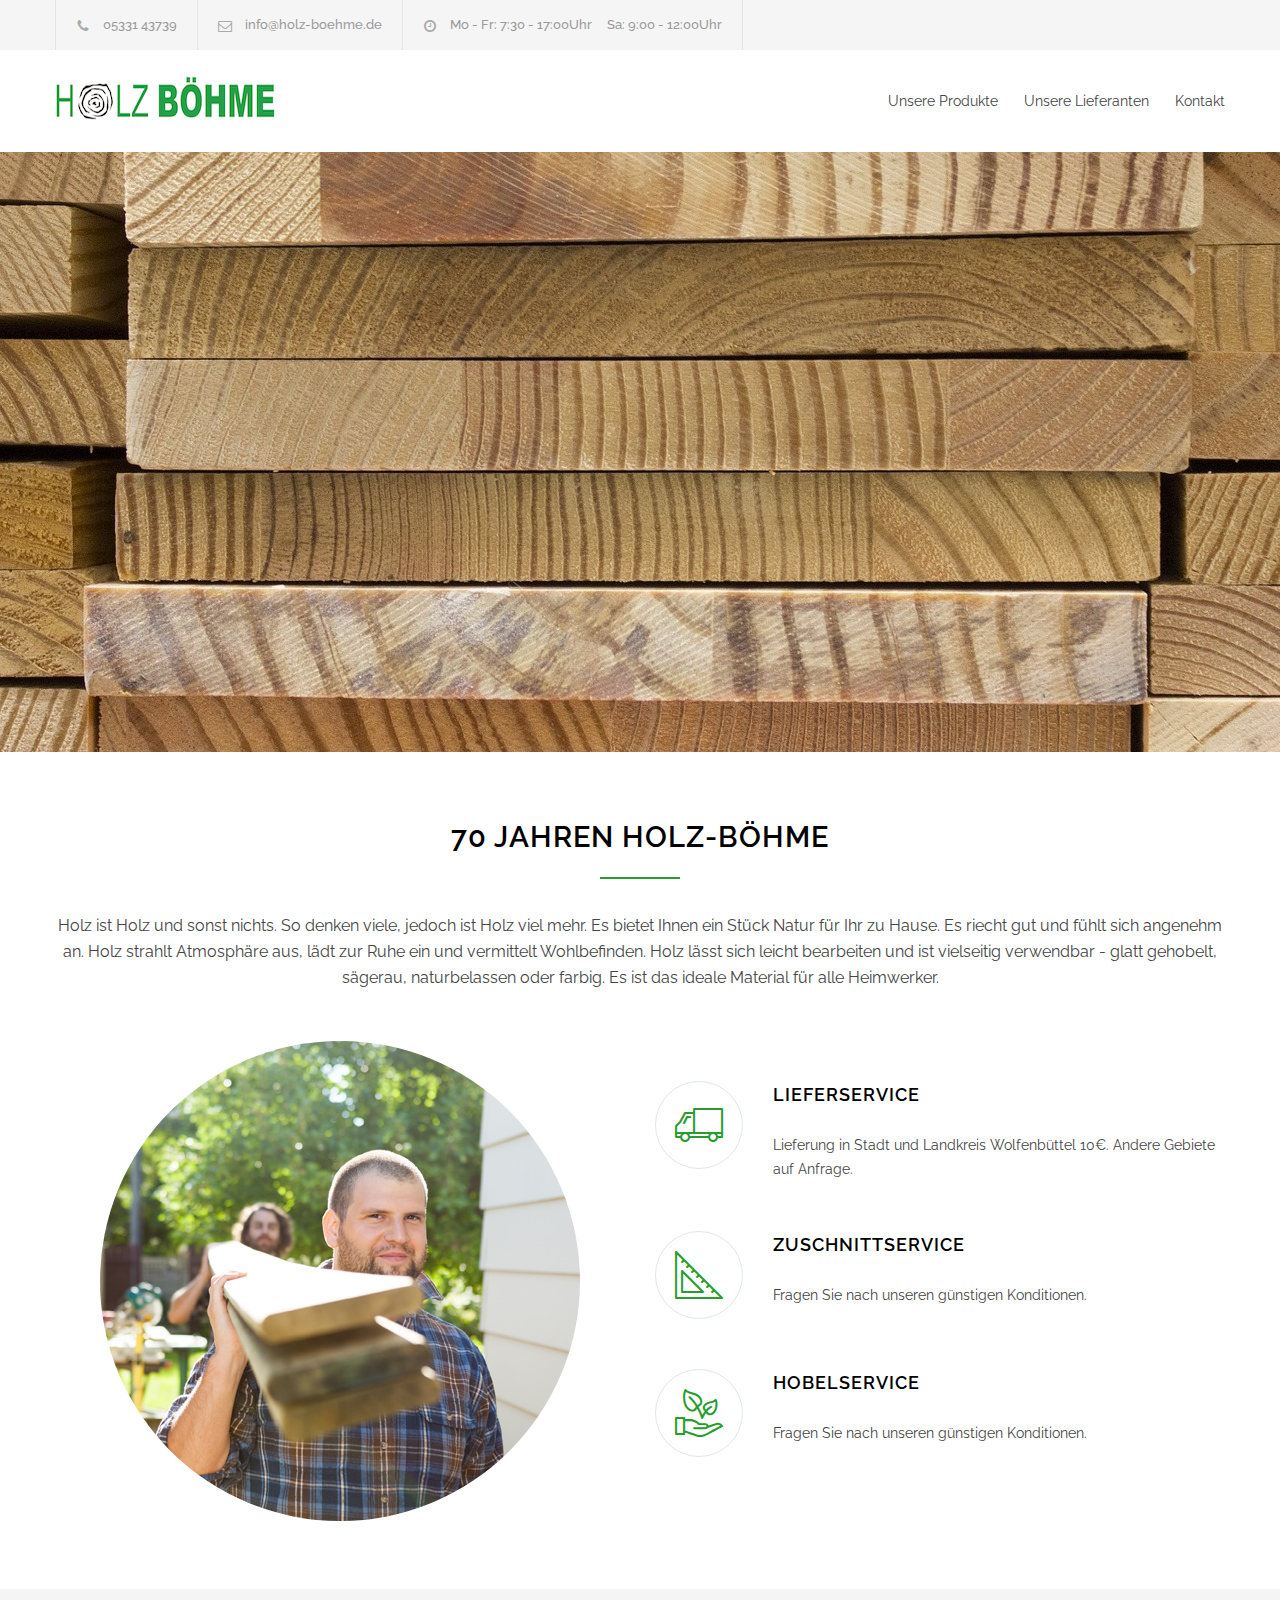
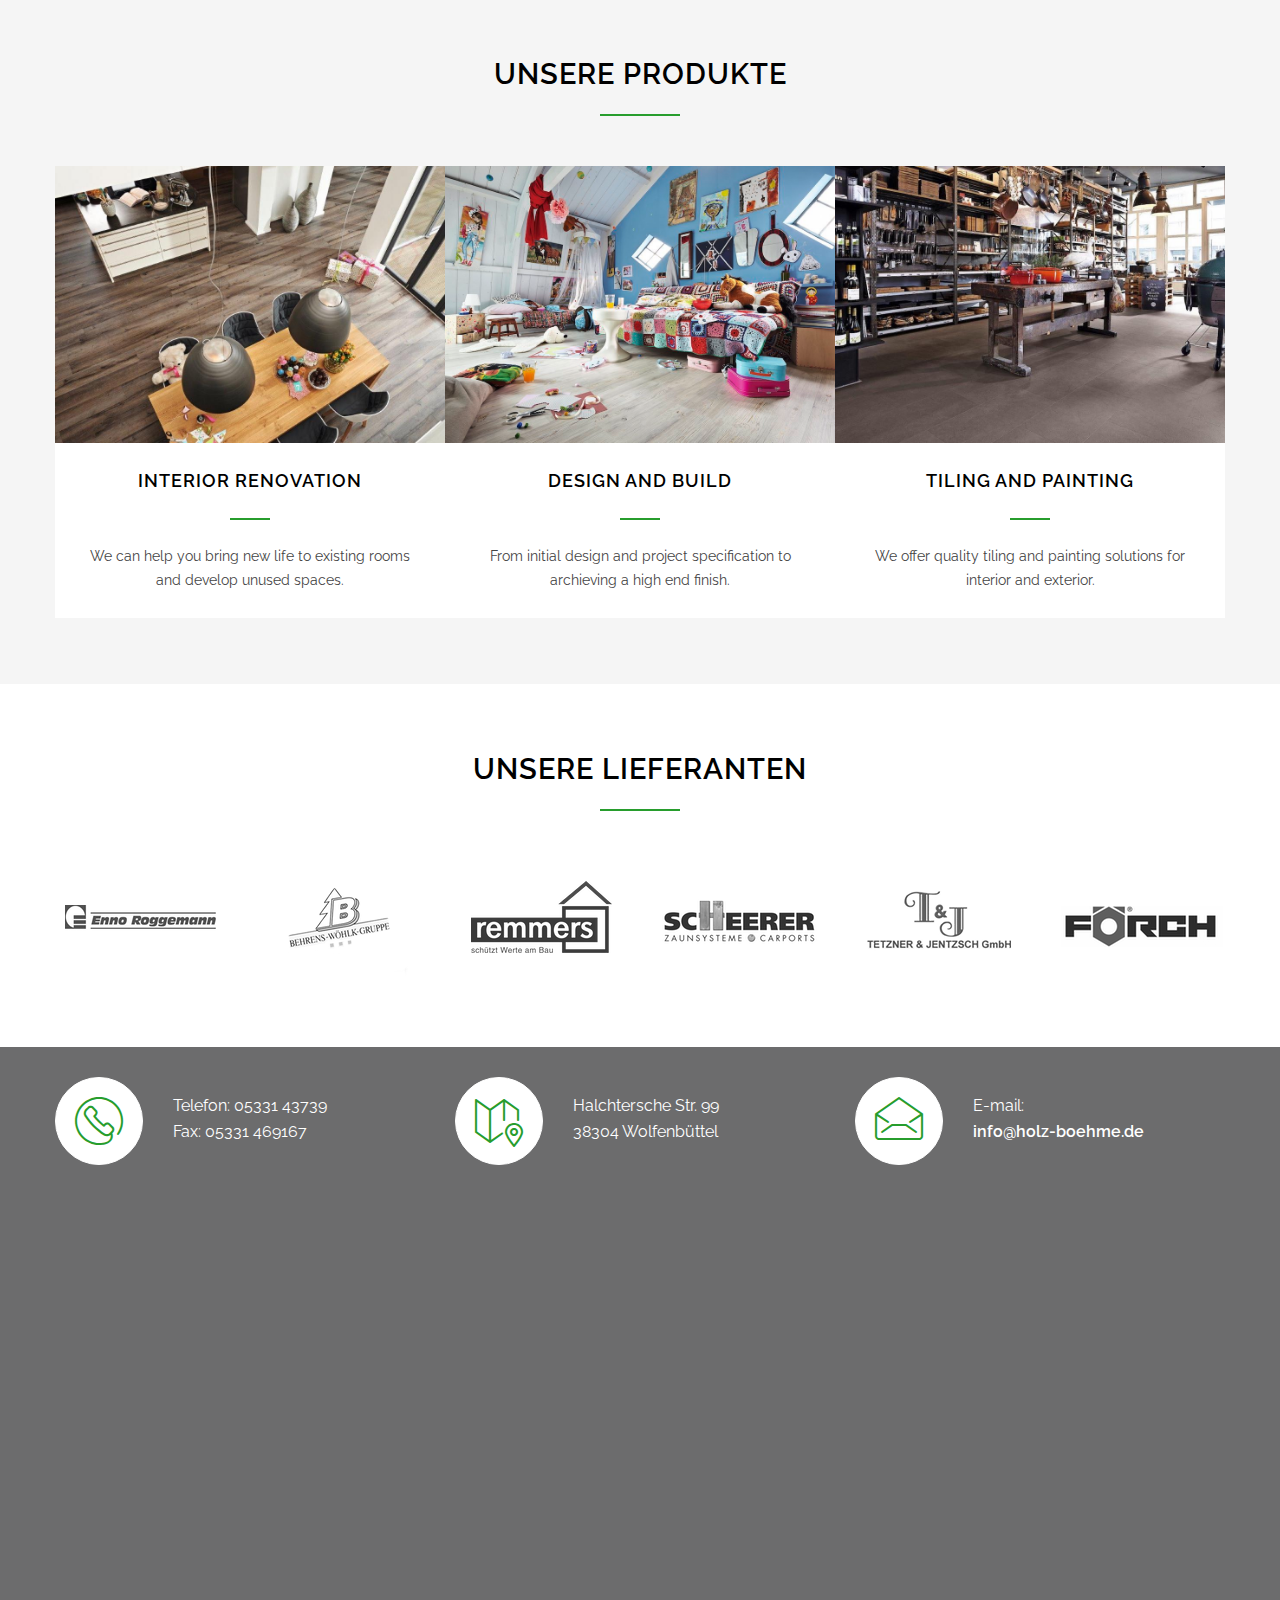
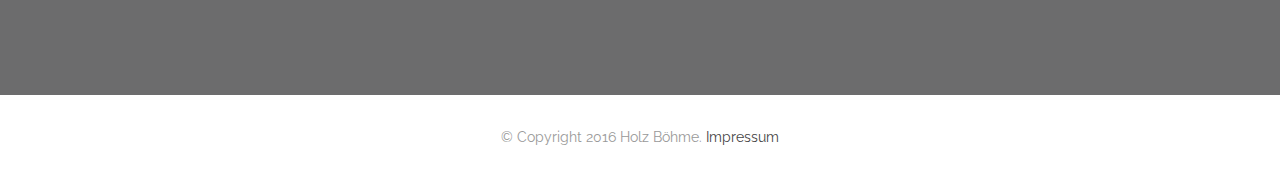
==== index.html @ 4732fd0d "swap dark green for dark gray in map and contact surround" ====
<!DOCTYPE html>
<html>
	<head>
		<title>Holz B&ouml;hme - Ihre Holzhandlung in Wolfenb&uuml;ttel</title>
		<!--meta-->
		<meta charset="UTF-8" />
		<meta name="viewport" content="width=device-width, initial-scale=1, maximum-scale=1.2" />
		<meta name="format-detection" content="telephone=no" />
		<meta name="keywords" content="Construction, Renovation" />
		<meta name="description" content="Responsive Construction Renovation Template" />
		<!--slider revolution-->
		<link rel="stylesheet" type="text/css" href="rs-plugin/css/settings.css" media="screen" />
		<!--style-->
		<link href='https://fonts.googleapis.com/css?family=Raleway:100,300,400,500,600,700,900' rel='stylesheet' type='text/css'>
		<link rel="stylesheet" type="text/css" href="style/reset.css">
		<link rel="stylesheet" type="text/css" href="style/superfish.css">
		<link rel="stylesheet" type="text/css" href="style/prettyPhoto.css">
		<link rel="stylesheet" type="text/css" href="style/jquery.qtip.css">
		<link rel="stylesheet" type="text/css" href="style/style.css">
		<link rel="stylesheet" type="text/css" href="style/animations.css">
		<link rel="stylesheet" type="text/css" href="style/responsive.css">
		<link rel="stylesheet" type="text/css" href="style/odometer-theme-default.css">
		<!--fonts-->
		<link rel="stylesheet" type="text/css" href="fonts/streamline-small/styles.css">
		<link rel="stylesheet" type="text/css" href="fonts/streamline-large/styles.css">
		<link rel="stylesheet" type="text/css" href="fonts/template/styles.css">
		<link rel="stylesheet" type="text/css" href="fonts/social/styles.css">
		<!--favicon-->
		<link rel="apple-touch-icon" sizes="57x57" href="/favicon/apple-icon-57x57.png">
		<link rel="apple-touch-icon" sizes="60x60" href="/favicon/apple-icon-60x60.png">
		<link rel="apple-touch-icon" sizes="72x72" href="/favicon/apple-icon-72x72.png">
		<link rel="apple-touch-icon" sizes="76x76" href="/favicon/apple-icon-76x76.png">
		<link rel="apple-touch-icon" sizes="114x114" href="/favicon/apple-icon-114x114.png">
		<link rel="apple-touch-icon" sizes="120x120" href="/favicon/apple-icon-120x120.png">
		<link rel="apple-touch-icon" sizes="144x144" href="/favicon/apple-icon-144x144.png">
		<link rel="apple-touch-icon" sizes="152x152" href="/favicon/apple-icon-152x152.png">
		<link rel="apple-touch-icon" sizes="180x180" href="/favicon/apple-icon-180x180.png">
		<link rel="icon" type="image/png" sizes="192x192"  href="/favicon/android-icon-192x192.png">
		<link rel="icon" type="image/png" sizes="32x32" href="/favicon/favicon-32x32.png">
		<link rel="icon" type="image/png" sizes="96x96" href="/favicon/favicon-96x96.png">
		<link rel="icon" type="image/png" sizes="16x16" href="/favicon/favicon-16x16.png">
		<link rel="manifest" href="/favicon/manifest.json">
		<meta name="msapplication-TileColor" content="#ffffff">
		<meta name="msapplication-TileImage" content="/favicon/ms-icon-144x144.png">
		<meta name="theme-color" content="#ffffff">
	</head>
	<body>
		<div class="site-container">
			<div class="header-top-bar-container clearfix">
				<div class="header-top-bar">
					<ul class="contact-details clearfix">
						<li class="template-phone">
							<a href="tel:+49533143739">05331 43739</a>
						</li>
						<li class="template-mail">
							<a href="mailto:info@holz-boehme.de">info@holz-boehme.de</a>
						</li>
						<li class="template-clock">
							Mo - Fr: 7:30 - 17:00Uhr&nbsp;&nbsp;&nbsp;&nbsp;&nbsp;Sa: 9:00 - 12:00Uhr
						</li>
					</ul>
					<!--<div class="search-container">
						<a class="template-search" href="#" title="Search"></a>
						<form class="search" action="search.html">
							<input type="text" name="s" placeholder="Search..." value="Search..." class="search-input hint">
							<fieldset class="search-submit-container">
								<span class="template-search"></span>
								<input type="submit" class="search-submit" value="">
							</fieldset>
						</form>
					</div>-->
					<!--<ul class="social-icons">
						<li>
							<a target="_blank" href="http://facebook.com/QuanticaLabs" class="social-facebook" title="facebook"></a>
						</li>
						<li>
							<a target="_blank" href="https://twitter.com/QuanticaLabs" class="social-twitter" title="twitter"></a>
						</li>
						<li>
							<a href="https://pinterest.com/quanticalabs/" class="social-pinterest" title="pinterest"></a>
						</li>
						<li>
							<a title="" href="http://themeforest.net/user/QuanticaLabs?ref=QuanticaLabs" class="social-google-plus"></a>
						</li>
						<li>
							<a title="" href="http://themeforest.net/user/QuanticaLabs?ref=QuanticaLabs" class="social-youtube"></a>
						</li>
						<li>
							<a title="" href="http://themeforest.net/user/QuanticaLabs?ref=QuanticaLabs" class="social-linkedin"></a>
						</li>
						<li>
							<a title="" href="http://themeforest.net/user/QuanticaLabs?ref=QuanticaLabs" class="social-pinterest"></a>
						</li>
						<li>
							<a title="" href="http://themeforest.net/user/QuanticaLabs?ref=QuanticaLabs" class="social-dribble"></a>
						</li>
						<li>
							<a title="" href="http://themeforest.net/user/QuanticaLabs?ref=QuanticaLabs" class="social-skype"></a>
						</li>
						<li>
							<a title="" href="http://themeforest.net/user/QuanticaLabs?ref=QuanticaLabs" class="social-tumblr"></a>
						</li>
						<li>
							<a title="" href="http://themeforest.net/user/QuanticaLabs?ref=QuanticaLabs" class="social-instagram"></a>
						</li>
						<li>
							<a title="" href="http://themeforest.net/user/QuanticaLabs?ref=QuanticaLabs" class="social-xing"></a>
						</li>
						<li>
							<a title="" href="http://themeforest.net/user/QuanticaLabs?ref=QuanticaLabs" class="social-foursquare"></a>
						</li>
						<li>
							<a title="" href="http://themeforest.net/user/QuanticaLabs?ref=QuanticaLabs" class="social-rss"></a>
						</li>
						<li>
							<a title="" href="http://themeforest.net/user/QuanticaLabs?ref=QuanticaLabs" class="social-behance"></a>
						</li>
						<li>
							<a title="" href="http://themeforest.net/user/QuanticaLabs?ref=QuanticaLabs" class="social-picasa"></a>
						</li>
						<li>
							<a title="" href="http://themeforest.net/user/QuanticaLabs?ref=QuanticaLabs" class="social-stumbleupon"></a>
						</li>
						<li>
							<a title="" href="http://themeforest.net/user/QuanticaLabs?ref=QuanticaLabs" class="social-vimeo"></a>
						</li>
						<li>
							<a title="" href="http://themeforest.net/user/QuanticaLabs?ref=QuanticaLabs" class="social-houzz"></a>
						</li>
						<li>
							<a title="" href="http://themeforest.net/user/QuanticaLabs?ref=QuanticaLabs" class="social-yelp"></a>
						</li>
						<li>
							<a title="" href="http://themeforest.net/user/QuanticaLabs?ref=QuanticaLabs" class="social-github"></a>
						</li>
						<li>
							<a title="" href="http://themeforest.net/user/QuanticaLabs?ref=QuanticaLabs" class="social-reddit"></a>
						</li>
						<li>
							<a title="" href="http://themeforest.net/user/QuanticaLabs?ref=QuanticaLabs" class="social-soundcloud"></a>
						</li>
						<li>
							<a title="" href="http://themeforest.net/user/QuanticaLabs?ref=QuanticaLabs" class="social-vk"></a>
						</li>
						<li>
							<a title="" href="http://themeforest.net/user/QuanticaLabs?ref=QuanticaLabs" class="social-vine"></a>
						</li>
					</ul>-->
				</div>
				<a href="#" class="header-toggle template-arrow-up"></a>
			</div>
			<div class="header-container">
			<!--<div class="header-container sticky">-->
				<div class="vertical-align-table column-1-1">
					<div class="header clearfix">
						<div class="logo vertical-align-cell">
							<!--<h1><a href="index.html" title="Holz B&ouml;hme">Holz B&ouml;hme</a></h1>-->
							<h1><img src="images/logos/holz_boehme_small.png" alt="Holz B&ouml;hme logo"></h1>
						</div>
						<a href="#" class="mobile-menu-switch vertical-align-cell">
							<span class="line"></span>
							<span class="line"></span>
							<span class="line"></span>
						</a>
						<div class="menu-container clearfix vertical-align-cell">
							<nav>
								<ul class="sf-menu">
									<!--
									<li class="selected">
										<a href="index.html" title="Home">
											HOME
										</a>
										<ul>
											<li class="selected">
												<a href="index.html" title="Home Style 1">
													Home Style 1
												</a>
											</li>
											<li>
												<a href="home2.html" title="Home Style 2">
													Home Style 2
												</a>
											</li>
										</ul>
									</li>
									-->
									<!--
									<li>
										<a href="services.html" title="Services">
											SERVICES
										</a>
										<ul>
											<li>
												<a href="service_interior_renovation.html" title="Interior Renovation">
													Interior Renovation
												</a>
											</li>
											<li>
												<a href="service_design_build.html" title="Design and Build">
													Design and Build
												</a>
											</li>
											<li>
												<a href="service_tiling_painting.html" title="Design and Build">
													Tiling and Painting
												</a>
											</li>
											<li>
												<a href="service_paver_walkways.html" title="Paver Walkways">
													Paver Walkways
												</a>
											</li>
											<li>
												<a href="service_household_repairs.html" title="Household Repairs">
													Household Repairs
												</a>
											</li>
											<li>
												<a href="service_solar_systems.html" title="Solar Systems">
													Solar Systems
												</a>
											</li>
										</ul>
									</li>
									-->
									<!--
									<li>
										<a href="projects.html" title="Projects">
											PROJECTS
										</a>
										<ul>
											<li>
												<a href="project_interior_renovation.html" title="Interior Renovation">
													Interior Renovation
												</a>
											</li>
											<li>
												<a href="project_garden_renovation.html" title="Garden Renovation">
													Garden Renovation
												</a>
											</li>
											<li>
												<a href="project_painting.html" title="Painting">
													Painting
												</a>
											</li>
											<li>
												<a href="project_design_build.html" title="Design and Build">
													Design and Build
												</a>
											</li>
											<li>
												<a href="project_solar_systems.html" title="Solar Systems">
													Solar Systems
												</a>
											</li>
										</ul>
									</li>
									-->
									<li>
										<a href="#unsereprodukte" title="Unsere Produkte">
											Unsere Produkte
										</a>
									</li>
									<li>
										<a href="#lieferanten" title="Unsere Lieferanten">
											Unsere Lieferanten
										</a>
									</li>
									<li>
										<a href="#kontakt" title="Kontakt">
											Kontakt
										</a>
									</li>
									<!--
									<li>
										<a href="about.html" title="Pages">
											PAGES
										</a>
										<ul>
											<li>
												<a href="about.html" title="About">
													About
												</a>
											</li>
											<li>
												<a href="404.html" title="404 Not Found">
													404 Not Found
												</a>
											</li>
											<li>
												<a href="services.html" title="Services Style 1">
													Services Style 1
												</a>
											</li>
											<li>
												<a href="services2.html" title="Services Style 2">
													Services Style 2
												</a>
											</li>
											<li>
												<a href="service_interior_renovation.html" title="Single Service">
													Single Service
												</a>
											</li>
											<li>
												<a href="projects.html" title="Projects">
													Projects
												</a>
											</li>
											<li>
												<a href="project_interior_renovation.html" title="Single Project">
													Single Project
												</a>
											</li>
											<li>
												<a href="team.html" title="Team">
													Team
												</a>
											</li>
											<li>
												<a href="team_mark_whilberg.html" title="Single Team">
													Single Team
												</a>
											</li>
										</ul>
									</li>
									-->
									<!--
									<li>
										<a href="blog.html" title="Blog">
											BLOG
										</a>
										<ul>
											<li>
												<a href="blog.html" title="Blog">
													Blog
												</a>
											</li>
											<li>
												<a href="blog_left_sidebar.html" title="Blog">
													Blog Left Sidebar
												</a>
											</li>
											<li>
												<a href="blog_2_columns.html" title="Blog 2 Columns">
													Blog 2 Columns
												</a>
											</li>
											<li>
												<a href="blog_3_columns.html" title="Blog 3 Columns">
													Blog 3 Columns
												</a>
											</li>
											<li>
												<a href="post.html" title="Single Post">
													Single Post
												</a>
											</li>
											<li>
												<a href="search.html?s=ipsum" title="Search Template">
													Search Template
												</a>
											</li>
										</ul>
									</li>
									-->
									<!--
									<li>
										<a href="cost_calculator.html" title="Authors">
											COST CALCULATOR
										</a>
									</li>
									-->
									<!--
									<li class="left-flyout">
										<a href="contact.html" title="Contact">
											CONTACT
										</a>
										<ul>
											<li>
												<a href="contact.html" title="Contact Style 1">
													Contact Style 1
												</a>
											</li>
											<li>
												<a href="contact_2.html" title="Contact Style 2">
													Contact Style 2
												</a>
											</li>
										</ul>
									</li>
									-->
								</ul>
							</nav>
							<div class="mobile-menu-container">
								<div class="mobile-menu-divider"></div>
								<nav>
									<ul class="mobile-menu collapsible-mobile-submenus">
										<!--
										<li class="selected">
											<a href="index.html" title="Home">
												HOME
											</a>
											<a href="#" class="template-arrow-menu"></a>
											<ul>
												<li class="selected">
													<a href="index.html" title="Home Style 1">
														Home Style 1
													</a>
												</li>
												<li>
													<a href="home2.html" title="Home Style 2">
														Home Style 2
													</a>
												</li>
											</ul>
										</li>
										-->
										<!--
										<li>
											<a href="services.html" title="Services">
												SERVICES
											</a>
											<a href="#" class="template-arrow-menu"></a>
											<ul>
												<li>
													<a href="service_interior_renovation.html" title="Interior Renovation">
														Interior Renovation
													</a>
												</li>
												<li>
													<a href="service_design_build.html" title="Design and Build">
														Design and Build
													</a>
												</li>
												<li>
													<a href="service_tiling_painting.html" title="Design and Build">
														Tiling and Painting
													</a>
												</li>
												<li>
													<a href="service_paver_walkways.html" title="Paver Walkways">
														Paver Walkways
													</a>
												</li>
												<li>
													<a href="service_household_repairs.html" title="Household Repairs">
														Household Repairs
													</a>
												</li>
												<li>
													<a href="service_solar_systems.html" title="Solar Systems">
														Solar Systems
													</a>
												</li>
											</ul>
										</li>
										-->
										<!--
										<li>
											<a href="projects.html" title="Projects">
												PROJECTS
											</a>
											<a href="#" class="template-arrow-menu"></a>
											<ul>
												<li>
													<a href="project_interior_renovation.html" title="Interior Renovation">
														Interior Renovation
													</a>
												</li>
												<li>
													<a href="project_garden_renovation.html" title="Garden Renovation">
														Garden Renovation
													</a>
												</li>
												<li>
													<a href="project_painting.html" title="Painting">
														Painting
													</a>
												</li>
												<li>
													<a href="project_design_build.html" title="Design and Build">
														Design and Build
													</a>
												</li>
												<li>
													<a href="project_solar_systems.html" title="Solar Systems">
														Solar Systems
													</a>
												</li>
											</ul>
										</li>
										-->
										<li>
											<a href="#unsereprodukte" title="Unsere Produkte">
												Unsere Produkte
											</a>
										</li>
										<li>
											<a href="#lieferanten" title="Unsere Lieferanten">
												Unsere Lieferanten
											</a>
										</li>
										<li>
											<a href="#kontakt" title="Kontakt">
												Kontakt
											</a>
										</li>
										<!--
										<li>
											<a href="about.html" title="Pages">
												PAGES
											</a>
											<a href="#" class="template-arrow-menu"></a>
											<ul>
												<li>
													<a href="about.html" title="About">
														About
													</a>
												</li>
												<li>
													<a href="404.html" title="404 Not Found">
														404 Not Found
													</a>
												</li>
												<li>
													<a href="services.html" title="Services Style 1">
														Services Style 1
													</a>
												</li>
												<li>
													<a href="services2.html" title="Services Style 2">
														Services Style 2
													</a>
												</li>
												<li>
													<a href="service_interior_renovation.html" title="Single Service">
														Single Service
													</a>
												</li>
												<li>
													<a href="projects.html" title="Projects">
														Projects
													</a>
												</li>
												<li>
													<a href="project_interior_renovation.html" title="Single Project">
														Single Project
													</a>
												</li>
												<li>
													<a href="team.html" title="Team">
														Team
													</a>
												</li>
												<li>
													<a href="team_mark_whilberg.html" title="Single Team">
														Single Team
													</a>
												</li>
											</ul>
										</li>
										-->
										<!--
										<li>
											<a href="blog.html" title="Blog">
												BLOG
											</a>
											<a href="#" class="template-arrow-menu"></a>
											<ul>
												<li>
													<a href="blog.html" title="Blog">
														Blog
													</a>
												</li>
												<li>
													<a href="blog_left_sidebar.html" title="Blog">
														Blog Left Sidebar
													</a>
												</li>
												<li>
													<a href="blog_2_columns.html" title="Blog 2 Columns">
														Blog 2 Columns
													</a>
												</li>
												<li>
													<a href="blog_3_columns.html" title="Blog 3 Columns">
														Blog 3 Columns
													</a>
												</li>
												<li>
													<a href="post.html" title="Single Post">
														Single Post
													</a>
												</li>
												<li>
													<a href="search.html?s=ipsum" title="Search Template">
														Search Template
													</a>
												</li>
											</ul>
										</li>
										-->
										<!--
										<li>
											<a href="cost_calculator.html" title="Authors">
												COST CALCULATOR
											</a>
										</li>
										-->
										<!--
										<li class="left-flyout">
											<a href="contact.html" title="Contact">
												CONTACT
											</a>
											<a href="#" class="template-arrow-menu"></a>
											<ul>
												<li>
													<a href="contact.html" title="Contact Style 1">
														Contact Style 1
													</a>
												</li>
												<li>
													<a href="contact_2.html" title="Contact Style 2">
														Contact Style 2
													</a>
												</li>
											</ul>
										</li>
										-->
									</ul>
								</nav>
							</div>
						</div>
					</div>
				</div>
			</div>
			<!-- Slider Revolution -->
			<div class="revolution-slider-container">
				<div class="revolution-slider">
					<ul style="display: none;">
						<!-- SLIDE 1 -->
						<li data-transition="fade" data-masterspeed="500" data-slotamount="1" data-delay="6000">
							<!-- MAIN IMAGE -->
							<img src="images/slider/wood_01.jpg" alt="slidebg1" data-bgfit="cover">
							<!-- LAYERS -->
							<!-- LAYER 01 -->
							<div class="tp-caption"
								data-x="0"
								data-y="140"
								data-start="500"
								data-transform_in="x:40;y:0;o:0;s:1200;e:easeInOutExpo;"
								data-transform_out="x:0;y:0;o:0;s:500;e:easeInOutExpo;"
								>
								<!--data-x="0"
								data-y="140"
								
								data-customin="x:40;y:0;"
								data-start="500"
								data-speed="1200"
								data-easing="easeInOutExpo"

								data-customout="x:0;y:0;"
								data-endspeed="500"
								data-endeasing="easeInOutExpo"-->
								
								<div class="slider-content-box">
									<h2><a href="tel:+49533143739" title="Ihre Holzhandlung in Wolfenb&uuml;ttel">IHRE HOLZHANDLUNG IN WOLFENB&Uuml;TTEL</a></h2>
									<p>Freundliche und umfassende Beratung, qualitativ hochwertige Ware, faire Preise und zuverl&auml;ssigen Service.</p>
									<a class="more simple" href="tel:+49533143739" title="RUFEN SIE UNS AN">RUFEN SIE UNS AN</a>
								</div>
							</div>
						</li>
						<li data-transition="fade" data-masterspeed="500" data-slotamount="1" data-delay="6000">
							<!-- MAIN IMAGE -->
							<img src="images/slider/wood_05.jpg" alt="slidebg3" data-bgfit="cover">
							<!-- LAYERS -->
							<!-- LAYER 01 -->
							<div class="tp-caption"
								data-x="0"
								data-y="140"
								data-start="500"
								data-transform_in="x:40;y:0;o:0;s:1200;e:easeInOutExpo;"
								data-transform_out="x:0;y:0;o:0;s:500;e:easeInOutExpo;"
								>
								<!--data-x="0"
								data-y="140"
								
								data-customin="x:40;y:0;"
								data-start="500"
								data-speed="1200"
								data-easing="easeInOutExpo"

								data-customout="x:0;y:0;"
								data-endspeed="500"
								data-endeasing="easeInOutExpo"-->
								
								<div class="slider-content-box">
									<h2><a href="#kontakt" title="BAUHOLZ UND HOLZWERKSTOFFPLATTEN">BAUHOLZ UND HOLZWERKSTOFFPLATTEN</a></h2>
									<p>Dachstuhl oder Gew&auml;chshaus?<br>M&ouml;bel selber bauen?</p>
								</div>
							</div>
						</li>
						<li data-transition="fade" data-masterspeed="500" data-slotamount="1" data-delay="6000">
							<!-- MAIN IMAGE -->
							<img src="images/slider/wood_04.jpg" alt="slidebg2" data-bgfit="cover">
							<!-- LAYERS -->
							<!-- LAYER 01 -->
							<div class="tp-caption"
								data-x="0"
								data-y="140"
								data-start="500"
								data-transform_in="x:40;y:0;o:0;s:1200;e:easeInOutExpo;"
								data-transform_out="x:0;y:0;o:0;s:500;e:easeInOutExpo;"
								>
								<!--data-x="0"
								data-y="140"
								
								data-customin="x:40;y:0;"
								data-start="500"
								data-speed="1200"
								data-easing="easeInOutExpo"

								data-customout="x:0;y:0;"
								data-endspeed="500"
								data-endeasing="easeInOutExpo"-->
								
								<div class="slider-content-box">
									<h2><a href="#kontakt" title="HOLZ IM GARTEN">HOLZ IM GARTEN</a></h2>
									<p>Ihr Wohnzimmer im Grünen</p>
								</div>
							</div>
						</li>
						<li data-transition="fade" data-masterspeed="500" data-slotamount="1" data-delay="6000">
							<!-- MAIN IMAGE -->
							<img src="images/slider/wood_02.jpg" alt="slidebg3" data-bgfit="cover">
							<!-- LAYERS -->
							<!-- LAYER 01 -->
							<div class="tp-caption"
								data-x="0"
								data-y="140"
								data-start="500"
								data-transform_in="x:40;y:0;o:0;s:1200;e:easeInOutExpo;"
								data-transform_out="x:0;y:0;o:0;s:500;e:easeInOutExpo;"
								>
								<!--data-x="0"
								data-y="140"
								
								data-customin="x:40;y:0;"
								data-start="500"
								data-speed="1200"
								data-easing="easeInOutExpo"

								data-customout="x:0;y:0;"
								data-endspeed="500"
								data-endeasing="easeInOutExpo"-->
								
								<div class="slider-content-box">
									<h2><a href="#kontakt" title="INNENAUSBAU">INNENAUSBAU</a></h2>
									<p>Rustikale Landhausdiele oder edles Parkett?</p>
								</div>
							</div>
						</li>
						<li data-transition="fade" data-masterspeed="500" data-slotamount="1" data-delay="6000">
							<!-- MAIN IMAGE -->
							<img src="images/slider/wood_03.jpg" alt="slidebg3" data-bgfit="cover">
							<!-- LAYERS -->
							<!-- LAYER 01 -->
							<div class="tp-caption"
								data-x="0"
								data-y="140"
								data-start="500"
								data-transform_in="x:40;y:0;o:0;s:1200;e:easeInOutExpo;"
								data-transform_out="x:0;y:0;o:0;s:500;e:easeInOutExpo;"
								>
								<!--data-x="0"
								data-y="140"
								
								data-customin="x:40;y:0;"
								data-start="500"
								data-speed="1200"
								data-easing="easeInOutExpo"

								data-customout="x:0;y:0;"
								data-endspeed="500"
								data-endeasing="easeInOutExpo"-->
								
								<div class="slider-content-box">
									<h2><a href="#kontakt" title="HOBELWARE">HOBELWARE</a></h2>
									<p>Lassen Sie ihrer Kreativität freien Lauf.</p>
								</div>
							</div>
						</li>
					</ul>
				</div>
			</div>
			<!--/-->

			<div class="theme-page">
				<div class="clearfix">
					<!--
					<div class="row full-width">
						<div class="announcement clearfix">
							<ul class="columns no-width">
								<li class="column column-3-4">
									<div class="vertical-align">
										<div class="vertical-align-cell sl-small-wallet">
											<h3>COST OF RENOVATION</h3>
											<p class="description">Use our form to estimate the initial cost of renovation or installation.</p>
										</div>
									</div>
								</li>
								<li class="column-right column-1-4">
									<div class="vertical-align">
										<div class="vertical-align-cell">
											<a class="more" href="cost_calculator.html" title="REQUEST A QUOTE">REQUEST A QUOTE</a>
										</div>
									</div>
								</li>
							</ul>
						</div>
					</div>
					-->
					<!--
					<div class="row gray full-width padding-top-54 padding-bottom-61 align-center">
						<h3><span class="button-label">EXPLORE OUR PROJECTS</span> <a class="more" href="projects.html" title="VIEW ALL PROJECTS">VIEW ALL PROJECTS</a></h3>
					</div>
					-->
					<!--
					<div class="row gray full-width padding-top-bottom-50">
						<div class="row">
							<div class="column column-1-2 align-right padding-top-7">
								<h3>EXPLORE OUR PROJECTS</h3>
							</div>
							<div class="column column-1-2">
								<a class="more float" href="projects.html" title="VIEW ALL PROJECTS">VIEW ALL PROJECTS</a>
							</div>
						</div>
					</div>
					-->
					<div class="row page-margin-top-section padding-bottom-66">
						<div class="row">
							<h2 class="box-header">70 JAHREN HOLZ-B&Ouml;HME</h2>
							<p class="description align-center">Holz ist Holz und sonst nichts. So denken viele, jedoch ist Holz viel mehr. Es bietet Ihnen ein St&uuml;ck Natur f&uuml;r Ihr zu Hause. Es riecht gut und f&uuml;hlt sich angenehm an. Holz strahlt Atmosph&auml;re aus, l&auml;dt zur Ruhe ein und vermittelt Wohlbefinden. Holz l&auml;sst sich leicht bearbeiten und ist vielseitig verwendbar - glatt gehobelt, s&auml;gerau, naturbelassen oder farbig. Es ist das ideale Material f&uuml;r alle Heimwerker.</p>
						</div>
						<div class="row page-margin-top">
							<div class="column column-1-2 align-center re-preload">
								<div class="image-wrapper">
									<img src="images/samples/480x480/image_10.jpg" alt="" class="radius">
								</div>
							</div>
							<div class="column column-1-2">
								<ul class="features-list">
									<li class="sl-small-truck margin-top-40">
										<h4>LIEFERSERVICE</h4>
										<p>Lieferung in Stadt und Landkreis Wolfenb&uuml;ttel 10&euro;. Andere Gebiete auf Anfrage.</p>
									</li>
									<li class="sl-small-ruler">
										<h4>ZUSCHNITTSERVICE</h4>
										<p>Fragen Sie nach unseren günstigen Konditionen.</p>
									</li>
									<li class="sl-small-eco">
										<h4>HOBELSERVICE</h4>
										<p>Fragen Sie nach unseren günstigen Konditionen.</p>
									</li>
								</ul>
							</div>
						</div>
					</div>
					<div class="row full-width gray page-padding-top-section padding-bottom-66"><a name="unsereprodukte"></a>
						<div class="row">
							<h2 class="box-header">UNSERE PRODUKTE</h2>
							<!--<p class="description align-center">With over 15 years experience and real focus on customer satisfaction, you can rely on us for your next renovation,<br>driveway sett or home repair. We provide a professional service for private and commercial customers.</p>-->
							<ul class="services-list clearfix page-margin-top">
								<li>
									<!--<a href="service_interior_renovation.html" title="Interior Renovation">-->
										<!--<img src="images/samples/390x260/image_01.jpg" alt="">-->
										<img src="images/unsereprodukte/6941_DD_300_Ambiente_03.jpg" alt="">
									<!--</a>-->
									<h4 class="box-header">INTERIOR RENOVATION</h4>
									<p>We can help you bring new life to existing rooms and develop unused spaces.</p>
								</li>
								<li>
									<!--<a href="service_design_build.html" title="Design and Build">-->
										<!--<img src="images/samples/390x260/image_02.jpg" alt="">-->
										<img src="images/unsereprodukte/6390_Classic_LC75_Ambiente_01.jpg" alt="">
									<!--</a>-->
									<h4 class="box-header">DESIGN AND BUILD</h4>
									<p>From initial design and project specification to archieving a high end finish.</p>
								</li>
								<li>
									<!--<a href="service_tiling_painting.html" title="Tiling and Painting">-->
										<!--<img src="images/samples/390x260/image_03.jpg" alt="">-->
										<img src="images/unsereprodukte/6314_Nadura_NB400_Ambiente_01.jpg" alt="">
									<!--</a>-->
									<h4 class="box-header">TILING AND PAINTING</h4>
									<p>We offer quality tiling and painting solutions for interior and exterior.</p>
								</li>
							</ul>
							<!--<div class="align-center margin-top-67 padding-bottom-87">
								<a class="more" href="services.html" title="VIEW ALL SERVICES">VIEW ALL SERVICES</a>
							</div>-->
						</div>
					</div>
					<!--
					<div class="row gray full-width page-padding-top-section"><a name="unsereprodukte"></a>
						<div class="row">
							<h2 class="box-header">UNSERE PRODUKTE</h2>
						</div>
						<ul class="projects-list clearfix page-margin-top">
							<li>
								<img src="images/unsereprodukte/6941_DD_300_Ambiente_03.jpg" alt="">
								<div class="view align-center">
									<div class="vertical-align-table">
										<div class="vertical-align-cell">
											<p class="description">Au&szlig;entreppe</p>
										</div>
									</div>
								</div>
							</li>
							<li>
								<img src="images/unsereprodukte/6390_Classic_LC75_Ambiente_01.jpg" alt="">
								<div class="view align-center">
									<div class="vertical-align-table">
										<div class="vertical-align-cell">
											<p class="description">Carport</p>
										</div>
									</div>
								</div>
							</li>
							<li>
								<img src="images/unsereprodukte/6314_Nadura_NB400_Ambiente_01.jpg" alt="">
								<div class="view align-center">
									<div class="vertical-align-table">
										<div class="vertical-align-cell">
											<p class="description">Carport</p>
										</div>
									</div>
								</div>
							</li>
						</ul>
					</div>
					-->
					<!--
					<div class="row gray full-width page-margin-top-section page-padding-top-section padding-bottom-66">
						<div class="row">
							<div class="tabs no-scroll clearfix">
								<ul class="tabs-navigation clearfix">
									<li>
										<a href="#we-offer" title="We Offer" class="sl-small-bubble-check">
											We Offer
										</a>
										<span></span>
									</li>
									<li>
										<a href="#we-guarantee" title="We Guarantee" class="sl-small-shield">
											We Guarantee
										</a>
										<span></span>
									</li>
									<li>
										<a href="#we-provide" title="We Provide" class="sl-small-truck">
											We Provide
										</a>
										<span></span>
									</li>
								</ul>
								<div id="we-offer">
									<h4 class="box-header">OUR OFFER</h4>
									<p>Paetos dignissim at cursus elefeind norma arcu. Pellentesque accumsan est in tempus etos ullamcorper, sem quam suscipit lacus maecenas tortor. Erates vitae node metus. Suspendisse gravida ornare non mattis velit rutrum modest. Morbi suspendisse a tortor velim pellentesque uter justo magna gravida.</p>
								</div>
								<div id="we-guarantee">
									<h4 class="box-header">OUR WARRANTY COVERS</h4>
									<p>Paetos dignissim at cursus elefeind norma arcu. Pellentesque accumsan est in tempus etos ullamcorper, sem quam suscipit lacus maecenas tortor. Erates vitae node metus. Suspendisse gravida ornare non mattis velit rutrum modest. Morbi suspendisse a tortor velim pellentesque uter justo magna gravida.</p>
								
								</div>
								<div id="we-provide">
									<h4 class="box-header">OUR SERVICES</h4>
									<p>Paetos dignissim at cursus elefeind norma arcu. Pellentesque accumsan est in tempus etos ullamcorper, sem quam suscipit lacus maecenas tortor. Erates vitae node metus. Suspendisse gravida ornare non mattis velit rutrum modest. Morbi suspendisse a tortor velim pellentesque uter justo magna gravida.</p>
								</div>
							</div>
						</div>
					</div>
					-->
					<!--
					<div class="row page-margin-top-section padding-bottom-66">
						<h2 class="box-header">WHY CHOOSE RENOVATE</h2>
						<p class="description align-center">Founded by Kevin Smith back in 2000, Renovate has established itself as one of the greatest and prestigious<br>providers of construction focused interior renovation services and building.</p>
						<div class="row page-margin-top">
							<div class="column column-1-3">
								<ul class="features-list big">
									<li class="sl-large-house-1">
										<div class="ornament"></div>
										<h4 class="box-header page-margin-top">OVER 15 YEARS EXPERIENCE</h4>
										<p>Morbi nulla tortor, dignissim est node cursus euismod est arcu. Nomad at vehicula novum justo magna.</p>
									</li>
								</ul>
							</div>
							<div class="column column-1-3">
								<ul class="features-list big">
									<li class="sl-large-eco">
										<div class="ornament"></div>
										<h4 class="box-header page-margin-top">BEST MATERIALS</h4>
										<p>Morbi nulla tortor, dignissim est node cursus euismod est arcu. Nomad at vehicula novum justo magna.</p>
									</li>
								</ul>
							</div>
							<div class="column column-1-3">
								<ul class="features-list big">
									<li class="sl-large-garage">
										<div class="ornament"></div>
										<h4 class="box-header page-margin-top">PROFESSIONAL STANDARDS</h4>
										<p>Morbi nulla tortor, dignissim est node cursus euismod est arcu. Nomad at vehicula novum justo magna.</p>
									</li>
								</ul>
							</div>
						</div>
					</div>
					-->
					<!--
					<div class="row full-width padding-top-70 padding-bottom-66 parallax parallax-1">	
						<div class="row testimonials-container">
							<a href="#" class="slider-control left template-arrow-left-1"></a>
							<ul class="testimonials-list">
								<li class="sl-small-conversation">
									<div class="ornament"></div>
									<p>"We would like to thank Renovate Company for an outstanding effort on this
									recently completed project located in the Moscow. The project involved a very
									aggressive schedule and it was completed on time. We would certainly like to
									use their professional services again."</p>
									<div class="author">MITCHEL SMITH</div>
									<div class="author-details">CEO OF NEW PORT COMPANY</div>
								</li>
								<li class="sl-small-conversation">
									<div class="ornament"></div>
									<p>"We would like to thank Renovate Company for an outstanding effort on this
									recently completed project located in the Moscow. The project involved a very
									aggressive schedule and it was completed on time. We would certainly like to
									use their professional services again."</p>
									<div class="author">MITCHEL SMITH</div>
									<div class="author-details">CEO OF NEW PORT COMPANY</div>
								</li>
								<li class="sl-small-conversation">
									<div class="ornament"></div>
									<p>"We would like to thank Renovate Company for an outstanding effort on this
									recently completed project located in the Moscow. The project involved a very
									aggressive schedule and it was completed on time. We would certainly like to
									use their professional services again."</p>
									<div class="author">MITCHEL SMITH</div>
									<div class="author-details">CEO OF NEW PORT COMPANY</div>
								</li>
							</ul>
							<a href="#" class="slider-control right template-arrow-left-1"></a>
						</div>
					</div>
					-->
					<div class="row full-width page-padding-top-section padding-bottom-66"><a name="lieferanten"></a>
						<div class="row">
							<h2 class="box-header">UNSERE LIEFERANTEN</h2>
							<div class="our-clients-list-container page-margin-top">
								<ul class="our-clients-list">
									<li>
										<img src="images/logos/enno_roggemann.png" alt="">
									</li>
									<li>
										<img src="images/logos/holz_schreyer.png" alt="">
									</li>
									<li>
										<img src="images/logos/remmers.png" alt="">
									</li>
									<li>
										<img src="images/logos/scheerer.png" alt="">
									</li>
									<li>
										<img src="images/logos/tetzner_jentzsch.png" alt="">
									</li>
									<li>
										<img src="images/logos/foersch.png" alt="">
									</li>
								</ul>
								<!--
								<div class="our-clients-pagination"></div>
								-->
							</div>
						</div>
					</div>
				</div>
			</div>
			<div class="row yellow full-width padding-top-bottom-30"><a name="kontakt"></a>
				<div class="row">
					<div class="column column-1-3">
						<ul class="contact-details-list">
							<li class="sl-small-phone">
								<p>Telefon: 05331 43739<br>
									Fax: 05331 469167</p>
							</li>
						</ul>
					</div>
					<div class="column column-1-3">
						<ul class="contact-details-list">
							<li class="sl-small-location">
								<p>Halchtersche Str. 99<br>
								38304 Wolfenbüttel</p>
							</li>
						</ul>
					</div>
					<div class="column column-1-3">
						<ul class="contact-details-list">
							<li class="sl-small-mail">
								<p>E-mail:<br>
								<a href="mailto:info@holz-boehme.de">info@holz-boehme.de</a></p>
							</li>
						</ul>
					</div>
				</div>
			</div>
			<div class="row yellow full-width padding-bottom-50">
				<div class="row full-width">
					<div class="contact-map" id="map" data-scroll-wheel="0" data-draggable="0"></div>
				</div>
			</div>
			<!--
			<div class="row gray full-width page-padding-top padding-bottom-50">
				<div class="row row-4-4">
					<div class="column column-1-4">
						<h6 class="box-header">About Us</h6>
						<p class="description t1">Founded by Kevin Smith back in 2000. Renovate has estabilished itself as one of the greatest and prestigious providers of construction focused interior renovation services and building.</p>
						<ul class="social-icons yellow margin-top-26">
							<li>
								<a target="_blank" href="http://facebook.com/QuanticaLabs" class="social-facebook" title="facebook"></a>
							</li>
							<li>
								<a target="_blank" href="https://twitter.com/QuanticaLabs" class="social-twitter" title="twitter"></a>
							</li>
							<li>
								<a target="_blank" href="http://themeforest.net/user/QuanticaLabs/portfolio?ref=QuanticaLabs" class="social-linkedin" title="linkedin"></a>
							</li>
							<li>
								<a href="https://pinterest.com/quanticalabs/" class="social-pinterest" title="pinterest"></a>
							</li>
						</ul>
					</div>
					<div class="column column-1-4">
						<h6 class="box-header">Our Services</h6>
						<ul class="list margin-top-20">
							<li class="template-bullet">Interior Renovation</li>
							<li class="template-bullet">Design and Build</li>
							<li class="template-bullet">Tiling and Painting</li>
							<li class="template-bullet">Paver Walkways</li>
							<li class="template-bullet">Household Repairs</li>
							<li class="template-bullet">Solar Systems</li>
						</ul>
					</div>
					<div class="column column-1-4">
						<h6 class="box-header">Categories</h6>
						<ul class="taxonomies margin-top-30">
							<li><a href="category.html" title="BUILD">BUILD</a></li>
							<li><a href="category.html" title="DESIGN">DESIGN</a></li>
							<li><a href="category.html" title="FLOORING">FLOORING</a></li>
							<li><a href="category.html" title="PAINTING">PAINTING</a></li>
							<li><a href="category.html" title="PAVERS">PAVERS</a></li>
							<li><a href="category.html" title="PLUMBING">PLUMBING</a></li>
							<li><a href="category.html" title="RENOVATION">RENOVATION</a></li>
							<li><a href="category.html" title="REPAIRS">REPAIRS</a></li>
							<li><a href="category.html" title="SOLAR SYSTEMS">SOLAR SYSTEMS</a></li>
							<li><a href="category.html" title="TILING">TILING</a></li>
						</ul>
					</div>
					<div class="column column-1-4">
						<h6 class="box-header">Latest Posts</h6>
						<ul class="blog small margin-top-30">
							<li>
								<a href="post.html" title="What a Difference a Few Months Make" class="post-image">
									<img src="images/samples/90x90/image_10.jpg" alt="">
								</a>
								<div class="post-content">
									<a href="post.html" title="What a Difference a Few Months Make">What a Difference a Few Months Make</a>
									<ul class="post-details">
										<li class="date">April 25, 2015</li>
									</ul>
								</div>
							</li>
							<li>
								<a href="post.html" title="Kitchen and Living Room Renovation" class="post-image">
									<img src="images/samples/90x90/image_07.jpg" alt="">
								</a>
								<div class="post-content">
									<a href="post.html" title="Kitchen and Living Room Renovation">Kitchen and Living Room Renovation</a>
									<ul class="post-details">
										<li class="date">April 17, 2015</li>
									</ul>
								</div>
							</li>
						</ul>
					</div>
				</div>
			</div>
			-->
			<div class="row align-center padding-top-bottom-30">
				<span class="copyright">© Copyright 2016 Holz B&ouml;hme. <a href="impressum.html">Impressum</a></span>
			</div>
		</div>
		<a href="#top" class="scroll-top animated-element template-arrow-up" title="Scroll to top"></a>
		<!--js-->
		<script type="text/javascript" src="js/jquery-1.11.3.min.js"></script>
		<script type="text/javascript" src="js/jquery-migrate-1.2.1.min.js"></script>
		<!--slider revolution-->
		<script type="text/javascript" src="rs-plugin/js/jquery.themepunch.tools.min.js"></script>
		<script type="text/javascript" src="rs-plugin/js/jquery.themepunch.revolution.min.js"></script>
		<script type="text/javascript" src="rs-plugin/js/extensions/revolution.extension.video.min.js"></script>
		<script type="text/javascript" src="rs-plugin/js/extensions/revolution.extension.slideanims.min.js"></script>
		<script type="text/javascript" src="rs-plugin/js/extensions/revolution.extension.actions.min.js"></script>
		<script type="text/javascript" src="rs-plugin/js/extensions/revolution.extension.layeranimation.min.js"></script>
		<script type="text/javascript" src="rs-plugin/js/extensions/revolution.extension.kenburn.min.js"></script>
		<script type="text/javascript" src="rs-plugin/js/extensions/revolution.extension.navigation.min.js"></script>
		<script type="text/javascript" src="rs-plugin/js/extensions/revolution.extension.migration.min.js"></script>
		<script type="text/javascript" src="rs-plugin/js/extensions/revolution.extension.parallax.min.js"></script>
		<script type="text/javascript" src="js/jquery.ba-bbq.min.js"></script>
		<script type="text/javascript" src="js/jquery-ui-1.11.4.custom.min.js"></script>
		<script type="text/javascript" src="js/jquery.ui.touch-punch.min.js"></script>
		<script type="text/javascript" src="js/jquery.isotope.min.js"></script>
		<script type="text/javascript" src="js/jquery.easing.1.3.min.js"></script>
		<script type="text/javascript" src="js/jquery.carouFredSel-6.2.1-packed.js"></script>
		<script type="text/javascript" src="js/jquery.touchSwipe.min.js"></script>
		<script type="text/javascript" src="js/jquery.transit.min.js"></script>
		<script type="text/javascript" src="js/jquery.hint.min.js"></script>
		<script type="text/javascript" src="js/jquery.costCalculator.min.js"></script>
		<script type="text/javascript" src="js/jquery.parallax.min.js"></script>
		<script type="text/javascript" src="js/jquery.prettyPhoto.js"></script>
		<script type="text/javascript" src="js/jquery.qtip.min.js"></script>
		<script type="text/javascript" src="js/jquery.blockUI.min.js"></script>
		<script type="text/javascript" src="js/main.js"></script>
		<script type="text/javascript" src="js/odometer.min.js"></script>
		<!--map-->
		<script type="text/javascript" src="https://maps.google.com/maps/api/js?key=AIzaSyBFbo8Kmrdarvy2umzmoDB0JYfHx20o8-g"></script>
	</body>
</html>
---- rs-plugin/css/settings.css ----
/*-----------------------------------------------------------------------------

-	Revolution Slider 5.0 Default Style Settings -

Screen Stylesheet

version:   	5.0.0
date:      	29/10/15
author:		themepunch
email:     	info@themepunch.com
website:   	http://www.themepunch.com
-----------------------------------------------------------------------------*/



.rtl {	direction: rtl;}
@font-face {
  font-family: 'revicons';
  src: url('../fonts/revicons/revicons.eot?5510888');
  src: url('../fonts/revicons/revicons.eot?5510888#iefix') format('embedded-opentype'),
       url('../fonts/revicons/revicons.woff?5510888') format('woff'),
       url('../fonts/revicons/revicons.ttf?5510888') format('truetype'),
       url('../fonts/revicons/revicons.svg?5510888#revicons') format('svg');
  font-weight: normal;
  font-style: normal;
}

 [class^="revicon-"]:before, [class*=" revicon-"]:before {
  font-family: "revicons";
  font-style: normal;
  font-weight: normal;
  speak: none;
  display: inline-block;
  text-decoration: inherit;
  width: 1em;
  margin-right: .2em;
  text-align: center; 

  /* For safety - reset parent styles, that can break glyph codes*/
  font-variant: normal;
  text-transform: none;

  /* fix buttons height, for twitter bootstrap */
  line-height: 1em;

  /* Animation center compensation - margins should be symmetric */
  /* remove if not needed */
  margin-left: .2em;

  /* you can be more comfortable with increased icons size */
  /* font-size: 120%; */

  /* Uncomment for 3D effect */
  /* text-shadow: 1px 1px 1px rgba(127, 127, 127, 0.3); */
}

.revicon-search-1:before { content: '\e802'; } /* '' */
.revicon-pencil-1:before { content: '\e831'; } /* '' */
.revicon-picture-1:before { content: '\e803'; } /* '' */
.revicon-cancel:before { content: '\e80a'; } /* '' */
.revicon-info-circled:before { content: '\e80f'; } /* '' */
.revicon-trash:before { content: '\e801'; } /* '' */
.revicon-left-dir:before { content: '\e817'; } /* '' */
.revicon-right-dir:before { content: '\e818'; } /* '' */
.revicon-down-open:before { content: '\e83b'; } /* '' */
.revicon-left-open:before { content: '\e819'; } /* '' */
.revicon-right-open:before { content: '\e81a'; } /* '' */
.revicon-angle-left:before { content: '\e820'; } /* '' */
.revicon-angle-right:before { content: '\e81d'; } /* '' */
.revicon-left-big:before { content: '\e81f'; } /* '' */
.revicon-right-big:before { content: '\e81e'; } /* '' */
.revicon-magic:before { content: '\e807'; } /* '' */
.revicon-picture:before { content: '\e800'; } /* '' */
.revicon-export:before { content: '\e80b'; } /* '' */
.revicon-cog:before { content: '\e832'; } /* '' */
.revicon-login:before { content: '\e833'; } /* '' */
.revicon-logout:before { content: '\e834'; } /* '' */
.revicon-video:before { content: '\e805'; } /* '' */
.revicon-arrow-combo:before { content: '\e827'; } /* '' */
.revicon-left-open-1:before { content: '\e82a'; } /* '' */
.revicon-right-open-1:before { content: '\e82b'; } /* '' */
.revicon-left-open-mini:before { content: '\e822'; } /* '' */
.revicon-right-open-mini:before { content: '\e823'; } /* '' */
.revicon-left-open-big:before { content: '\e824'; } /* '' */
.revicon-right-open-big:before { content: '\e825'; } /* '' */
.revicon-left:before { content: '\e836'; } /* '' */
.revicon-right:before { content: '\e826'; } /* '' */
.revicon-ccw:before { content: '\e808'; } /* '' */
.revicon-arrows-ccw:before { content: '\e806'; } /* '' */
.revicon-palette:before { content: '\e829'; } /* '' */
.revicon-list-add:before { content: '\e80c'; } /* '' */
.revicon-doc:before { content: '\e809'; } /* '' */
.revicon-left-open-outline:before { content: '\e82e'; } /* '' */
.revicon-left-open-2:before { content: '\e82c'; } /* '' */
.revicon-right-open-outline:before { content: '\e82f'; } /* '' */
.revicon-right-open-2:before { content: '\e82d'; } /* '' */
.revicon-equalizer:before { content: '\e83a'; } /* '' */
.revicon-layers-alt:before { content: '\e804'; } /* '' */
.revicon-popup:before { content: '\e828'; } /* '' */

							

/******************************
	-	BASIC STYLES		-
******************************/

.rev_slider_wrapper{
	position:relative;
	z-index: 0;
}


.rev_slider{
	position:relative;
	overflow:visible;
}

.tp-overflow-hidden { overflow:hidden;}

.tp-simpleresponsive img,
.rev_slider img{
	max-width:none !important;
	-moz-transition: none;
	-webkit-transition: none;
	-o-transition: none;
	transition: none;
	margin:0px;
	padding:0px;
	border-width:0px;
	border:none;
}

.rev_slider .no-slides-text{
	font-weight:bold;
	text-align:center;
	padding-top:80px;
}

.rev_slider >ul,
.rev_slider_wrapper >ul,
.tp-revslider-mainul >li,
.rev_slider >ul >li,
.rev_slider >ul >li:before,
.tp-revslider-mainul >li:before,
.tp-simpleresponsive >ul,
.tp-simpleresponsive >ul >li,
.tp-simpleresponsive >ul >li:before,
.tp-revslider-mainul >li,
.tp-simpleresponsive >ul >li{
	list-style:none !important;
	position:absolute;	
	margin:0px !important;
	padding:0px !important;
	overflow-x: visible;
	overflow-y: visible;
	list-style-type: none !important;
	background-image:none;
	background-position:0px 0px;
	text-indent: 0em;
	top:0px;left:0px;
}


.tp-revslider-mainul >li,
.rev_slider >ul >li,
.rev_slider >ul >li:before,
.tp-revslider-mainul >li:before,
.tp-simpleresponsive >ul >li,
.tp-simpleresponsive >ul >li:before,
.tp-revslider-mainul >li,
.tp-simpleresponsive >ul >li { 
	visibility:hidden; 
}

.tp-revslider-slidesli,
.tp-revslider-mainul	{	
	padding:0 !important; 
	margin:0 !important; 
	list-style:none !important;
}

.rev_slider li.tp-revslider-slidesli {
    position: absolute !important;
}


.tp-caption .rs-untoggled-content { display:block;}
.tp-caption .rs-toggled-content { display:none;}

.rs-toggle-content-active.tp-caption .rs-toggled-content { display:block;}
.rs-toggle-content-active.tp-caption .rs-untoggled-content { display:none;}

.rev_slider .tp-caption,
.rev_slider .caption 	{ 
	position:relative;  
	visibility:hidden; 
	white-space: nowrap;
	display: block;
}


.rev_slider .tp-mask-wrap .tp-caption,
.rev_slider .tp-mask-wrap *:last-child,
.wpb_text_column .rev_slider .tp-mask-wrap .tp-caption,
.wpb_text_column .rev_slider .tp-mask-wrap *:last-child{
	margin-bottom:0;

}

.tp-svg-layer svg {	width:100%; height:100%;position: relative;vertical-align: top}

	
/* CAROUSEL FUNCTIONS */
.tp-carousel-wrapper {
	cursor:url(openhand.cur), move;
}
.tp-carousel-wrapper.dragged {
	cursor:url(closedhand.cur), move;
}

/* ADDED FOR SLIDELINK MANAGEMENT */
.tp-caption {
	z-index:1
}

.tp_inner_padding {	
	box-sizing:border-box;	
	-webkit-box-sizing:border-box;
	-moz-box-sizing:border-box;
	max-height:none !important;	
}


.tp-caption {	
	-moz-user-select: none;
	-khtml-user-select: none;
	-webkit-user-select: none;
	-o-user-select: none;	
	position:absolute;
	-webkit-font-smoothing: antialiased !important;
}

.tp-caption.tp-layer-selectable {
	-moz-user-select: all;
	-khtml-user-select: all;
	-webkit-user-select: all;
	-o-user-select: all;	
}

.tp-forcenotvisible,
.tp-hide-revslider,
.tp-caption.tp-hidden-caption {	
	visibility:hidden !important; 
	display:none !important
}

.rev_slider embed,
.rev_slider iframe,
.rev_slider object,
.rev_slider audio,
.rev_slider video {
	max-width: none !important
}






/**********************************************
	-	FULLSCREEN AND FULLWIDHT CONTAINERS	-
**********************************************/
.rev_slider_wrapper	{	width:100%;}

.fullscreen-container {	
	position:relative;
	padding:0;
}


.fullwidthbanner-container{
	position:relative;
	padding:0;
	overflow:hidden;
}

.fullwidthbanner-container .fullwidthabanner{
	width:100%;
	position:relative;
}



/*********************************
	-	SPECIAL TP CAPTIONS -
**********************************/

.tp-static-layers				{	
	position:absolute; z-index:101; top:0px;left:0px;
	/*pointer-events:none;*/

}


.tp-caption .frontcorner		{
	width: 0;
	height: 0;
	border-left: 40px solid transparent;
	border-right: 0px solid transparent;
	border-top: 40px solid #00A8FF;
	position: absolute;left:-40px;top:0px;
}

.tp-caption .backcorner		{
	width: 0;
	height: 0;
	border-left: 0px solid transparent;
	border-right: 40px solid transparent;
	border-bottom: 40px solid #00A8FF;
	position: absolute;right:0px;top:0px;
}

.tp-caption .frontcornertop		{
	width: 0;
	height: 0;
	border-left: 40px solid transparent;
	border-right: 0px solid transparent;
	border-bottom: 40px solid #00A8FF;
	position: absolute;left:-40px;top:0px;
}

.tp-caption .backcornertop		{
	width: 0;
	height: 0;
	border-left: 0px solid transparent;
	border-right: 40px solid transparent;
	border-top: 40px solid #00A8FF;
	position: absolute;right:0px;top:0px;
}
									
.tp-layer-inner-rotation {	
	position: relative !important;
}		


/***********************************************
	-	SPECIAL ALTERNATIVE IMAGE SETTINGS	-
***********************************************/

img.tp-slider-alternative-image	{	
	width:100%; height:auto;
}


/******************************
	-	IE8 HACKS	-
*******************************/
.noFilterClass {
	filter:none !important;
}


/********************************
	-	FULLSCREEN VIDEO	-
*********************************/

.rs-background-video-layer 		{	position: absolute;top:0px;left:0px; width:100%;height:100%;visibility: hidden;z-index: 0;}

.tp-caption.coverscreenvideo	{	width:100%;height:100%;top:0px;left:0px;position:absolute;}
.caption.fullscreenvideo,
.tp-caption.fullscreenvideo		{	left:0px; top:0px; position:absolute;width:100%;height:100%}

.caption.fullscreenvideo iframe,
.caption.fullscreenvideo audio,
.caption.fullscreenvideo video,
.tp-caption.fullscreenvideo iframe,
.tp-caption.fullscreenvideo iframe audio,
.tp-caption.fullscreenvideo iframe video	{ width:100% !important; height:100% !important; display: none}

.fullcoveredvideo audio,
.fullscreenvideo audio
.fullcoveredvideo video,
.fullscreenvideo video				{	background: #000}

.fullcoveredvideo .tp-poster		{	background-position: center center;background-size: cover;width:100%;height:100%;top:0px;left:0px}


.videoisplaying .html5vid .tp-poster	{	display: none}

.tp-video-play-button					{	
	background:#000;
	background:rgba(0,0,0,0.3);										
	border-radius:5px;-moz-border-radius:5px;-webkit-border-radius:5px;
	position: absolute;
	top: 50%;
	left: 50%;										
	color: #FFF;
	z-index: 3;
	margin-top: -25px;
	margin-left: -25px;
	line-height: 50px !important;
	text-align: center;
	cursor: pointer;
	width: 50px;
	height:50px;
	box-sizing: border-box;
	-moz-box-sizing: border-box;	
	display: inline-block;	
	vertical-align: top;
	z-index: 4;
	opacity: 0;
	-webkit-transition:opacity 300ms ease-out !important;
	-moz-transition:opacity 300ms ease-out !important;
	-o-transition:opacity 300ms ease-out !important;
	transition:opacity 300ms ease-out !important;				
}

.tp-hiddenaudio,
.tp-audio-html5 .tp-video-play-button { display:none !important;}
.tp-caption .html5vid					{	width:100% !important; height:100% !important;}									
.tp-video-play-button i 				{	width:50px;height:50px; display:inline-block; text-align: center; vertical-align: top; line-height: 50px !important; font-size: 40px !important;}									
.tp-caption:hover .tp-video-play-button	{	opacity: 1;}
.tp-caption .tp-revstop					{	display:none; border-left:5px solid #fff !important; border-right:5px solid #fff !important;margin-top:15px !important;line-height: 20px !important;vertical-align: top; font-size:25px !important;}
.videoisplaying .revicon-right-dir		{	display:none}
.videoisplaying .tp-revstop				{	display:inline-block}

.videoisplaying  .tp-video-play-button			{	display:none}
.tp-caption:hover .tp-video-play-button 		{ 	display:block}

.fullcoveredvideo .tp-video-play-button			{	display:none !important}


.fullscreenvideo .fullscreenvideo audio 		{	object-fit:contain !important;}
.fullscreenvideo .fullscreenvideo video 		{	object-fit:contain !important;}

.fullscreenvideo .fullcoveredvideo audio 		{	object-fit:cover !important;}
.fullscreenvideo .fullcoveredvideo video 		{	object-fit:cover !important;}

.tp-video-controls {
	position: absolute;
	bottom: 0;
	left: 0;
	right: 0;
	padding: 5px;
	opacity: 0;
	-webkit-transition: opacity .3s;
	-moz-transition: opacity .3s;
	-o-transition: opacity .3s;
	-ms-transition: opacity .3s;
	transition: opacity .3s;
	background-image: linear-gradient(to bottom, rgb(0,0,0) 13%, rgb(50,50,50) 100%);
	background-image: -o-linear-gradient(bottom, rgb(0,0,0) 13%, rgb(50,50,50) 100%);
	background-image: -moz-linear-gradient(bottom, rgb(0,0,0) 13%, rgb(50,50,50) 100%);
	background-image: -webkit-linear-gradient(bottom, rgb(0,0,0) 13%, rgb(50,50,50) 100%);
	background-image: -ms-linear-gradient(bottom, rgb(0,0,0) 13%, rgb(50,50,50) 100%);
	background-image: -webkit-gradient(linear,left bottom,left top,color-stop(0.13, rgb(0,0,0)),color-stop(1, rgb(50,50,50)));	
	display:table;max-width:100%; overflow:hidden;box-sizing:border-box;-moz-box-sizing:border-box;-webkit-box-sizing:border-box;
}

.tp-caption:hover .tp-video-controls {	opacity: .9;}

.tp-video-button {
	background: rgba(0,0,0,.5);
	border: 0;
	color: #EEE;
	-webkit-border-radius: 3px;
	-moz-border-radius: 3px;
	-o-border-radius: 3px;
	border-radius: 3px;
	cursor:pointer;
	line-height:12px;
	font-size:12px;
	color:#fff;
	padding:0px;
	margin:0px;
	outline: none;
	}
.tp-video-button:hover 				{	cursor: pointer;}


.tp-video-button-wrap,
.tp-video-seek-bar-wrap,
.tp-video-vol-bar-wrap 				{ 	padding:0px 5px;display:table-cell; vertical-align: middle;}

.tp-video-seek-bar-wrap				{	width:80%}
.tp-video-vol-bar-wrap				{	width:20%}

.tp-volume-bar,
.tp-seek-bar						{	width:100%; cursor: pointer;  outline:none; line-height:12px;margin:0; padding:0;}


.rs-fullvideo-cover					{	width:100%;height:100%;top:0px;left:0px;position: absolute; background:transparent;z-index:5;}


.rs-background-video-layer video::-webkit-media-controls { display:none !important;}
.rs-background-video-layer audio::-webkit-media-controls { display:none !important;}

.tp-audio-html5 .tp-video-controls {	opacity: 1 !important; visibility: visible !important}

/********************************
	-	DOTTED OVERLAYS	-
*********************************/
.tp-dottedoverlay						{	background-repeat:repeat;width:100%;height:100%;position:absolute;top:0px;left:0px;z-index:3}
.tp-dottedoverlay.twoxtwo				{	background:url(../assets/gridtile.png)}
.tp-dottedoverlay.twoxtwowhite			{	background:url(../assets/gridtile_white.png)}
.tp-dottedoverlay.threexthree			{	background:url(../assets/gridtile_3x3.png)}
.tp-dottedoverlay.threexthreewhite		{	background:url(../assets/gridtile_3x3_white.png)}


/******************************
	-	SHADOWS		-
******************************/

.tp-shadowcover	{	width:100%;height:100%;top:0px;left:0px;background: #fff;position: absolute; z-index: -1;}
.tp-shadow1 {
	-webkit-box-shadow: 0 10px 6px -6px rgba(0,0,0,0.8);
	   -moz-box-shadow: 0 10px 6px -6px rgba(0,0,0,0.8);
	        box-shadow: 0 10px 6px -6px rgba(0,0,0,0.8);
}

.tp-shadow2:before, .tp-shadow2:after,
.tp-shadow3:before, .tp-shadow4:after
{
  z-index: -2;
  position: absolute;
  content: "";
  bottom: 10px;
  left: 10px;
  width: 50%;
  top: 85%;
  max-width:300px;
  background: transparent;
  -webkit-box-shadow: 0 15px 10px rgba(0,0,0,0.8);
  -moz-box-shadow: 0 15px 10px rgba(0,0,0,0.8);
  box-shadow: 0 15px 10px rgba(0,0,0,0.8);
  -webkit-transform: rotate(-3deg);
  -moz-transform: rotate(-3deg);
  -o-transform: rotate(-3deg);
  -ms-transform: rotate(-3deg);
  transform: rotate(-3deg);
}

.tp-shadow2:after,
.tp-shadow4:after
{
  -webkit-transform: rotate(3deg);
  -moz-transform: rotate(3deg);
  -o-transform: rotate(3deg);
  -ms-transform: rotate(3deg);
  transform: rotate(3deg);
  right: 10px;
  left: auto;
}

.tp-shadow5
{
  	position:relative;       
    -webkit-box-shadow:0 1px 4px rgba(0, 0, 0, 0.3), 0 0 40px rgba(0, 0, 0, 0.1) inset;
       -moz-box-shadow:0 1px 4px rgba(0, 0, 0, 0.3), 0 0 40px rgba(0, 0, 0, 0.1) inset;
            box-shadow:0 1px 4px rgba(0, 0, 0, 0.3), 0 0 40px rgba(0, 0, 0, 0.1) inset;
}
.tp-shadow5:before, .tp-shadow5:after
{
	content:"";
    position:absolute; 
    z-index:-2;
    -webkit-box-shadow:0 0 25px 0px rgba(0,0,0,0.6);
    -moz-box-shadow:0 0 25px 0px  rgba(0,0,0,0.6);
    box-shadow:0 0 25px 0px  rgba(0,0,0,0.6);
    top:30%;
    bottom:0;
    left:20px;
    right:20px;
    -moz-border-radius:100px / 20px;
    border-radius:100px / 20px;
}

/******************************
	-	BUTTONS	-
*******************************/

.tp-button{
	padding:6px 13px 5px;
	border-radius: 3px;
	-moz-border-radius: 3px;
	-webkit-border-radius: 3px;
	height:30px;
	cursor:pointer;
	color:#fff !important; text-shadow:0px 1px 1px rgba(0, 0, 0, 0.6) !important; font-size:15px; line-height:45px !important;
	font-family: arial, sans-serif; font-weight: bold; letter-spacing: -1px;
	text-decoration:none;
}

.tp-button.big	{	color:#fff; text-shadow:0px 1px 1px rgba(0, 0, 0, 0.6); font-weight:bold; padding:9px 20px; font-size:19px;  line-height:57px !important; }


.purchase:hover,
.tp-button:hover,
.tp-button.big:hover {	background-position:bottom, 15px 11px}

	
/*	BUTTON COLORS	*/

.tp-button.green, .tp-button:hover.green,
.purchase.green, .purchase:hover.green			{ background-color:#21a117; -webkit-box-shadow:  0px 3px 0px 0px #104d0b;        -moz-box-shadow:   0px 3px 0px 0px #104d0b;        box-shadow:   0px 3px 0px 0px #104d0b;  }

.tp-button.blue, .tp-button:hover.blue,
.purchase.blue, .purchase:hover.blue			{ background-color:#1d78cb; -webkit-box-shadow:  0px 3px 0px 0px #0f3e68;        -moz-box-shadow:   0px 3px 0px 0px #0f3e68;        box-shadow:   0px 3px 0px 0px #0f3e68}

.tp-button.red, .tp-button:hover.red,
.purchase.red, .purchase:hover.red				{ background-color:#cb1d1d; -webkit-box-shadow:  0px 3px 0px 0px #7c1212;        -moz-box-shadow:   0px 3px 0px 0px #7c1212;        box-shadow:   0px 3px 0px 0px #7c1212}

.tp-button.orange, .tp-button:hover.orange,
.purchase.orange, .purchase:hover.orange		{ background-color:#ff7700; -webkit-box-shadow:  0px 3px 0px 0px #a34c00;        -moz-box-shadow:   0px 3px 0px 0px #a34c00;        box-shadow:   0px 3px 0px 0px #a34c00}

.tp-button.darkgrey,.tp-button.grey,
.tp-button:hover.darkgrey,.tp-button:hover.grey,
.purchase.darkgrey, .purchase:hover.darkgrey	{ background-color:#555; -webkit-box-shadow:  0px 3px 0px 0px #222;        -moz-box-shadow:   0px 3px 0px 0px #222;        box-shadow:   0px 3px 0px 0px #222}

.tp-button.lightgrey, .tp-button:hover.lightgrey,
.purchase.lightgrey, .purchase:hover.lightgrey	{ background-color:#888; -webkit-box-shadow:  0px 3px 0px 0px #555;        -moz-box-shadow:   0px 3px 0px 0px #555;        box-shadow:   0px 3px 0px 0px #555}



/* TP BUTTONS DESKTOP SIZE */

.rev-btn,
.rev-btn:visited						{ 	outline:none !important; box-shadow:none !important; text-decoration: none !important; line-height: 44px; font-size: 17px; font-weight: 500; padding: 12px 35px; box-sizing:border-box;-moz-box-sizing:border-box;-webkit-box-sizing:border-box;  font-family: "Roboto", sans-serif;  cursor: pointer;}

.rev-btn.rev-uppercase,
.rev-btn.rev-uppercase:visited			{ 	text-transform: uppercase; letter-spacing: 1px; font-size: 15px; font-weight: 900; }

.rev-btn.rev-withicon i					{ 	font-size: 15px; font-weight: normal; position: relative; top: 0px; -webkit-transition: all 0.2s ease-out !important; -moz-transition: all 0.2s ease-out !important; -o-transition: all 0.2s ease-out !important; -ms-transition: all 0.2s ease-out !important; margin-left:10px !important;}

.rev-btn.rev-hiddenicon i				{ 	font-size: 15px; font-weight: normal; position: relative; top: 0px; -webkit-transition: all 0.2s ease-out !important; -moz-transition: all 0.2s ease-out !important; -o-transition: all 0.2s ease-out !important; -ms-transition: all 0.2s ease-out !important; opacity: 0; margin-left:0px !important; width:0px !important;  }
.rev-btn.rev-hiddenicon:hover i			{   opacity: 1 !important; margin-left:10px !important; width:auto !important;}

/* REV BUTTONS MEDIUM */
.rev-btn.rev-medium,
.rev-btn.rev-medium:visited				{	 line-height: 36px; font-size: 14px; padding: 10px 30px; }

.rev-btn.rev-medium.rev-withicon i		{ 	font-size: 14px; top: 0px; }

.rev-btn.rev-medium.rev-hiddenicon i	{ 	font-size: 14px; top: 0px; }


/* REV BUTTONS SMALL */
.rev-btn.rev-small,
.rev-btn.rev-small:visited				{	line-height: 28px; font-size: 12px; padding: 7px 20px; }

.rev-btn.rev-small.rev-withicon i		{	font-size: 12px; top: 0px; }

.rev-btn.rev-small.rev-hiddenicon i		{ 	font-size: 12px; top: 0px; }


/* ROUNDING OPTIONS */
.rev-maxround 							{ 	-webkit-border-radius: 30px; -moz-border-radius: 30px; border-radius: 30px; }
.rev-minround 							{ 	-webkit-border-radius: 3px; -moz-border-radius: 3px; border-radius: 3px; }	


/* BURGER BUTTON */
.rev-burger {
  position: relative;
  width: 60px;
  height: 60px;
  box-sizing: border-box;
  padding: 22px 0 0 14px;
  border-radius: 50%;
  border: 1px solid rgba(51,51,51,0.25);
  tap-highlight-color: transparent;
  cursor: pointer;
}
.rev-burger span {
  display: block;
  width: 30px;
  height: 3px;
  background: #333;
  transition: .7s;
  pointer-events: none;
  transform-style: flat !important;
}
.rev-burger span:nth-child(2) {
  margin: 3px 0;
}

#dialog_addbutton .rev-burger:hover :first-child,
.open .rev-burger :first-child,
.open.rev-burger :first-child {
  transform: translateY(6px) rotate(-45deg);
  -webkit-transform: translateY(6px) rotate(-45deg);
}
#dialog_addbutton .rev-burger:hover :nth-child(2),
.open .rev-burger :nth-child(2),
.open.rev-burger :nth-child(2) {
  transform: rotate(-45deg);
  -webkit-transform: rotate(-45deg);
  opacity: 0;
}
#dialog_addbutton .rev-burger:hover :last-child,
.open .rev-burger :last-child,
.open.rev-burger :last-child {
  transform: translateY(-6px) rotate(-135deg);
  -webkit-transform: translateY(-6px) rotate(-135deg);
}

.rev-burger.revb-white {
  border: 2px solid rgba(255,255,255,0.2);
}
.rev-burger.revb-white span {
  background: #fff;
}
.rev-burger.revb-whitenoborder {
  border: 0;
}
.rev-burger.revb-whitenoborder span {
  background: #fff;
}
.rev-burger.revb-darknoborder {
  border: 0;
}
.rev-burger.revb-darknoborder span {
  background: #333;
}

.rev-burger.revb-whitefull {
  background: #fff;
  border:none;
}

.rev-burger.revb-whitefull span {
	background:#333;
}

.rev-burger.revb-darkfull {
  background: #333;
  border:none;
}

.rev-burger.revb-darkfull span {
	background:#fff;
}


/* SCROLL DOWN BUTTON */
@-webkit-keyframes rev-ani-mouse {
	0% { opacity: 1;top: 29%;}
	15% {opacity: 1;top: 50%;}
	50% { opacity: 0;top: 50%;}
	100% { opacity: 0;top: 29%;}
}
@-moz-keyframes rev-ani-mouse {
	0% {opacity: 1;top: 29%;}
	15% {opacity: 1;top: 50%;}
	50% {opacity: 0;top: 50%;}
	100% {opacity: 0;top: 29%;}
}
@keyframes rev-ani-mouse {
	0% {opacity: 1;top: 29%;}
	15% {opacity: 1;top: 50%;}
	50% {opacity: 0;top: 50%;}
	100% {opacity: 0;top: 29%;}
}
.rev-scroll-btn {
	display: inline-block;
	position: relative;
	left: 0;
	right: 0;
	text-align: center;
	cursor: pointer;
	width:35px;
	height:55px;
	-webkit-box-sizing: border-box;
	-moz-box-sizing: border-box;
	box-sizing: border-box;
	border: 3px solid white;
	border-radius: 23px;
}
.rev-scroll-btn > * {
	display: inline-block;
	line-height: 18px;
	font-size: 13px;
	font-weight: normal;
	color: #7f8c8d;
	color: #ffffff;
	font-family: "proxima-nova", "Helvetica Neue", Helvetica, Arial, sans-serif;
	letter-spacing: 2px;
}
.rev-scroll-btn > *:hover,
.rev-scroll-btn > *:focus,
.rev-scroll-btn > *.active {
	color: #ffffff;
}
.rev-scroll-btn > *:hover,
.rev-scroll-btn > *:focus,
.rev-scroll-btn > *:active,
.rev-scroll-btn > *.active {
	filter: alpha(opacity=80);
}

.rev-scroll-btn.revs-fullwhite  {
	background:#fff;
}

.rev-scroll-btn.revs-fullwhite span {
	background: #333;	
}

.rev-scroll-btn.revs-fulldark  {
	background:#333;
	border:none;
}

.rev-scroll-btn.revs-fulldark  span {
	background: #fff;	
}

.rev-scroll-btn span {
	position: absolute;
	display: block;
	top: 29%;
	left: 50%;
	width: 8px;
	height: 8px;
	margin: -4px 0 0 -4px;
	background: white;
	border-radius: 50%;
	-webkit-animation: rev-ani-mouse 2.5s linear infinite;
	-moz-animation: rev-ani-mouse 2.5s linear infinite;
	animation: rev-ani-mouse 2.5s linear infinite;
}

.rev-scroll-btn.revs-dark {
	border-color:#333;
}
.rev-scroll-btn.revs-dark span {
	background: #333;	
}

.rev-control-btn {
	position: relative;
	display: inline-block;
	z-index: 5;	
	color: #FFF;  
	font-size: 20px;
	line-height: 60px;
	font-weight: 400;
	font-style: normal;
	font-family: Raleway;	
	text-decoration: none;
	text-align: center;
	background-color: #000;	
	border-radius: 50px;	
	text-shadow: none;
	background-color: rgba(0, 0, 0, 0.50);
	width:60px;
	height:60px;
	box-sizing: border-box;
	cursor: pointer;
}

.rev-cbutton-dark-sr	{	
	border-radius: 3px;		
}

.rev-cbutton-light	{	
	color: #333;  	
	background-color: rgba(255,255,255, 0.75);	
}

.rev-cbutton-light-sr	{		
	color: #333;  	
	border-radius: 3px;		
	background-color: rgba(255,255,255, 0.75);
}


.rev-sbutton {	
	line-height: 37px;	
	width:37px;
	height:37px;	
}

.rev-sbutton-blue	{	
	background-color: #3B5998
}
.rev-sbutton-lightblue	{	
	background-color: #00A0D1;
}
.rev-sbutton-red	{	
	background-color: #DD4B39;
}




/************************************
-	TP BANNER TIMER		-
*************************************/
.tp-bannertimer								{	visibility: hidden; width:100%; height:5px; /*background:url(../assets/timer.png);*/ background: #fff; background: rgba(0,0,0,0.15); position:absolute; z-index:200; top:0px}
.tp-bannertimer.tp-bottom					{	top:auto; bottom:0px !important;height:5px}


/*********************************************
-	BASIC SETTINGS FOR THE BANNER	-
***********************************************/

 .tp-simpleresponsive img {
	-moz-user-select: none;
    -khtml-user-select: none;
    -webkit-user-select: none;
    -o-user-select: none;
}

.tp-caption img {
	background: transparent;
	-ms-filter: "progid:DXImageTransform.Microsoft.gradient(startColorstr=#00FFFFFF,endColorstr=#00FFFFFF)";
	filter: progid:DXImageTransform.Microsoft.gradient(startColorstr=#00FFFFFF,endColorstr=#00FFFFFF);
	zoom: 1;
}



/*  CAPTION SLIDELINK   **/
.caption.slidelink a div,
.tp-caption.slidelink a div {	width:3000px; height:1500px;  background:url(../assets/coloredbg.png) repeat}
.tp-caption.slidelink a span{	background:url(../assets/coloredbg.png) repeat}
.tp-shape {	width:100%;height:100%;}



/*********************************************
-	WOOCOMMERCE STYLES	-
***********************************************/

.tp-caption .rs-starring				{	display: inline-block}
.tp-caption .rs-starring .star-rating	{	float: none;}

.tp-caption .rs-starring .star-rating {
	color: #FFC321 !important;
	display: inline-block;
    vertical-align: top;
}

.tp-caption .rs-starring .star-rating, 
.tp-caption .rs-starring-page .star-rating {	
	position: relative;
	height: 1em;
	
	width: 5.4em;
	font-family: star;
}

.tp-caption  .rs-starring .star-rating:before, 
.tp-caption  .rs-starring-page .star-rating:before {
	content: "\73\73\73\73\73";
	color: #E0DADF;
	float: left;
	top: 0;
	left: 0;
	position: absolute;
}

.tp-caption .rs-starring .star-rating span {
	overflow: hidden;
	float: left;
	top: 0;
	left: 0;
	position: absolute;
	padding-top: 1.5em;
	font-size: 1em !important;
}

.tp-caption .rs-starring .star-rating span:before,
.tp-caption .rs-starring .star-rating span:before {
	content: "\53\53\53\53\53";
	top: 0;
	position: absolute;
	left: 0;
}

.tp-caption .rs-starring .star-rating {
	color: #FFC321 !important;
}


.tp-caption .rs-starring .star-rating, 
.tp-caption .rs-starring-page .star-rating {
	
	font-size: 1em !important;
	font-family: star;
}


/******************************
	-	LOADER FORMS	-
********************************/

.tp-loader 	{
	top:50%; left:50%;
	z-index:10000;
	position:absolute;
}

.tp-loader.spinner0 {
	width: 40px;
	height: 40px;
	background-color: #fff;
	background:url(../assets/loader.gif) no-repeat center center;
	box-shadow: 0px 0px 20px 0px rgba(0,0,0,0.15);
	-webkit-box-shadow: 0px 0px 20px 0px rgba(0,0,0,0.15);
	margin-top:-20px;
	margin-left:-20px;
	-webkit-animation: tp-rotateplane 1.2s infinite ease-in-out;
	animation: tp-rotateplane 1.2s infinite ease-in-out;
	border-radius: 3px;
	-moz-border-radius: 3px;
	-webkit-border-radius: 3px;
}


.tp-loader.spinner1 {
	width: 40px;
	height: 40px;
	background-color: #fff;
	box-shadow: 0px 0px 20px 0px rgba(0,0,0,0.15);
	-webkit-box-shadow: 0px 0px 20px 0px rgba(0,0,0,0.15);
	margin-top:-20px;
	margin-left:-20px;
	-webkit-animation: tp-rotateplane 1.2s infinite ease-in-out;
	animation: tp-rotateplane 1.2s infinite ease-in-out;
	border-radius: 3px;
	-moz-border-radius: 3px;
	-webkit-border-radius: 3px;
}



.tp-loader.spinner5 	{	
	background:url(../assets/loader.gif) no-repeat 10px 10px;
	background-color:#fff;
	margin:-22px -22px;
	width:44px;height:44px;
	border-radius: 3px;
	-moz-border-radius: 3px;
	-webkit-border-radius: 3px;
}


@-webkit-keyframes tp-rotateplane {
  0% { -webkit-transform: perspective(120px) }
  50% { -webkit-transform: perspective(120px) rotateY(180deg) }
  100% { -webkit-transform: perspective(120px) rotateY(180deg)  rotateX(180deg) }
}

@keyframes tp-rotateplane {
  0% { transform: perspective(120px) rotateX(0deg) rotateY(0deg);} 
  50% { transform: perspective(120px) rotateX(-180.1deg) rotateY(0deg);} 
  100% { transform: perspective(120px) rotateX(-180deg) rotateY(-179.9deg);}
}


.tp-loader.spinner2 {
	width: 40px;
	height: 40px;
	margin-top:-20px;margin-left:-20px;
	background-color: #ff0000;
	box-shadow: 0px 0px 20px 0px rgba(0,0,0,0.15);
	-webkit-box-shadow: 0px 0px 20px 0px rgba(0,0,0,0.15);
	border-radius: 100%;
	-webkit-animation: tp-scaleout 1.0s infinite ease-in-out;
	animation: tp-scaleout 1.0s infinite ease-in-out;
}

@-webkit-keyframes tp-scaleout {
  0% { -webkit-transform: scale(0.0) }
  100% {-webkit-transform: scale(1.0); opacity: 0;}
}

@keyframes tp-scaleout {
  0% {transform: scale(0.0);-webkit-transform: scale(0.0);} 
  100% {transform: scale(1.0);-webkit-transform: scale(1.0);opacity: 0;}
}


.tp-loader.spinner3 {
  margin: -9px 0px 0px -35px;
  width: 70px;
  text-align: center;
}

.tp-loader.spinner3 .bounce1,
.tp-loader.spinner3 .bounce2,
.tp-loader.spinner3 .bounce3 {
  width: 18px;
  height: 18px;
  background-color: #fff;
  box-shadow: 0px 0px 20px 0px rgba(0,0,0,0.15);
  -webkit-box-shadow: 0px 0px 20px 0px rgba(0,0,0,0.15);
  border-radius: 100%;
  display: inline-block;
  -webkit-animation: tp-bouncedelay 1.4s infinite ease-in-out;
  animation: tp-bouncedelay 1.4s infinite ease-in-out;
  /* Prevent first frame from flickering when animation starts */
  -webkit-animation-fill-mode: both;
  animation-fill-mode: both;
}

.tp-loader.spinner3 .bounce1 {
  -webkit-animation-delay: -0.32s;
  animation-delay: -0.32s;
}

.tp-loader.spinner3 .bounce2 {
  -webkit-animation-delay: -0.16s;
  animation-delay: -0.16s;
}

@-webkit-keyframes tp-bouncedelay {
  0%, 80%, 100% { -webkit-transform: scale(0.0) }
  40% { -webkit-transform: scale(1.0) }
}

@keyframes tp-bouncedelay {
  0%, 80%, 100% {transform: scale(0.0);} 
  40% {transform: scale(1.0);}
}




.tp-loader.spinner4 {
  margin: -20px 0px 0px -20px;
  width: 40px;
  height: 40px;
  text-align: center;
  -webkit-animation: tp-rotate 2.0s infinite linear;
  animation: tp-rotate 2.0s infinite linear;
}

.tp-loader.spinner4 .dot1,
.tp-loader.spinner4 .dot2 {
  width: 60%;
  height: 60%;
  display: inline-block;
  position: absolute;
  top: 0;
  background-color: #fff;
  border-radius: 100%;
  -webkit-animation: tp-bounce 2.0s infinite ease-in-out;
  animation: tp-bounce 2.0s infinite ease-in-out;
  box-shadow: 0px 0px 20px 0px rgba(0,0,0,0.15);
  -webkit-box-shadow: 0px 0px 20px 0px rgba(0,0,0,0.15);
}

.tp-loader.spinner4 .dot2 {
  top: auto;
  bottom: 0px;
  -webkit-animation-delay: -1.0s;
  animation-delay: -1.0s;
}

@-webkit-keyframes tp-rotate { 100% { -webkit-transform: rotate(360deg) }}
@keyframes tp-rotate { 100% { transform: rotate(360deg); -webkit-transform: rotate(360deg) }}

@-webkit-keyframes tp-bounce {
  0%, 100% { -webkit-transform: scale(0.0) }
  50% { -webkit-transform: scale(1.0) }
}

@keyframes tp-bounce {
  0%, 100% {transform: scale(0.0);} 
  50% { transform: scale(1.0);}
}



/***********************************************
	-  STANDARD NAVIGATION SETTINGS 
***********************************************/


.tp-thumbs.navbar,
.tp-bullets.navbar,
.tp-tabs.navbar					{	border:none; min-height: 0; margin:0; border-radius: 0; -moz-border-radius:0; -webkit-border-radius:0;}

.tp-tabs,
.tp-thumbs,
.tp-bullets						{	position:absolute; display:block; z-index:1000; top:0px; left:0px;}

.tp-tab,
.tp-thumb 						{	cursor: pointer; position:absolute;opacity:0.5;  box-sizing: border-box;-moz-box-sizing: border-box;-webkit-box-sizing: border-box;}

.tp-arr-imgholder,
.tp-videoposter,
.tp-thumb-image,
.tp-tab-image					{	background-position: center center; background-size:cover;width:100%;height:100%; display:block; position:absolute;top:0px;left:0px;}

.tp-tab:hover,
.tp-tab.selected,
.tp-thumb:hover,
.tp-thumb.selected				{	opacity:1;}

.tp-tab-mask,
.tp-thumb-mask 					{	box-sizing:border-box !important; -webkit-box-sizing:border-box !important; -moz-box-sizing:border-box !important}

.tp-tabs,
.tp-thumbs						{	box-sizing:content-box !important; -webkit-box-sizing:content-box !important; -moz-box-sizing: content-box !important}

.tp-bullet 						{	width:15px;height:15px; position:absolute; background:#fff; background:rgba(255,255,255,0.3); cursor: pointer;}
.tp-bullet.selected,
.tp-bullet:hover				{	background:#fff;}

.tp-bannertimer					{	background:#000; background:rgba(0,0,0,0.15); height:5px;}


.tparrows						{	cursor:pointer; background:#000; background:rgba(0,0,0,0.5); width:40px;height:40px;position:absolute; display:block; z-index:1000; }
.tparrows:hover 				{	background:#000;}
.tparrows:before				{	font-family: "revicons"; font-size:15px; color:#fff; display:block; line-height: 40px; text-align: center;}
.tparrows.tp-leftarrow:before	{	content: '\e824'; }
.tparrows.tp-rightarrow:before	{	content: '\e825'; }



/***************************
	- KEN BURNS FIXES -
***************************/

body.rtl .tp-kbimg {left: 0 !important}



/***************************
	- 3D SHADOW MODE -
***************************/

.dddwrappershadow { box-shadow:0 45px 100px rgba(0, 0, 0, 0.4);}

/*******************
	- DEBUG MODE -
*******************/

.hglayerinfo				   {	  position: fixed;
  bottom: 0px;
  left: 0px;
  color: #FFF;
  font-size: 12px;
  line-height: 20px;
  font-weight: 600;
  background: rgba(0, 0, 0, 0.75);
  padding: 5px 10px;
  z-index: 2000;
  white-space: normal;}
.hginfo 					   { 	position:absolute;top:-2px;left:-2px;color:#e74c3c;font-size:12px;font-weight:600; background:#000;padding:2px 5px;}
.indebugmode .tp-caption:hover { 	border:1px dashed #c0392b !important;}
.helpgrid 					   { 	border:2px dashed #c0392b;position:absolute;top:0px;left:0px;z-index:0 }
#revsliderlogloglog				{	padding:15px;color:#fff;position:fixed; top:0px;left:0px;width:200px;height:150px;background:rgba(0,0,0,0.7); z-index:100000; font-size:10px; overflow:scroll;}
---- style/superfish.css ----
/*** ESSENTIAL STYLES ***/
.sf-menu, .sf-menu * {
	margin:			0;
	padding:		0;
	list-style:		none;
}
.sf-menu {
	line-height:	1.0;
}
.sf-menu ul {
	position:		absolute;
	top:			-999em;
	width:			10em; /* left offset of submenus need to match (see below) */
}
.sf-menu ul li {
	width:			100%;
}
.sf-menu li:hover {
	visibility:		inherit; /* fixes IE7 'sticky bug' */
}
.sf-menu li {
	float:			left;
	position:		relative;
}
.sf-menu a {
	display:		block;
	position:		relative;
}
.sf-menu li:hover ul,
.sf-menu li.sfHover ul {
	left:			0;
	top:			2.5em; /* match top ul list item height */
	z-index:		99;
}
ul.sf-menu li:hover li ul,
ul.sf-menu li.sfHover li ul {
	top:			-999em;
}
ul.sf-menu li li:hover ul,
ul.sf-menu li li.sfHover ul {
	left:			10em; /* match ul width */
	top:			0;
}
ul.sf-menu li li:hover li ul,
ul.sf-menu li li.sfHover li ul {
	top:			-999em;
}
ul.sf-menu li li li:hover ul,
ul.sf-menu li li li.sfHover ul {
	left:			10em; /* match ul width */
	top:			0;
}

/*** DEMO SKIN ***/
.sf-menu {
	float:			left;
	margin-bottom:	1em;
}
.sf-menu a {
	border-left:	1px solid #fff;
	border-top:		1px solid #CFDEFF;
	padding: 		.75em 1em;
	text-decoration:none;
}
.sf-menu a, .sf-menu a:visited  { /* visited pseudo selector so IE6 applies text colour*/
	color:			#13a;
}
.sf-menu li {
	background:		#BDD2FF;
}
.sf-menu li li {
	background:		#AABDE6;
}
.sf-menu li li li {
	background:		#9AAEDB;
}
.sf-menu li:hover, .sf-menu li.sfHover,
.sf-menu a:focus, .sf-menu a:hover, .sf-menu a:active {
	background:		#CFDEFF;
	outline:		0;
}

/*** arrows **/
.sf-menu a.sf-with-ul {
	padding-right: 	2.25em;
	min-width:		1px; /* trigger IE7 hasLayout so spans position accurately */
}
.sf-sub-indicator {
	position:		absolute;
	display:		block;
	right:			.75em;
	top:			1.05em; /* IE6 only */
	width:			10px;
	height:			10px;
	text-indent: 	-999em;
	overflow:		hidden;
	background:		url('../images/arrows-ffffff.png') no-repeat -10px -100px; /* 8-bit indexed alpha png. IE6 gets solid image only */
}
a > .sf-sub-indicator {  /* give all except IE6 the correct values */
	top:			.8em;
	background-position: 0 -100px; /* use translucent arrow for modern browsers*/
}
/* apply hovers to modern browsers */
a:focus > .sf-sub-indicator,
a:hover > .sf-sub-indicator,
a:active > .sf-sub-indicator,
li:hover > a > .sf-sub-indicator,
li.sfHover > a > .sf-sub-indicator {
	background-position: -10px -100px; /* arrow hovers for modern browsers*/
}

/* point right for anchors in subs */
.sf-menu ul .sf-sub-indicator { background-position:  -10px 0; }
.sf-menu ul a > .sf-sub-indicator { background-position:  0 0; }
/* apply hovers to modern browsers */
.sf-menu ul a:focus > .sf-sub-indicator,
.sf-menu ul a:hover > .sf-sub-indicator,
.sf-menu ul a:active > .sf-sub-indicator,
.sf-menu ul li:hover > a > .sf-sub-indicator,
.sf-menu ul li.sfHover > a > .sf-sub-indicator {
	background-position: -10px 0; /* arrow hovers for modern browsers*/
}

/*** shadows for all but IE6 ***/
.sf-shadow ul {
	background:	url('../images/shadow.png') no-repeat bottom right;
	padding: 0 8px 9px 0;
	-moz-border-radius-bottomleft: 17px;
	-moz-border-radius-topright: 17px;
	-webkit-border-top-right-radius: 17px;
	-webkit-border-bottom-left-radius: 17px;
}
.sf-shadow ul.sf-shadow-off {
	background: transparent;
}
---- style/prettyPhoto.css ----
div.pp_default .pp_top,div.pp_default .pp_top .pp_middle,div.pp_default .pp_top .pp_left,div.pp_default .pp_top .pp_right,div.pp_default .pp_bottom,div.pp_default .pp_bottom .pp_left,div.pp_default .pp_bottom .pp_middle,div.pp_default .pp_bottom .pp_right{height:13px}
div.pp_default .pp_top .pp_left{background:url(../images/prettyPhoto/default/sprite.png) -78px -93px no-repeat}
div.pp_default .pp_top .pp_middle{background:url(../images/prettyPhoto/default/sprite_x.png) top left repeat-x}
div.pp_default .pp_top .pp_right{background:url(../images/prettyPhoto/default/sprite.png) -112px -93px no-repeat}
div.pp_default .pp_content .ppt{color:#f8f8f8}
div.pp_default .pp_content_container .pp_left{background:url(../images/prettyPhoto/default/sprite_y.png) -7px 0 repeat-y;padding-left:13px}
div.pp_default .pp_content_container .pp_right{background:url(../images/prettyPhoto/default/sprite_y.png) top right repeat-y;padding-right:13px}
div.pp_default .pp_next:hover{background:url(../images/prettyPhoto/default/sprite_next.png) center right no-repeat;cursor:pointer}
div.pp_default .pp_previous:hover{background:url(../images/prettyPhoto/default/sprite_prev.png) center left no-repeat;cursor:pointer}
div.pp_default .pp_expand{background:url(../images/prettyPhoto/default/sprite.png) 0 -29px no-repeat;cursor:pointer;width:28px;height:28px}
div.pp_default .pp_expand:hover{background:url(../images/prettyPhoto/default/sprite.png) 0 -56px no-repeat;cursor:pointer}
div.pp_default .pp_contract{background:url(../images/prettyPhoto/default/sprite.png) 0 -84px no-repeat;cursor:pointer;width:28px;height:28px}
div.pp_default .pp_contract:hover{background:url(../images/prettyPhoto/default/sprite.png) 0 -113px no-repeat;cursor:pointer}
div.pp_default .pp_close{width:30px;height:30px;background:url(../images/prettyPhoto/default/sprite.png) 2px 1px no-repeat;cursor:pointer}
div.pp_default .pp_gallery ul li a{background:url(../images/prettyPhoto/default/default_thumb.png) center center #f8f8f8;border:1px solid #aaa}
div.pp_default .pp_social{margin-top:7px}
div.pp_default .pp_gallery a.pp_arrow_previous,div.pp_default .pp_gallery a.pp_arrow_next{position:static;left:auto}
div.pp_default .pp_nav .pp_play,div.pp_default .pp_nav .pp_pause{background:url(../images/prettyPhoto/default/sprite.png) -51px 1px no-repeat;height:30px;width:30px}
div.pp_default .pp_nav .pp_pause{background-position:-51px -29px}
div.pp_default a.pp_arrow_previous,div.pp_default a.pp_arrow_next{background:url(../images/prettyPhoto/default/sprite.png) -31px -3px no-repeat;height:20px;width:20px;margin:4px 0 0}
div.pp_default a.pp_arrow_next{left:52px;background-position:-82px -3px}
div.pp_default .pp_content_container .pp_details{margin-top:5px}
div.pp_default .pp_nav{clear:none;height:30px;width:110px;position:relative}
div.pp_default .pp_nav .currentTextHolder{font-family:Georgia;font-style:italic;color:#999;font-size:11px;left:75px;line-height:25px;position:absolute;top:2px;margin:0;padding:0 0 0 10px}
div.pp_default .pp_close:hover,div.pp_default .pp_nav .pp_play:hover,div.pp_default .pp_nav .pp_pause:hover,div.pp_default .pp_arrow_next:hover,div.pp_default .pp_arrow_previous:hover{opacity:0.7}
div.pp_default .pp_description{font-size:11px;font-weight:700;line-height:14px;margin:5px 50px 5px 0}
div.pp_default .pp_bottom .pp_left{background:url(../images/prettyPhoto/default/sprite.png) -78px -127px no-repeat}
div.pp_default .pp_bottom .pp_middle{background:url(../images/prettyPhoto/default/sprite_x.png) bottom left repeat-x}
div.pp_default .pp_bottom .pp_right{background:url(../images/prettyPhoto/default/sprite.png) -112px -127px no-repeat}
div.pp_default .pp_loaderIcon{background:url(../images/prettyPhoto/default/loader.gif) center center no-repeat}
div.light_rounded .pp_top .pp_left{background:url(../images/prettyPhoto/light_rounded/sprite.png) -88px -53px no-repeat}
div.light_rounded .pp_top .pp_right{background:url(../images/prettyPhoto/light_rounded/sprite.png) -110px -53px no-repeat}
div.light_rounded .pp_next:hover{background:url(../images/prettyPhoto/light_rounded/btnNext.png) center right no-repeat;cursor:pointer}
div.light_rounded .pp_previous:hover{background:url(../images/prettyPhoto/light_rounded/btnPrevious.png) center left no-repeat;cursor:pointer}
div.light_rounded .pp_expand{background:url(../images/prettyPhoto/light_rounded/sprite.png) -31px -26px no-repeat;cursor:pointer}
div.light_rounded .pp_expand:hover{background:url(../images/prettyPhoto/light_rounded/sprite.png) -31px -47px no-repeat;cursor:pointer}
div.light_rounded .pp_contract{background:url(../images/prettyPhoto/light_rounded/sprite.png) 0 -26px no-repeat;cursor:pointer}
div.light_rounded .pp_contract:hover{background:url(../images/prettyPhoto/light_rounded/sprite.png) 0 -47px no-repeat;cursor:pointer}
div.light_rounded .pp_close{width:75px;height:22px;background:url(../images/prettyPhoto/light_rounded/sprite.png) -1px -1px no-repeat;cursor:pointer}
div.light_rounded .pp_nav .pp_play{background:url(../images/prettyPhoto/light_rounded/sprite.png) -1px -100px no-repeat;height:15px;width:14px}
div.light_rounded .pp_nav .pp_pause{background:url(../images/prettyPhoto/light_rounded/sprite.png) -24px -100px no-repeat;height:15px;width:14px}
div.light_rounded .pp_arrow_previous{background:url(../images/prettyPhoto/light_rounded/sprite.png) 0 -71px no-repeat}
div.light_rounded .pp_arrow_next{background:url(../images/prettyPhoto/light_rounded/sprite.png) -22px -71px no-repeat}
div.light_rounded .pp_bottom .pp_left{background:url(../images/prettyPhoto/light_rounded/sprite.png) -88px -80px no-repeat}
div.light_rounded .pp_bottom .pp_right{background:url(../images/prettyPhoto/light_rounded/sprite.png) -110px -80px no-repeat}
div.dark_rounded .pp_top .pp_left{background:url(../images/prettyPhoto/dark_rounded/sprite.png) -88px -53px no-repeat}
div.dark_rounded .pp_top .pp_right{background:url(../images/prettyPhoto/dark_rounded/sprite.png) -110px -53px no-repeat}
div.dark_rounded .pp_content_container .pp_left{background:url(../images/prettyPhoto/dark_rounded/contentPattern.png) top left repeat-y}
div.dark_rounded .pp_content_container .pp_right{background:url(../images/prettyPhoto/dark_rounded/contentPattern.png) top right repeat-y}
div.dark_rounded .pp_next:hover{background:url(../images/prettyPhoto/dark_rounded/btnNext.png) center right no-repeat;cursor:pointer}
div.dark_rounded .pp_previous:hover{background:url(../images/prettyPhoto/dark_rounded/btnPrevious.png) center left no-repeat;cursor:pointer}
div.dark_rounded .pp_expand{background:url(../images/prettyPhoto/dark_rounded/sprite.png) -31px -26px no-repeat;cursor:pointer}
div.dark_rounded .pp_expand:hover{background:url(../images/prettyPhoto/dark_rounded/sprite.png) -31px -47px no-repeat;cursor:pointer}
div.dark_rounded .pp_contract{background:url(../images/prettyPhoto/dark_rounded/sprite.png) 0 -26px no-repeat;cursor:pointer}
div.dark_rounded .pp_contract:hover{background:url(../images/prettyPhoto/dark_rounded/sprite.png) 0 -47px no-repeat;cursor:pointer}
div.dark_rounded .pp_close{width:75px;height:22px;background:url(../images/prettyPhoto/dark_rounded/sprite.png) -1px -1px no-repeat;cursor:pointer}
div.dark_rounded .pp_description{margin-right:85px;color:#fff}
div.dark_rounded .pp_nav .pp_play{background:url(../images/prettyPhoto/dark_rounded/sprite.png) -1px -100px no-repeat;height:15px;width:14px}
div.dark_rounded .pp_nav .pp_pause{background:url(../images/prettyPhoto/dark_rounded/sprite.png) -24px -100px no-repeat;height:15px;width:14px}
div.dark_rounded .pp_arrow_previous{background:url(../images/prettyPhoto/dark_rounded/sprite.png) 0 -71px no-repeat}
div.dark_rounded .pp_arrow_next{background:url(../images/prettyPhoto/dark_rounded/sprite.png) -22px -71px no-repeat}
div.dark_rounded .pp_bottom .pp_left{background:url(../images/prettyPhoto/dark_rounded/sprite.png) -88px -80px no-repeat}
div.dark_rounded .pp_bottom .pp_right{background:url(../images/prettyPhoto/dark_rounded/sprite.png) -110px -80px no-repeat}
div.dark_rounded .pp_loaderIcon{background:url(../images/prettyPhoto/dark_rounded/loader.gif) center center no-repeat}
div.dark_square .pp_left,div.dark_square .pp_middle,div.dark_square .pp_right,div.dark_square .pp_content{background:#000}
div.dark_square .pp_description{color:#fff;margin:0 85px 0 0}
div.dark_square .pp_loaderIcon{background:url(../images/prettyPhoto/dark_square/loader.gif) center center no-repeat}
div.dark_square .pp_expand{background:url(../images/prettyPhoto/dark_square/sprite.png) -31px -26px no-repeat;cursor:pointer}
div.dark_square .pp_expand:hover{background:url(../images/prettyPhoto/dark_square/sprite.png) -31px -47px no-repeat;cursor:pointer}
div.dark_square .pp_contract{background:url(../images/prettyPhoto/dark_square/sprite.png) 0 -26px no-repeat;cursor:pointer}
div.dark_square .pp_contract:hover{background:url(../images/prettyPhoto/dark_square/sprite.png) 0 -47px no-repeat;cursor:pointer}
div.dark_square .pp_close{width:75px;height:22px;background:url(../images/prettyPhoto/dark_square/sprite.png) -1px -1px no-repeat;cursor:pointer}
div.dark_square .pp_nav{clear:none}
div.dark_square .pp_nav .pp_play{background:url(../images/prettyPhoto/dark_square/sprite.png) -1px -100px no-repeat;height:15px;width:14px}
div.dark_square .pp_nav .pp_pause{background:url(../images/prettyPhoto/dark_square/sprite.png) -24px -100px no-repeat;height:15px;width:14px}
div.dark_square .pp_arrow_previous{background:url(../images/prettyPhoto/dark_square/sprite.png) 0 -71px no-repeat}
div.dark_square .pp_arrow_next{background:url(../images/prettyPhoto/dark_square/sprite.png) -22px -71px no-repeat}
div.dark_square .pp_next:hover{background:url(../images/prettyPhoto/dark_square/btnNext.png) center right no-repeat;cursor:pointer}
div.dark_square .pp_previous:hover{background:url(../images/prettyPhoto/dark_square/btnPrevious.png) center left no-repeat;cursor:pointer}
div.light_square .pp_expand{background:url(../images/prettyPhoto/light_square/sprite.png) -31px -26px no-repeat;cursor:pointer}
div.light_square .pp_expand:hover{background:url(../images/prettyPhoto/light_square/sprite.png) -31px -47px no-repeat;cursor:pointer}
div.light_square .pp_contract{background:url(../images/prettyPhoto/light_square/sprite.png) 0 -26px no-repeat;cursor:pointer}
div.light_square .pp_contract:hover{background:url(../images/prettyPhoto/light_square/sprite.png) 0 -47px no-repeat;cursor:pointer}
div.light_square .pp_close{width:75px;height:22px;background:url(../images/prettyPhoto/light_square/sprite.png) -1px -1px no-repeat;cursor:pointer}
div.light_square .pp_nav .pp_play{background:url(../images/prettyPhoto/light_square/sprite.png) -1px -100px no-repeat;height:15px;width:14px}
div.light_square .pp_nav .pp_pause{background:url(../images/prettyPhoto/light_square/sprite.png) -24px -100px no-repeat;height:15px;width:14px}
div.light_square .pp_arrow_previous{background:url(../images/prettyPhoto/light_square/sprite.png) 0 -71px no-repeat}
div.light_square .pp_arrow_next{background:url(../images/prettyPhoto/light_square/sprite.png) -22px -71px no-repeat}
div.light_square .pp_next:hover{background:url(../images/prettyPhoto/light_square/btnNext.png) center right no-repeat;cursor:pointer}
div.light_square .pp_previous:hover{background:url(../images/prettyPhoto/light_square/btnPrevious.png) center left no-repeat;cursor:pointer}
div.facebook .pp_top .pp_left{background:url(../images/prettyPhoto/facebook/sprite.png) -88px -53px no-repeat}
div.facebook .pp_top .pp_middle{background:url(../images/prettyPhoto/facebook/contentPatternTop.png) top left repeat-x}
div.facebook .pp_top .pp_right{background:url(../images/prettyPhoto/facebook/sprite.png) -110px -53px no-repeat}
div.facebook .pp_content_container .pp_left{background:url(../images/prettyPhoto/facebook/contentPatternLeft.png) top left repeat-y}
div.facebook .pp_content_container .pp_right{background:url(../images/prettyPhoto/facebook/contentPatternRight.png) top right repeat-y}
div.facebook .pp_expand{background:url(../images/prettyPhoto/facebook/sprite.png) -31px -26px no-repeat;cursor:pointer}
div.facebook .pp_expand:hover{background:url(../images/prettyPhoto/facebook/sprite.png) -31px -47px no-repeat;cursor:pointer}
div.facebook .pp_contract{background:url(../images/prettyPhoto/facebook/sprite.png) 0 -26px no-repeat;cursor:pointer}
div.facebook .pp_contract:hover{background:url(../images/prettyPhoto/facebook/sprite.png) 0 -47px no-repeat;cursor:pointer}
div.facebook .pp_close{width:22px;height:22px;background:url(../images/prettyPhoto/facebook/sprite.png) -1px -1px no-repeat;cursor:pointer}
div.facebook .pp_description{margin:0 37px 0 0}
div.facebook .pp_loaderIcon{background:url(../images/prettyPhoto/facebook/loader.gif) center center no-repeat}
div.facebook .pp_arrow_previous{background:url(../images/prettyPhoto/facebook/sprite.png) 0 -71px no-repeat;height:22px;margin-top:0;width:22px}
div.facebook .pp_arrow_previous.disabled{background-position:0 -96px;cursor:default}
div.facebook .pp_arrow_next{background:url(../images/prettyPhoto/facebook/sprite.png) -32px -71px no-repeat;height:22px;margin-top:0;width:22px}
div.facebook .pp_arrow_next.disabled{background-position:-32px -96px;cursor:default}
div.facebook .pp_nav{margin-top:0}
div.facebook .pp_nav p{font-size:15px;padding:0 3px 0 4px}
div.facebook .pp_nav .pp_play{background:url(../images/prettyPhoto/facebook/sprite.png) -1px -123px no-repeat;height:22px;width:22px}
div.facebook .pp_nav .pp_pause{background:url(../images/prettyPhoto/facebook/sprite.png) -32px -123px no-repeat;height:22px;width:22px}
div.facebook .pp_next:hover{background:url(../images/prettyPhoto/facebook/btnNext.png) center right no-repeat;cursor:pointer}
div.facebook .pp_previous:hover{background:url(../images/prettyPhoto/facebook/btnPrevious.png) center left no-repeat;cursor:pointer}
div.facebook .pp_bottom .pp_left{background:url(../images/prettyPhoto/facebook/sprite.png) -88px -80px no-repeat}
div.facebook .pp_bottom .pp_middle{background:url(../images/prettyPhoto/facebook/contentPatternBottom.png) top left repeat-x}
div.facebook .pp_bottom .pp_right{background:url(../images/prettyPhoto/facebook/sprite.png) -110px -80px no-repeat}
div.pp_pic_holder a:focus{outline:none}
div.pp_overlay{background:#000;display:none;left:0;position:absolute;top:0;width:100%;z-index:9500}
div.pp_pic_holder{display:none;position:absolute;width:100px;z-index:10000}
.pp_content{height:40px;min-width:40px}
* html .pp_content{width:40px}
.pp_content_container{position:relative;text-align:left;width:100%}
.pp_content_container .pp_left{padding-left:20px}
.pp_content_container .pp_right{padding-right:20px}
.pp_content_container .pp_details{float:left;margin:10px 0 2px}
.pp_description{display:none;margin:0}
.pp_social{float:left;margin:0}
.pp_social .facebook{float:left;margin-left:5px;width:55px;overflow:hidden}
.pp_social .twitter{float:left}
.pp_nav{clear:right;float:left;margin:3px 10px 0 0}
.pp_nav p{float:left;white-space:nowrap;margin:2px 4px}
.pp_nav .pp_play,.pp_nav .pp_pause{float:left;margin-right:4px;text-indent:-10000px}
a.pp_arrow_previous,a.pp_arrow_next{display:block;float:left;height:15px;margin-top:3px;overflow:hidden;text-indent:-10000px;width:14px}
.pp_hoverContainer{position:absolute;top:0;width:100%;z-index:2000}
.pp_gallery{display:none;left:50%;margin-top:-50px;position:absolute;z-index:10000}
.pp_gallery div{float:left;overflow:hidden;position:relative}
.pp_gallery ul{float:left;height:35px;position:relative;white-space:nowrap;margin:0 0 0 5px;padding:0}
.pp_gallery ul a{border:1px rgba(0,0,0,0.5) solid;display:block;float:left;height:33px;overflow:hidden}
.pp_gallery ul a img{border:0}
.pp_gallery li{display:block;float:left;margin:0 5px 0 0;padding:0}
.pp_gallery li.default a{background:url(../images/prettyPhoto/facebook/default_thumbnail.gif) 0 0 no-repeat;display:block;height:33px;width:50px}
.pp_gallery .pp_arrow_previous,.pp_gallery .pp_arrow_next{margin-top:7px!important}
a.pp_next{background:url(../images/prettyPhoto/light_rounded/btnNext.png) 10000px 10000px no-repeat;display:block;float:right;height:100%;text-indent:-10000px;width:49%}
a.pp_previous{background:url(../images/prettyPhoto/light_rounded/btnNext.png) 10000px 10000px no-repeat;display:block;float:left;height:100%;text-indent:-10000px;width:49%}
a.pp_expand,a.pp_contract{cursor:pointer;display:none;height:20px;position:absolute;right:30px;text-indent:-10000px;top:10px;width:20px;z-index:20000}
a.pp_close{position:absolute;right:0;top:0;display:block;line-height:22px;text-indent:-10000px}
.pp_loaderIcon{display:block;height:24px;left:50%;position:absolute;top:50%;width:24px;margin:-12px 0 0 -12px}
#pp_full_res{line-height:1!important}
#pp_full_res .pp_inline{text-align:left}
#pp_full_res .pp_inline p{margin:0 0 15px}
div.ppt{color:#fff;display:none;font-size:17px;z-index:9999;margin:0 0 5px 15px}
div.pp_default .pp_content,div.light_rounded .pp_content{background-color:#fff}
div.pp_default #pp_full_res .pp_inline,div.light_rounded .pp_content .ppt,div.light_rounded #pp_full_res .pp_inline,div.light_square .pp_content .ppt,div.light_square #pp_full_res .pp_inline,div.facebook .pp_content .ppt,div.facebook #pp_full_res .pp_inline{color:#000}
div.pp_default .pp_gallery ul li a:hover,div.pp_default .pp_gallery ul li.selected a,.pp_gallery ul a:hover,.pp_gallery li.selected a{border-color:#fff}
div.pp_default .pp_details,div.light_rounded .pp_details,div.dark_rounded .pp_details,div.dark_square .pp_details,div.light_square .pp_details,div.facebook .pp_details{position:relative}
div.light_rounded .pp_top .pp_middle,div.light_rounded .pp_content_container .pp_left,div.light_rounded .pp_content_container .pp_right,div.light_rounded .pp_bottom .pp_middle,div.light_square .pp_left,div.light_square .pp_middle,div.light_square .pp_right,div.light_square .pp_content,div.facebook .pp_content{background:#fff}
div.light_rounded .pp_description,div.light_square .pp_description{margin-right:85px}
div.light_rounded .pp_gallery a.pp_arrow_previous,div.light_rounded .pp_gallery a.pp_arrow_next,div.dark_rounded .pp_gallery a.pp_arrow_previous,div.dark_rounded .pp_gallery a.pp_arrow_next,div.dark_square .pp_gallery a.pp_arrow_previous,div.dark_square .pp_gallery a.pp_arrow_next,div.light_square .pp_gallery a.pp_arrow_previous,div.light_square .pp_gallery a.pp_arrow_next{margin-top:12px!important}
div.light_rounded .pp_arrow_previous.disabled,div.dark_rounded .pp_arrow_previous.disabled,div.dark_square .pp_arrow_previous.disabled,div.light_square .pp_arrow_previous.disabled{background-position:0 -87px;cursor:default}
div.light_rounded .pp_arrow_next.disabled,div.dark_rounded .pp_arrow_next.disabled,div.dark_square .pp_arrow_next.disabled,div.light_square .pp_arrow_next.disabled{background-position:-22px -87px;cursor:default}
div.light_rounded .pp_loaderIcon,div.light_square .pp_loaderIcon{background:url(../images/prettyPhoto/light_rounded/loader.gif) center center no-repeat}
div.dark_rounded .pp_top .pp_middle,div.dark_rounded .pp_content,div.dark_rounded .pp_bottom .pp_middle{background:url(../images/prettyPhoto/dark_rounded/contentPattern.png) top left repeat}
div.dark_rounded .currentTextHolder,div.dark_square .currentTextHolder{color:#c4c4c4}
div.dark_rounded #pp_full_res .pp_inline,div.dark_square #pp_full_res .pp_inline{color:#fff}
.pp_top,.pp_bottom{height:20px;position:relative}
* html .pp_top,* html .pp_bottom{padding:0 20px}
.pp_top .pp_left,.pp_bottom .pp_left{height:20px;left:0;position:absolute;width:20px}
.pp_top .pp_middle,.pp_bottom .pp_middle{height:20px;left:20px;position:absolute;right:20px}
* html .pp_top .pp_middle,* html .pp_bottom .pp_middle{left:0;position:static}
.pp_top .pp_right,.pp_bottom .pp_right{height:20px;left:auto;position:absolute;right:0;top:0;width:20px}
.pp_fade,.pp_gallery li.default a img{display:none}
---- style/style.css ----
/* --- general --- */
.clearfix:after
{
    font-size: 0px;
    content: ".";
    display: block;
    height: 0px;
    visibility: hidden;
    clear: both;
}
body
{
	background: #FFF;
	padding: 0px;
	margin: 0px;
	font-family: 'Arial';
	font-size: 14px;
	color: #444;
}
a
{
	text-decoration: none;
	outline: none;
}
a:hover
{
	text-decoration: underline;
}
a img
{
	display: block;
	transition: opacity 0.3s ease 0s;
	opacity: 1;
	max-width: 100%;
	height: auto;
}
a:hover img
{
	opacity: 0.8;
}
p
{
	padding: 1em 0;
	color: #444;
	line-height: 150%;
}
p.description
{
	font-family: 'Raleway';
	font-size: 16px;
	line-height: 26px;
	padding: 0;
	margin-top: 34px;
}
p.description.t1
{
	font-family: 'Raleway';
	font-size: 14px;
	line-height: 24px;
	margin-top: 24px;
}
p a,
table a
{
	color: #279D2D;
	font-weight: 600;
}
strong
{
	color: #000;
}
blockquote
{
	text-align: center;
	font-family: 'Raleway';
	font-size: 16px;
	color: #444;
	line-height: 26px;
}
blockquote:before
{
	display: block;
	font-size: 48px;
	color: #279D2D;
	text-align: left;
	margin-bottom: 10px;
}
pre
{
	font-family: 'Courier new';
    font-size: 14px;
    line-height: 170%;
	background: url('../images/code_background.png') repeat;
	text-shadow: 0 1px 0 #FFF;
	zoom:1;
	filter: dropshadow(color=#ffffff, offx=0, offy=1); 
	padding: 0 5px;
	margin: 0;
	overflow: auto;
}
label
{
	color: #25282A;
	font-family: 'Raleway';
}
.relative
{
	position: relative;
}
.responsive
{
	display: block;
	width: 100%;
	height: auto;
}
input, textarea
{
	font-family: 'Raleway';
	border: 1px solid #E2E6E7;
	font-size: 14px;
	line-height: 24px;
	padding: 12px 15px;
	color: #444;
	margin: 0;
}
input[type='number'] 
{
   appearance: textfield;
	-moz-appearance: textfield;
	-webkit-appearance: textfield;
	-webkit-appearance: none;
}
input::-webkit-outer-spin-button,
input::-webkit-inner-spin-button 
{
    -webkit-appearance: none;
}
table
{
	width: 100%;
}
table td, table th
{
	padding: 18px 30px;
	font-family: 'Raleway';
	font-size: 14px;
	line-height: 24px;
}
table td, table th
{
	border-left: 1px solid #E2E6E7;
}
table td:first-child, table th:first-child
{
	text-align: right;
	border-left: none;
}
table.align-left td:first-child, table.align-left th:first-child
{
	text-align: left;
}
table tr:nth-child(odd)
{
	background: #F5F5F5;
}
.radius
{
	border-radius: 50%;
	-moz-border-radius: 50%;
	-webkit-border-radius: 50%;
}
img.radius
{
	max-width: 100%;
}
.image-wrapper
{
	display: inline-block;
	max-width: 100%;
	min-width: 20px;
	height: auto;
}
.float
{
	float: left;
}
.align-center
{
	text-align: center;
}
.align-left
{
	text-align: left;
}
.align-right
{
	text-align: right;
}
.padding-left-right-100
{
	padding: 0 100px;
}
.padding-bottom-17
{
	padding-bottom: 17px;
}
.padding-bottom-50
{
	padding-bottom: 50px;
}
.padding-bottom-61
{
	padding-bottom: 61px;
}
.padding-bottom-66
{
	padding-bottom: 66px;
}
.padding-bottom-70
{
	padding-bottom: 70px;
}
.padding-bottom-87
{
	padding-bottom: 87px;
}
.padding-top-7
{
	padding-top: 7px;
}
.padding-top-54
{
	padding-top: 54px;
}
.padding-top-70
{
	padding-top: 70px;
}
.padding-top-bottom-30
{
	padding: 30px 0;
}
.margin-top-0
{
	margin-top: 0 !important;
}
.margin-top-10
{
	margin-top: 10px !important;
}
.margin-top-20
{
	margin-top: 20px;
}
.margin-top-26
{
	margin-top: 26px;
}
.margin-top-30
{
	margin-top: 30px;
}
.margin-top-34
{
	margin-top: 34px !important;
}
.margin-top-40
{
	margin-top: 40px !important;
}
.margin-top-67
{
	margin-top: 67px;
}
.margin-top-70
{
	margin-top: 70px !important;
}
.nounderline,
.nounderline:hover
{
	text-decoration: none;
}
.top-border
{
	border-top: 1px solid #E2E6E7;
}
/* --- site container --- */
.site-container
{
	background: #FFF;
}
.site-container.boxed
{
	max-width: 1310px;
	margin-left: auto;
	margin-right: auto;
	box-shadow: 0 0 15px rgba(0, 0, 0, 0.10);
	-moz-box-shadow: 0 0 15px rgba(0, 0, 0, 0.10);
	-webkit-box-shadow: 0 0 15px rgba(0, 0, 0, 0.10);
}
body.overlay .site-container
{
	position: relative;
	z-index: 2;
}
.flex-box
{
	display: block;
	display: flex;
	display: -ms-flexbox;
	display: -webkit-flexbox;
	display: -webkit-flex;
}
.flex-hide
{
	display: none;
	width: 100%;
	max-width: 100%;
	height: auto;
}
.flex-box .column
{
	-moz-box-sizing: border-box;
	-webkit-box-sizing: border-box;
	box-sizing: border-box;
}
@media all and (min-width:0\0) and (min-resolution: .001dpcm)
{
    .flex-hide
	{
		display: inline;
	}
	.flex-hide.wpb_single_image img
	{
		width: 100%;
		height: auto;
	}
}
/* --- headers --- */
h1, h2, h3, h4, h5, h6
{
	font-family: 'Raleway';
	margin: 0;
	padding: 0;
	color: #000;
	font-weight: 600;
	letter-spacing: 1px
}
h1 a, h2 a, h3 a, h4 a, h5 a, h6 a
{
	color: #000;
	transition: opacity 0.3s ease 0s;
	opacity: 1;
}
h1 a:hover, h2 a:hover, h3 a:hover, h4 a:hover, h5 a:hover, h6 a:hover
{
	opacity: 0.6;
	text-decoration: none;
}
h1
{
	font-size: 22px;
	line-height: 34px;
}
h2
{
	font-size: 29px;
	line-height: 40px;
}
h3
{
	font-size: 22px;
	line-height: 34px;
}
h4
{
	font-size: 18px;
	line-height: 28px;
}
h5
{
	font-size: 14px;
	line-height: 24px;
	font-weight: 700;
}
h6
{
	font-size: 15px;
	line-height: 24px;
	font-weight: 500;
	letter-spacing: normal;
}
h2.box-header
{
	text-align: center;
}
h2.box-header.align-left
{
	text-align: left;
}
.box-header:after
{
	display: block;
	content: "";
	background: #279D2D;
	width: 40px;
	height: 2px;
	margin-top: 13px;
}
h2.box-header:after
{
	width: 80px;
	margin-left: auto;
	margin-right: auto;
	margin-top: 20px;
}
h2.box-header.align-left:after
{
	margin-left: 0;
}
h3 .more
{
	margin-left: 50px;
}
h6.box-header
{
	border-bottom: 1px solid #E2E6E7;
}
h6.box-header:after
{
	margin-bottom: -1px;
}
/* --- header --- */
.header-container
{
	padding: 26px 0;
}
.header-top-bar-container
{
	background-color: #F5F5F5;
}
.header-top-bar-container .header-toggle
{
	display: none;
	clear: both;
	text-align: center;
	color: #444;
	padding: 15px 0;
}
.header-top-bar-container .header-toggle:hover
{
	color: #000;
}
.header-top-bar-container .header-toggle
{
	-moz-transform: rotate(180deg);
    -webkit-transform: rotate(180deg);
    -o-transform: rotate(180deg);
    transform: rotate(180deg);
    -ms-filter: fliph;
    filter: fliph;
}
.header-top-bar-container .header-toggle.active
{
	-moz-transform: rotate(0);
    -webkit-transform: rotate(0);
    -o-transform: rotate(0);
    transform: rotate(0);
}
.header-top-bar,
.header
{
	width: 1170px;
	margin-left: auto;
	margin-right: auto;
}
.header .logo
{
	width: 370px;
	/*float: left;*/
}
.header h1
{
	font-size: 37px;
	font-weight: 900;
	color: #279D2D;
	line-height: 1;
}
.header h1 a
{	
	color: #279D2D;
}
.header h1 a:hover
{
	opacity: 1;
}
/* --- page header --- */
.page-header
{
	height: 100px;
	-webkit-box-shadow: 0 1px 4px 0 rgba(0, 0, 0, 0.05) inset;
	-moz-box-shadow: 0 1px 4px 0 rgba(0, 0, 0, 0.05) inset;
	box-shadow: 0 1px 4px 0 rgba(0, 0, 0, 0.05) inset;
}
.page-header-left
{
	float: left;
	width: 400px;
}
.page-header-right
{
	float: right;
	width: 650px;
}
.page-header-right label
{
	float: left;
}
/* --- bread crumbs --- */
.bread-crumb-container
{
	float: right;
	padding: 7px 0;
}
.bread-crumb
{
	float: left;
}
.bread-crumb li
{
	float: left;
	margin-left: 3px;
}
.bread-crumb-container label,
.bread-crumb li,
.bread-crumb li a
{
	font-family: 'Raleway';
	font-weight: 500;
	font-size: 13px;
	color: #999;
	line-height: 20px;
}
.bread-crumb li a
{
	color: #444;
}
/* --- menu --- */
.menu-container
{
	width: 800px;
	/*float: right;*/
}
.menu-container nav
{
	float: right;
}
.header-container.sticky.move
{
	position: fixed;
    top: 0;
    width: 100%;
    z-index: 1001;
	background: #FFF;
	padding: 16px 0;
	box-shadow: 0 2px 5px 0 rgba(0, 0, 0, 0.1);
	-moz-box-shadow: 0 2px 5px 0 rgba(0, 0, 0, 0.1);
	-webkit-box-shadow: 0 2px 5px 0 rgba(0, 0, 0, 0.1);
}
.boxed .header-container.sticky.move
{
	max-width: 1310px;
	width: 100%;
}
.sf-menu
{
	float: none;
	padding: 0;
	margin: 0;
}
.sf-menu li
{
	border: none;
	overflow: hidden;
}
.sf-menu li, .sf-menu li:hover, .sf-menu li.sfHover, .sf-menu a:focus, .sf-menu a:hover, .sf-menu a:active
{
	background: none #fff;
}
.sf-menu li:hover a, .sf-menu li:hover a:visited
{
	color: #279D2D;
}
.sf-menu li a, .sf-menu li a:visited
{
	font-family: 'Raleway';
	font-size: 14px;
	font-weight: 400;
	line-height: 24px;
	color: #444444;
	padding: 12px 0 12px 26px;
	border: none;
}
.sf-menu a:hover,
.sf-menu a:visited:hover,
.sf-menu li.selected a
{
	color: #279D2D;
}
body .header-container .menu-container .sf-menu>li:first-child>a
{
	padding-left: 0;
}
.sf-menu li ul
{
	border: 1px solid #E2E6E7;
}
.sf-menu li ul
{
	width: 218px;
}
.sf-menu li:hover, .sf-menu li.sfHover
{
	overflow: visible;
}
.sf-menu li:hover ul, .sf-menu li.sfHover ul
{
	top: 48px;
	left: 5px;
}
.sf-menu li.left-flyout:hover ul, .sf-menu li.left-flyout.sfHover ul
{
	left: auto;
	right: 0;
}
.sf-menu>li:first-child:hover ul, .sf-menu>li:first-child.sfHover ul
{
	left: -21px;
}
.sf-menu li ul li
{
	width: 218px;
	height: auto;
	padding: 0;
	border: none;
}
.menu-container .sf-menu li ul li a,
.menu-container .sf-menu li.selected ul li a,
.menu-container .sf-menu li:hover ul li a
{
	color: #444;
	border-top: 1px solid #E2E6E7;
	background-color: #FFF;
	padding: 13px 20px;
	background-image: none;
}
.menu-container .sf-menu li ul li:first-child a
{
	border-top: none;
}
.menu-container .sf-menu li ul li a:hover, 
.menu-container .sf-menu li ul li.selected a,
.menu-container .sf-menu li:hover ul li.selected a,
.menu-container .sf-menu li:hover ul li.selected ul li a:hover, 
.menu-container .sf-menu li:hover ul li ul li.selected a, 
.menu-container .sf-menu li:hover ul li.selected ul li.selected a,
.menu-container .sf-menu li:hover ul li.sfHover>a
{	
	color: #279D2D;
}
ul.sf-menu li li:hover ul, ul.sf-menu li li.sfHover ul,
ul.sf-menu li li li:hover ul, ul.sf-menu li li li.sfHover ul
{
	left: 218px;
	z-index: 2 !important;
}
ul.sf-menu li li:first-child:hover ul, ul.sf-menu li li.sfHover:first-child ul,
ul.sf-menu li li:first-child li:first-child:hover ul, ul.sf-menu li li:first-child li.sfHover:first-child ul
{
	top: -1px;
}
/* --- mobile menu --- */
.mobile-menu-container
{
	display: none;
}
.header .mobile-menu-switch,
.mobile-menu,
.mobile-menu-divider
{
	display: none;
	margin-left: auto;
	margin-right: auto;
}
.mobile-menu-divider
{
	margin-top: 15px;
}
.mobile-menu li a
{
	display: block;
	color: #25282A;
	background: #F0F0F0;
	font-size: 14px;
	font-family: "Raleway";
	line-height: 24px;
	padding: 12px 20px;
	margin-bottom: 1px;
}
.mobile-menu li.selected a,
.mobile-menu li.selected ul li.selected a,
.mobile-menu li.selected ul li.selected ul li.selected a
{
	background: #279D2D;
	color: #FFF;
}
.mobile-menu li ul a
{
	font-size: 14px;
	padding-left: 40px;
}
.mobile-menu li ul ul a
{
	font-size: 13px;
	padding-left: 80px;
}
.mobile-menu li.selected ul a,
.mobile-menu li.selected ul li.selected ul a
{
	color: #25282A;
	background: #F0F0F0;
}
.mobile-menu-switch .line
{
	display: block;
	width: 30px;
	height: 3px;
	background: #444;
	margin-top: 6px;
}
.mobile-menu-switch .line:first-child
{
	margin-top: 0;
}
.mobile-menu-switch:hover .line
{
	background: #279D2D;
}
/* --- vertical menu --- */
.vertical-menu li
{
	margin-top: 10px;
}
.vertical-menu li:first-child
{
	margin-top: 0;
}
.vertical-menu li a
{	
	display: block;
	background: #F5F5F5;
	padding: 18px 18px 18px 19px;
	font-family: 'Raleway';
	line-height: 24px;
	color: #444;
}
.vertical-menu li.selected a,
.vertical-menu li:hover a
{
	background: #279D2D;
}
.vertical-menu li.selected a,
.vertical-menu li:hover a,
.vertical-menu li.selected a span,
.vertical-menu li:hover a span
{
	color: #FFF;
}
.vertical-menu li a span
{
	float: right;
	color: #AAA;
	font-size: 11px;
}
/* --- body styles --- */
body.image-1
{
	background: url("../images/backgrounds/images/image_1.jpg") fixed no-repeat center 0;
}
body.image-2
{
	background: url("../images/backgrounds/images/image_2.jpg") fixed no-repeat center 0;
}
body.image-3
{
	background: url("../images/backgrounds/images/image_3.jpg") fixed no-repeat center 0;
}
body.image-4
{
	background: url("../images/backgrounds/images/image_4.jpg") fixed no-repeat center 0;
}
body.image-5
{
	background: url("../images/backgrounds/images/image_5.jpg") fixed no-repeat center 0;
}
body.pattern-1
{
	background: url("../images/backgrounds/patterns/pattern_1.png") fixed;
}
body.pattern-2
{
	background: url("../images/backgrounds/patterns/pattern_2.png") fixed;
}
body.pattern-3
{
	background: url("../images/backgrounds/patterns/pattern_3.png") fixed;
}
body.pattern-4
{
	background: url("../images/backgrounds/patterns/pattern_4.png") fixed;
}
body.pattern-5
{
	background: url("../images/backgrounds/patterns/pattern_5.png") fixed;
}
body.pattern-6
{
	background: url("../images/backgrounds/patterns/pattern_6.png") fixed;
}
body.pattern-7
{
	background: url("../images/backgrounds/patterns/pattern_7.png") fixed;
}
body.pattern-8
{
	background: url("../images/backgrounds/patterns/pattern_8.png") fixed;
}
body.pattern-9
{
	background: url("../images/backgrounds/patterns/pattern_9.png") fixed;
}
body.pattern-10
{
	background: url("../images/backgrounds/patterns/pattern_10.png") fixed;
}
body.overlay .background-overlay
{
	display: block;
}
.background-overlay
{
	position: fixed;
	display: none;
	width: 100%;
	height: 100%;
	top: 0;
	background: url("../images/backgrounds/images/overlay.png");
	z-index: 1;
}
/* --- page --- */
.theme-page
{
}
.page-margin-top
{
	margin-top: 50px;
}
.page-margin-top-section
{
	margin-top: 65px;
}
.page-padding-top
{
	padding-top: 50px;
}
.page-padding-top-section
{
	padding-top: 65px;
}
/* --- vertical align --- */
.vertical-align-table
{
	display: table;
}
.vertical-align
{
	display: table-row;
}
.vertical-align-cell
{
	display: table-cell;
	vertical-align: middle;
}
/* --- page layout --- */
.row
{
	width: 1170px;
	margin-left: auto;
	margin-right: auto;
}
.column .row
{
	width: auto;
}
.row.full-width
{
	width: 100%;
}
.row.gray
{
	background: #F5F5F5;
}
.row.yellow
{
/*	background: #279D2D;*/
	background: rgba(38, 38, 40, 0.68)
}
.row:after
{
    font-size: 0px;
    content: ".";
    display: block;
    height: 0px;
    visibility: hidden;
    clear: both;
}
.column 
{
	position: relative;
	float: left;
	margin-left: 30px;
}
.column:first-child,
.column.first,
.row.full-width>.column.column-1-2 .column-1-3:first-child
{
	margin-left: 0;
}
.column-1-1
{
	width: 100%;
}
.column-1-2
{
	width: 570px;
}
.row.full-width>.column-1-2
{
	width: 50%;
}
.row.full-width>.column-1-3
{
	width: 33%;
}
.row.full-width>.column-1-2 .column-1-3
{
	width: 30%;
}
.row.full-width>.column.column-1-2,
.row.full-width>.column.column-1-3
{
	margin: 0;
}
.row.full-width>.column.column-1-2 .column-1-3
{
	margin-left: 5%;
}
.column-1-3,
.column-2-3 .column-1-2
{
	width: 370px;
}
.column-2-3
{
	width: 770px;
}
.column-1-3 .column-1-2
{
	width: 150px;
}
.column-2-3 .column-1-3
{
	width: 210px;
}
.column-1-4,
.column-1-2 .column-1-2
{
	width: 270px;
}
.column-3-4
{
	width: 870px;
}
.column-3-4 .column-1-2
{
	width: 420px;
}
.column-right
{
	float: right;
}
.columns.no-width .column-left,
.columns.no-width .column-right
{
	width: auto;
}
/* --- services --- */
.services-list li,
.team-box
{
	position: relative;
	float: left;
	width: 390px;
	background: #FFF;
	padding-bottom: 26px;
	overflow: hidden;
}
div.team-box
{
	width: 100%;
}
.team-box
{
	padding-bottom: 0;
	background: transparent;
}
.services-list.services-icons li
{
	width: 570px;
	padding: 40px 40px 36px;
	box-sizing: border-box;
	-moz-box-sizing: border-box;
	-webkit-box-sizing: border-box;
}
.services-list.services-items-border.services-icons li
{
	border: 1px solid #E2E6E7;
}
.services-list.services-icons li:nth-child(even)
{
	margin-left: 30px;
}
.services-list li .service-icon::before
{
	float: left;
	font-size: 48px;
	color: #279D2D;
	border: 1px solid #E2E6E7;
	padding: 19px;
	border-radius: 50%;
	-moz-border-radius: 50%;
	-webkit-border-radius: 50%;
}
.services-list.services-icons li .service-content
{
	margin-left: 128px;
}
.services-list li h4
{
	margin-top: 22px;
	text-align: center;
}
.team-box h4
{
	text-align: center;
}
.services-list li h4.box-header::after,
.team-box h4.box-header::after
{
	margin-top: 23px;
	margin-left: auto;
	margin-right: auto;
}
.team-box h4 span
{
	display: block;
	font-weight: 500;
	font-size: 11px;
	color: #999; 
	line-height: 21px;
	letter-spacing: 1px;
	padding-top: 7px;
}
.services-list li p,
.team-box p
{
	text-align: center;
	font-family: 'Raleway';
	font-size: 14px;
	line-height: 24px;
	padding: 24px 25px 0;
	margin: 0;
}
.services-list.services-icons li h4
{
	margin-top: -8px;
}
.services-list.services-icons li h4,
.services-list.services-icons li p
{
	text-align: left;
}
.services-list.services-icons li p
{
	padding: 24px 0 0;
}
.services-list.services-icons li h4.box-header::after
{
	margin-left: 0;
	margin-right: 0;
}
.services-list a>.re-preloader,
.team-box a>.re-preloader
{
	height: 260px;
}
.services-list img,
.team-box img
{
	max-width: 100%;
	height: auto;
}
.team-box ul.social-icons
{
	display: none;
	position: absolute;
	background: transparent;
}
.team-box ul.social-icons.social-static
{
	position: static;
	display: block;
	background: #FFF;
}
.team-box:hover ul.social-icons
{
	display: block;
}
.team-box .team-content
{
	padding-top: 23px;
	padding-bottom: 26px;
	background: #FFF;
	position: relative;
	z-index: 1;
}
.single.team-box .team-content
{
	background: #F5F5F5;
}
.team-box ul.social-icons li
{
	border: none;
	margin-left: 1px;
	background: #FFF;
}
.team-box ul.social-icons li a
{
	padding: 17px 18px;
	width: 14px;
	height: 16px;
}
.team-box ul.social-icons li:first-child
{
	margin-left: 0;
}
.team-box ul.social-icons li:hover
{
	background: #279D2D;
}
.team-box ul.social-icons li:hover a
{
	color: #FFF;
}
/* --- projects --- */
.projects-list
{
	width: 100%;
	transition: all 0.4s ease 0s;
	-webkit-transition: all 0.4s ease 0s;
	-moz-transition: all 0.4s ease 0s;
}
.projects-list li
{
	position: relative;
	float: left;
	width: 25%;
	overflow: hidden;
}
.projects-list.isotope li
{
	width: 270px;
	height: 180px;
	margin-top: 30px;
}
.projects-list li img
{
	width: 100%;
}
.projects-list a>.re-preloader
{
	height: 250px;
}
.projects-list li .view
{
	position: absolute;
	top: 0;
	background: rgba(38, 38, 40, 0.5);
	width: 100%;
	height: 100%;
	opacity: 0;
	transition: all 0.3s ease 0s;
	-webkit-transition: all 0.3s ease 0s;
	-moz-transition: all 0.3s ease 0s;
}
.projects-list li:hover .view
{
	opacity: 1;
}
.projects-list li .view .vertical-align-table
{
	width: 100%;
	height: 100%;
}
.projects-list li .view p.description
{
	color: #FFF;
	margin-top: -20px;
	margin-bottom: 55px;
	font-size: 14px;
	line-height: 24px;
	transition: all 0.3s ease 0s;
	-webkit-transition: all 0.3s ease 0s;
	-moz-transition: all 0.3s ease 0s;
}
.projects-list li:hover .view  p.description
{
	margin-bottom: 35px;
}
/* --- features --- */
.features-list li
{
	float: left;
	width: 100%;
	margin-top: 50px;
}
.features-list.big li
{
	text-align: center;
}
.features-list li:first-child
{
	margin-top: 0;
}
.features-list li:before
{
	float: left;
	font-size: 48px;
	margin-right: 30px;
	color: #279D2D;
	border: 1px solid #E2E6E7;
	padding: 19px;
	border-radius: 50%;
	-moz-border-radius: 50%;
	-webkit-border-radius: 50%;
}
.features-list.big li:before
{
	clear: both;
	float: none;
	display: block;
	width: 60px;
	font-size: 60px;
	margin-left: auto;
	margin-right: auto;
	padding: 39px;
}
.features-list li h4
{
	padding-bottom: 5px;
}
.features-list li p
{
	font-family: 'Raleway';
	font-size: 14px;
	line-height: 24px;
	padding: 0;
	margin-top: 19px;
	margin-left: 118px;
}
.features-list.big li h4
{
	margin-top: 35px;
}
.features-list.big li h4:after
{
	margin-top: 20px;
	margin-left: auto;
	margin-right: auto;
}
.features-list.big li p
{
	width: 80%;
	margin-left: auto;
	margin-right: auto;
}
.column-1-4 .features-list.big li p
{
	width: 100%;
}
.features-list.big .ornament
{
	position: relative;
	width: 1px;
	height: 20px;
	margin-left: auto;
	margin-right: auto;
	margin-bottom: 13px;
	background: #E2E6E7;
}
.features-list.big .ornament:after
{
	position: absolute;
	content: "";
	border: 1px solid #E2E6E7;
	border-radius: 50%;
	-moz-border-radius: 50%;
	-webkit-border-radius: 50%;
	width: 11px;
	height: 11px;
	left: -6px;
	bottom: -13px;
}
.page-404 .features-list.big li p
{
	font-size: 16px;
    line-height: 26px;
    margin-top: 34px;
}
/* --- timeline --- */
.timeline-item .timeline-left
{
	width: 190px;
	min-width: 190px;
}
.timeline-item .label-container
{
	position: relative;
}
.timeline-item .label-container .timeline-circle
{
	position: absolute;
	display: block;
	width: 19px;
	height: 19px;
	top: 4px;
	right: -11px;
	border: 1px solid #E2E6E7;
	border-radius: 50%;
	-moz-border-radius: 50%;
	-webkit-border-radius: 50%;
	background: #FFF;
}
.timeline-item .label-container .timeline-circle::after
{
	content: "";
	display: block;
	width: 7px;
	height: 7px;
	margin-left: 6px;
	margin-top: 6px;
	background: #279D2D;
	border-radius: 50%;
	-moz-border-radius: 50%;
	-webkit-border-radius: 50%;
}
.timeline-item label
{
	float: right;
	max-width: 100px;
	overflow: hidden;
	font-family: 'Raleway';
	font-weight: 500;
	color: #FFF;
	font-size: 13px;
	line-height: 20px;
	background: #279D2D;
	padding: 4px 15px 6px 20px;
	white-space: nowrap;
}
.timeline-item .label-triangle
{
	float: right;
	width: 0;
	height: 0;
	margin-right: 40px;
	border-style: solid;
	border-width: 15px 0 15px 15px;
	border-color: transparent transparent transparent #279D2D;
}
.timeline-content
{
	padding: 22px 0 26px 40px;
	border-left: 1px solid #E2E6E7;
}
.timeline-content span.timeline-title
{
	margin-right: 10px;
}
.timeline-content span.timeline-subtitle
{
	font-family: 'Raleway';
	font-weight: 500;
	font-size: 11px;
	color: #999;
	line-height: 16px;
	letter-spacing: 1px;
	margin-top: 9px;
}
/* --- testimonials --- */
.testimonials-container
{
	position: relative;
}
.testimonials-container .caroufredsel_wrapper_testimonials
{
	width: 1050px !important;
	left: 60px !important;
}
.testimonials-container.type-small .caroufredsel_wrapper_testimonials
{
	width: 100% !important;
	left: 0 !important;
}
.testimonials-list li
{
	float: left;
	width: 1050px;
	text-align: center;
}
.testimonials-list li::before
{
	display: block;
	width: 48px;
	font-size: 48px;
	margin-left: auto;
	margin-right: auto;
	color: #FFF;
	border: 1px solid #E2E6E7;
	padding: 19px;
	border-radius: 50%;
	-moz-border-radius: 50%;
	-webkit-border-radius: 50%;
}
.testimonials-list .ornament
{
	position: relative;
	width: 1px;
	height: 20px;
	margin-left: auto;
	margin-right: auto;
	margin-bottom: 13px;
	background: #E2E6E7;
}
.testimonials-list .ornament::after
{
	position: absolute;
	content: "";
	border: 1px solid #E2E6E7;
	border-radius: 50%;
	-moz-border-radius: 50%;
	-webkit-border-radius: 50%;
	width: 11px;
	height: 11px;
	left: -6px;
	bottom: -13px;
}
.testimonials-list p
{
	font-family: 'Raleway';
	font-weight: 300;
	font-size: 21px;
	color: #FFFFFF;
	line-height: 36px;
	padding: 29px 50px 0;
}
.testimonials-list p::after
{
	display: block;
	content: "";
	background: #279D2D;
	width: 40px;
	height: 2px;
	margin-top: 30px;
	margin-bottom: 34px;
	margin-left: auto;
	margin-right: auto;
}
.testimonials-list  .author
{
	font-family: 'Raleway';
	font-weight: 500;
	font-size: 13px;
	color: #FFF;
	line-height: 20px;
}
.testimonials-list  .author-details
{
	margin-top: 7px;
	font-family: 'Raleway';
	font-weight: 500;
	font-size: 11px; 
	color: #FFF;
	line-height: 16px;
	letter-spacing: 1px;
}
.testimonials-container .re-carousel-pagination
{
	position: absolute;
	right: 0;
	top: -52px;
}
.testimonials-container .re-carousel-pagination a
{
	margin-top: 0;
}
.type-small .testimonials-list p
{
	font-size: 16px;
	line-height: 26px;
	color: #444;
	border: 1px solid #E2E6E7;
	padding: 33px 40px 37px;
}
.type-small .testimonials-list p::after
{
	content: none;
}
.type-small .testimonials-list .ornament
{
	float: left;
	margin-left: 44px;
	margin-right: 43px;
	height: 101px;
}
.type-small .testimonials-list .ornament::after
{
	background: #FFF;
	bottom: 0;
	top: -7px;
}
.type-small .testimonials-list .ornament::before
{
	position: relative;
	display: block;
	color: #279D2D;
	background: #FFF;
	width: 48px;
	font-size: 48px;
	top: 26px;
	left: -44px;
	border: 1px solid #E2E6E7;
	padding: 19px;
	border-radius: 50%;
	-moz-border-radius: 50%;
	-webkit-border-radius: 50%;
}
body .type-small .testimonials-list .ornament.empty-circle
{
	height: 79px;
	margin-right: 6px;
}
body .type-small .testimonials-list .ornament.empty-circle::before
{
	content: "";
	width: 11px;
	height: 11px;
	top: 66px;
	left: -6px;
	padding: 0;
}
.type-small .testimonials-list .author-details-box
{
	float: left;
	margin-top: 50px;
	margin-left: 30px;
}
.type-small .testimonials-list .author
{
	color: #444;
}
.type-small .testimonials-list .author-details
{
	color: #999;
}
.column-1-2 .type-small .testimonials-list li,
.column-1-3 .type-small .testimonials-list li
{
	width: 570px;
	text-align: left;
	margin-right: 30px;
}
.column-1-3 .type-small .testimonials-list li
{
	width: 370px;
}
/* --- our clients --- */
.our-clients-list-container
{
	overflow: hidden;
	text-align: center;
}
.our-clients-list li
{
	float: left;
	width: 170px;
	height: 120px;
	margin-right: 30px;
}
.our-clients-list li img
{
	width: 100%;
	height: auto;
}
.our-clients-list.type-list li
{
	position: relative;
	margin-right: -1px;
	border: 1px solid #E2E6E7;
	width: 33%;
	height: 150px;
	text-align: center;
}
.our-clients-list.type-list li:nth-child(n+4)
{
	margin-top: -1px;
}
.our-clients-list.type-list .our-clients-item-container
{	
	display: inline-block;
}
.our-clients-list.type-list li .vertical-align-cell
{
	text-align: center;
	height: 150px;
}
/* --- contact details --- */
.contact-details-list li:before
{
	display: block;
	float: left;
	width: 48px;
	height: 48px;
	font-size: 48px;
	color: #279D2D;
	background: #FFF;
	border: 1px solid #FFF;
	padding: 19px;
	margin-right: 30px;
	border-radius: 50%;
	-moz-border-radius: 50%;
	-webkit-border-radius: 50%;
}
.contact-details-list li p
{
	font-family: 'Raleway';
	font-size: 16px;
	line-height: 26px;
	color: #FFF;
}
.contact-details-list li p a
{
	color: #FFF;
}
/* --- slider control --- */
.slider-control
{
	position: absolute;
	width: 26px;
	height: 26px;
	color: #FFF;
	border: 1px solid #E2E6E7;
	padding: 16px;
	top: 43%;
	font-size: 24px;
	z-index: 1;
	border-radius: 50%;
	-moz-border-radius: 50%;
	-webkit-border-radius: 50%;
	transition: all 0.3s ease 0s;
	-webkit-transition: all 0.3s ease 0s;
	-moz-transition: all 0.3s ease 0s;
}
.slider-control.right
{
	right: 0;
	-moz-transform: scaleX(-1);
    -webkit-transform: scaleX(-1);
    -o-transform: scaleX(-1);
    transform: scaleX(-1);
    -ms-filter: fliph;
    filter: fliph;
}
.slider-control:hover
{
	background: #279D2D;
	border-color: #279D2D;
}
/* --- backgrounds --- */
.background-1
{
	background-image: url('../images/samples/750x500/image_07.jpg');
	background-size: cover;
	background-position: center;
}
/* --- parallax --- */
.parallax-1
{
	background-image: url('../images/samples/1920x1200/image_01.jpg');
}
.parallax-2
{
	background-image: url('../images/samples/1920x1200/image_02.jpg');
}
.parallax,
.parallax h2,
.parallax h4,
.parallax p,
.parallax .features-list li::before
{
	color: #FFF;
}
.parallax.cover
{
	background-size: cover;
}
/* --- counters --- */
span.number, 
span.odometer.number
{
	margin-top: 10px;
	font-family: 'Raleway';
	font-weight: 100;
	font-size: 80px;
	color: #FFF;
	visibility: visible;
}
span.number:after, 
span.odometer.number:after
{
	display: block;
	content: "";
	background: #279D2D;
	width: 40px;
	height: 2px;
	margin: 20px auto 0;
}
/* --- blog --- */
.blog>li
{
	clear: both;
	float: left;
	margin-top: 70px;
}
.blog.two-columns>li,
.blog.three-columns>li
{
	clear: none;
	margin-top: 0;
}
.blog.two-columns
{
	margin-top: 70px;
}
.blog>li:first-child,
.blog.small>li:first-child
{
	margin-top: 0;
}
.blog .post-image,
.blog .post-content,
.blog .post-details,
.blog .post-content-details li
{
	float: left;
}
.blog .post-details
{
	width: 90px;
	margin-right: 30px;
	font-family: 'Raleway';
	font-weight: 500;
	font-size: 13px;
	color: #999;
	line-height: 20px;
}
.blog .post-details a
{
	color: #999;
}
.blog .post-content
{
	width: 750px;
}
.blog .post-content .re-preloader
{
	height: 300px;
}
.blog .post-content .row
{
	width: auto;
}
.blog.small .post-content
{
	width: 160px;
}
.blog .post-details li
{
	border-top: 1px solid #E2E6E7;
	border-right: 1px solid #E2E6E7;
	text-align: center;
	padding: 10px 0;
}
.blog .post-details li:first-child
{
	border-top: none;
}
.blog .post-details .date h2,
.blog .post-details li:before
{
	color: #279D2D;
}
.blog .post-details li.date:before
{
	display: none;
}
.blog .post-details li:before
{
	display: block;
	margin-bottom: 2px;
	font-size: 14px;
}
.blog .post-content-details
{
	margin-bottom: 16px;
}
.blog .post-content-details li
{
	font-family: 'Raleway';
	font-weight: 500;
	font-size: 13px;
	color: #999;
	line-height: 20px;
	margin-left: 10px;
}
.blog .post-content-details li:first-child
{
	margin-left: 0;
}
.blog .post-content-details li a
{
	color: #444;
}
.blog p.description.t1
{
	margin-top: 34px;
}
.blog.horizontal-carousel p.description.t1
{
	margin-top: 24px;
}
.blog .post-image
{
	width: 100%;
	margin-bottom: 25px;
}
.blog.small>li
{
	margin-top: 30px;
}
.blog.small .post-content a
{
	display: block;
	font-family: Raleway;
	font-size: 14px;
	color: #444444;
	line-height: 24px;
}
.blog.small .post-image
{
	width: auto;
	margin-bottom: 0;
	margin-right: 20px;
}
.blog.small li .post-details
{
	width: auto;
	clear: both;
	margin-top: 13px;
	margin-right: 0;
}
.blog.small li .post-details li
{
	text-align: left;
	padding: 0;
	border: none;
}
.column-1-2 .blog .post-content,
.blog .column-1-2 .post-content
{
	width: 450px;
}
.blog.three-columns .post-details
{
	width: 100%;
	margin-right: 0;
	border-bottom: 1px solid #E2E6E7;
	margin-bottom: 20px;
}
.blog.three-columns .post-details li
{
	float: left;
	border-top: none;
	padding: 10px 20px;
}
.blog.three-columns .post-details li:first-child
{
	padding-left: 0;
}
.blog.three-columns .post-details li:last-child
{
	border-right: none;
	padding-right: 0;
}
.blog.three-columns .post-details li::before,
.blog.three-columns .post-details li.date:before
{
	display: inline;
	margin-bottom: 0;
	margin-right: 10px;
}
.blog.three-columns .post-details li.date h2
{
	display: inline;
	margin: 0 2px;
	color: #999;
	font-size: 13px;
	font-weight: 500;
	line-height: 1;
}
.blog.three-columns .post-details li.date h2::after
{
	content: ",";
}
/* --- post carousel --- */
.caroufredsel-wrapper 
{
	width: 100% !important;
    margin: 0 !important;
    overflow: hidden;
}
.blog.horizontal-carousel .column
{
	margin-left: 0;
	margin-right: 30px;
}
.horizontal-carousel
{
	display: none;
	transition: opacity 0.4s ease-in-out 0s;
}
.carousel-container
{
	position: relative;
}
.re-carousel-pagination
{
	display: block;
	text-align: center;
}
.re-carousel-pagination a
{
	display: inline-block;
	width: 1px;
	height: 1px;
	background: #E2E6E7;
	border: 5px solid #E2E6E7;
	border-radius: 50%;
	-moz-border-radius: 50%;
	-webkit-border-radius: 50%;
	margin-left: 10px;
	margin-top: 50px;
}
.re-carousel-pagination a:first-child
{
	margin-left: 0;
}
.re-carousel-pagination a.selected,
.re-carousel-pagination a:hover
{
	border-color: #279D2D;
	background: #279D2D;
}
.re-carousel-pagination span
{
	display: none;
}
/* --- single post --- */
.post.single p
{	
	font-family: "Raleway";
    font-size: 14px;
    line-height: 24px;
}
.post.single blockquote, .post.single p, .post.single h3, .post.single h4
{	
	margin-top: 24px;
}
/* --- taxonomies --- */
.taxonomies li
{
	float: left;
	margin-right: 7px;
	margin-bottom: 7px;
}
.taxonomies a
{
	display: block;
	border: 1px solid #E2E6E7;
	color: #999;
	line-height: 16px;
	letter-spacing: 1px;
	font-family: 'Raleway';
	font-size: 11px;
	font-weight: 500;
	padding: 10px 12px;
	text-align: left;
}
.taxonomies a:hover
{
	color: #FFF;
	background: #279D2D;
	border-color: #279D2D;
}
.taxonomies.full-width li
{
	width: 100%;
	margin-right: 0;
}
.taxonomies a span
{
	float: right;
}
/* --- buttons --- */
.buttons li
{
	margin-top: 10px;
}
.buttons li:first-child
{
	margin-top: 0;
}
.buttons li a
{	
	display: block;
	background: #F5F5F5;
	padding: 18px 18px 18px 19px;
	font-family: 'Raleway';
	line-height: 24px;
	color: #444;
}
.buttons li:before
{
	color: #279D2D;
    float: left;
    font-size: 24px;
    margin-right: 19px;
	margin-top: 17px;
	margin-left: 20px;
}
.buttons li.selected a,
.buttons li:hover a
{
	background: #279D2D;
	color: #FFF;
}
.buttons li.selected:before,
.buttons li:hover:before
{
	color: #FFF;
}
/* --- announcement --- */
.announcement
{
	width: 1170px;
	margin-left: auto;
	margin-right: auto;
	padding: 30px 0;
}
.announcement .vertical-align-cell:before
{
	float: left;
	font-size: 48px;
	margin-right: 30px;
	color: #279D2D;
	border: 1px solid #E2E6E7;
	padding: 19px;
	border-radius: 50%;
	-moz-border-radius: 50%;
	-webkit-border-radius: 50%;
}
.announcement .vertical-align
{
	height: 88px;
}
.announcement  h3
{
	margin-left: 118px;
}
.announcement p.description
{
	margin-top: 14px;
	margin-left: 118px;
	/*white-space: nowrap;*/
}
/* --- call to action --- */
.call-to-action
{
	border: 1px solid #E2E6E7;
	padding: 30px 18px 47px;
	text-align: center;
}
.call-to-action:before
{
	display: block;
	width: 48px;
	height: 48px;
	font-size: 48px;
	margin-right: 30px;
	color: #279D2D;
	border: 1px solid #E2E6E7;
	padding: 19px;
	margin-left: auto;
	margin-right: auto;
	border-radius: 50%;
	-moz-border-radius: 50%;
	-webkit-border-radius: 50%;
}
.call-to-action h4
{
	margin-top: 22px;
}
.call-to-action p.description
{
	margin-top: 17px;
	margin-bottom: 43px;
}
.call-to-action .more
{
	margin-top: 28px;
}
/* --- progress bars --- */
.progress-bar .single-bar
{
	position: relative;
	border-radius: 0;
	-moz-border-radius: 0;
	-webkit-border-radius: 0;
	box-shadow: none;
	background: #E2E6E7;
}
.progress-bar .single-bar .bar-label
{
	position: relative;
	display: block;
	font-family: "Raleway";
	font-size: 14px;
	color: #444;
	text-shadow: none;
	height: 10px;
	bottom: -29px;
	padding: 0;
	z-index: 1;
}
.progress-bar .single-bar,
.progress-bar .single-bar:last-child
{
	margin-bottom: 64px;
}
.progress-bar .single-bar .bar
{
	position: absolute;
	display: block;
	visibility: visible;
	width: 0;
	left: 0;
	top: 0;
	height: 100%;
	background: #279D2D;
	-moz-transition: width 1s ease 0s;
	-webkit-transition: width 1s ease 0s;
	transition: width 1s ease 0s;
	border-radius: 0;
	-moz-border-radius: 0;
	-webkit-border-radius: 0;
}
.bar-label-units
{	
	float: right;
	color: #999;
}
/* --- comment form, contact form --- */
.comment-form input,
.comment-form textarea,
.contact-form input,
.contact-form textarea
{
	box-sizing: border-box;
	-moz-box-sizing: border-box;
	-webkit-box-sizing: border-box;
	width: 100%;
}
.comment-form input,
.contact-form input
{
	margin-top: 20px;
}
.comment-form input:first-child,
.contact-form input:first-child
{
	margin-top: 0;
}
.comment-form textarea,
.contact-form textarea
{
	height: 190px;
	resize: none;
}
.comment-form [type='submit'],
.contact-form [type='submit']
{
	width: auto;
	font-size: 12px;
	color: #25282a;
	margin-top: 0;
	outline: none;
}
#cancel-comment
{
	display: none;
	font-size: 12px;
	margin-right: 20px;
	color: #279D2D;
}
.comment-form p.description.t1,
.contact-form p.description.t1
{
	margin-top: 14px;
}
.comment-form .hint,
.contact-form .hint
{
	color: #999;
}
::-webkit-input-placeholder 
{
	color: #999;
}
:-moz-placeholder 
{
	color: #999;
    opacity:  1;
}
::-moz-placeholder
{
	color: #999;
    opacity:  1;
}
:-ms-input-placeholder 
{
	color: #999;
}
/* --- tooltip --- */
.ui-tooltip-error .ui-tooltip-content,
.ui-tooltip-success .ui-tooltip-content
{
	font-size: 13px;
	font-family: arial;
	color: #FFF;
}
.ui-tooltip-error .ui-tooltip-content,
.ui-tooltip-success .ui-tooltip-content
{
	border:none; 
}
.ui-tooltip-content
{
	padding: 10px 20px 10px 20px;
}
.ui-tooltip-error .ui-tooltip-content
{
	background: #E9431C;
}
.ui-tooltip-success .ui-tooltip-content
{
	background: #61911B;
}
/* --- comments list --- */
.comment
{
	margin-top: 30px;
}
#comments-list>.comment:first-child
{
	margin-top: 40px;
}
.comment-author-avatar
{
    float: left;
	width: 90px;
    height: 90px;
}
.avatar-1
{	
	background-image: url("../images/samples/90x90/users/image_01.png");
}
.avatar-2
{
	background-image: url("../images/samples/90x90/users/image_02.png");
}
.avatar-3
{
	background-image: url("../images/samples/90x90/users/image_03.png");
}
.avatar-4
{
	background-image: url("../images/samples/90x90/users/image_04.png");
}
.avatar-5
{
	background-image: url("../images/samples/90x90/users/image_05.png");
}
.avatar-6
{
	background-image: url("../images/samples/90x90/users/image_06.png");
}
.avatar-7
{
	background-image: url("../images/samples/90x90/users/image_07.png");
}
.avatar-8
{
	background-image: url("../images/samples/90x90/users/image_08.png");
}
.posted-by abbr
{
	font-family: 'Raleway';
	color: #999;
	font-size: 13px;
	margin-top: 7px;
	font-weight: 500;
	line-height: 20px;
	text-decoration: none;
}
.posted-by .in-reply
{
	margin-left: 5px;
	color: #ABABAB;
}
#comments-list .comment-details
{
	float: left;
	width: 750px;
	margin-left: 30px;
}
#comments-list .comment-details p
{
	font-family: 'Raleway';
	font-size: 14px;
	line-height: 24px;
	border-bottom: 1px solid #E2E6E7;
	padding: 24px 0;
}
#comments-list .children 
{
    clear: both;
    float: left;
    margin-left: 120px;
}
#comments-list .children .children
{
	margin-left: 0;
}
#comments-list .children .comment-details
{
	width: 630px;
}
#comments-list .comment-details .more
{
	float: right;
	color: #999;
	margin-top: -22px;
	font-weight: 500;
	font-size: 11px;
	line-height: 16px;
}
#comments-list .comment-details .more:hover
{
	color: #FFF;
}
/* --- pagination --- */
.pagination
{
	clear: both;
	float: right;
}
.pagination li
{
	font-family: 'Raleway';
	float: left;
	margin-left: 7px;
}
.pagination li:first-child
{
	margin-left: 0;
}
.pagination li.left a:before,
.pagination li.right a:before
{
	color: #999;
}
.pagination li a:hover:before,
.pagination li a.selected:before
{
	color: #FFF;
}
.pagination li.left a,
.pagination li.right a
{
	  padding: 9px 0;
}
.pagination li.right
{
	-moz-transform: scaleX(-1);
    -webkit-transform: scaleX(-1);
    -o-transform: scaleX(-1);
    transform: scaleX(-1);
    -ms-filter: fliph;
    filter: fliph;
}
.pagination li a
{
	display: block;
    color: #999;
    font-size: 16px;
	width: 35px;
    padding: 9px 0 10px;
	border: 1px solid #E2E6E7;
	text-align: center;
}
.pagination li a:hover,
.pagination li.selected a
{
	color: #FFF;
	background-color: #279D2D;
	border-color: #279D2D;
}
/* --- list bullet --- */
.list li
{
	padding-top: 3px;
	padding-bottom: 3px;
	font-family: 'Raleway';
	font-size: 14px;
	line-height: 24px;
	padding-left: 30px;
}
.list li a
{
	color: #279D2D;
	font-weight: 600;
}
li.template-bullet:before
{
	color: #279D2D;
	padding-right: 15px;
	margin-left: -30px;
	vertical-align: text-top;
}
/* --- tabs navigation --- */
.tabs-navigation
{
	width: 100%;
	padding: 0;
	margin: 0;
	list-style: none;
	box-sizing: content-box;
	-moz-box-sizing: content-box;
	-webkit-box-sizing: content-box;
	background: none;
	border: none;
	text-align: center;
}
.tabs.align-left .tabs-navigation
{
	text-align: left;
}
.tabs.align-left .ui-tabs-panel
{
	text-align: left;
}
.tabs-navigation li
{
	position: relative;
	display: inline-block;
	padding: 0;
	border: none;
	list-style: none;
	text-align: center;
	margin-left: 26px;
}
.tabs-navigation li:first-child
{
	margin-left: 0;
}
.tabs-navigation.small.gray li a
{
	background: #F5F5F5;
}
.tabs-navigation.small li
{
	margin-right: 6px;
	margin-bottom: 10px;
	margin-left: 0
}
.tabs-navigation.small li a
{
	min-width: 0;
	padding: 15px 20px;
}
.tabs-navigation a:before
{
	display: block;
	margin-left: auto;
	margin-right: auto;
	font-size: 48px;
	color: #279D2D;
	padding: 20px 20px 12px;
}
.tabs-navigation li a
{
	display: block;
	min-width: 180px;
	text-align: center;
	font-size: 14px;
	color: #444;
	background: #FFF;
	padding: 10px 0 23px;
	border: none;
	font-family: 'Raleway';
	line-height: 24px;
	outline: none;
	text-decoration: none;
}
.tabs-navigation li:last-child a
{
	border-right: none;
}
.tabs-navigation li a:hover,
.tabs-navigation li a.selected,
.tabs-navigation li.ui-tabs-active a,
.tabs-navigation.small.gray li a:hover,
.tabs-navigation.small.gray li a.selected,
.tabs-navigation.small.gray li.ui-tabs-active a
{
	background: #279D2D;
	color: #FFF;
}
.tabs-navigation li a:hover:before,
.tabs-navigation li a.selected:before,
.tabs-navigation li.ui-tabs-active a:before
{
	color: #FFF;
}
.tabs-navigation li.ui-tabs-active span
{
	display: inline;
	position: absolute;
	border-style: solid;
	border-width: 9px 9px 0;
	border-color: #279D2D transparent;
	bottom: -9px;
	margin-left: -9px;
}
.tabs .ui-tabs-panel
{
	text-align: center;
	padding: 42px 0 0;
}
.tabs.small .ui-tabs-panel
{
	padding: 0;
}
.tabs .ui-tabs-panel p
{
	font-family: 'Raleway';
	font-size: 14px;
	line-height: 24px;
	padding: 34px 0 0;
}
.tabs.small .ui-tabs-panel p
{
	padding: 24px 0 0;
}
.tabs .ui-tabs-panel h4.box-header:after
{
	margin-left: auto;
	margin-right: auto;
}
/* --- accordion --- */
.accordion .ui-accordion-content
{
	padding: 30px 0 20px;
}
.accordion .ui-accordion-header
{
	padding: 16px 15px;
	cursor: pointer;
	border-bottom: 1px solid #E2E6E7;
	font-family: 'Raleway';
	line-height: 24px;
	transition: padding-left 300ms, padding-right 300ms;
	-webkit-transition: padding-left 300ms, padding-right 300ms;
	-moz-transition: padding-left 300ms, padding-right 300ms;
	transition-timing-function: ease;
	-webkittransition-timing-function: ease;
	-mozkittransition-timing-function: ease;
}
.accordion .ui-accordion-header h5
{
	font-weight: 400;
	letter-spacing: normal;
	margin-top: 2px;
	margin-bottom: 1px;
	margin-left: 39px;
}
.accordion .ui-accordion-header.ui-state-active
{
	background-color: #279D2D;
	border-bottom-color: #279D2D;
}
.accordion .ui-accordion-header.ui-state-active h5
{
	color: #FFF;	
}
.accordion .ui-accordion-header.ui-state-active .ui-accordion-header-icon
{
	color: #FFF;
}
.accordion  .ui-accordion-header .ui-accordion-header-icon
{
	float: left;
	margin-right: 15px;
	font-size: 24px;
	color: #279D2D;
}
.accordion  .ui-accordion-header:hover
{
	padding-left: 25px;
	padding-right: 5px;
}
.accordion  .ui-accordion-header.ui-state-active:hover
{
	padding: 16px 15px;
}
.accordion p.description
{
	margin: 0;
}
/* --- preloader --- */
.re-preloader
{
	display: block;
	height: auto;
	min-height: 20px;
	background: url('../images/preloader.gif') no-repeat center center;
}
.blog .post-content>a>img,
.post.single .post-image img,
.our-clients-list,
.services-list a>img,
.team-box img,
.projects-list a>img,
.re-preload>img,
.re-preload>.image-wrapper>img
{
	display: none;
}
.our-clients-list.type-list
{
	display: block;
}
.projects-list.isotope li>a,
.projects-list.isotope a>img
{
	display: block;
	width: 270px;
	height: 180px;
}
.re-preload .re-preloader
{
	height: 200px;
}
/* --- contact details --- */
.header-top-bar .contact-details
{
	float: left;
}
.contact-details li
{
	float: left;
	border-right: 1px solid #E2E6E7;
	font-family: 'Raleway';
	font-weight: 500;
	font-size: 13px;
	color: #999999;
	line-height: 20px;
	padding: 15px 20px;
}
.contact-details li a
{
	color: #999;
}
.contact-details li:first-child
{
	border-left: 1px solid #E2E6E7;
}
.contact-details li::before
{
	color: #AAA;
	font-size: 14px;
	margin-right: 10px;
}
/* --- social icons --- */
.social-icons li
{
	float: left;
	border-right: 1px solid #E2E6E7;
}
.social-icons li:first-child
{
	border-left: 1px solid #E2E6E7;
}
.social-icons a
{
	display: block;
	color: #AAA;
}
.social-icons a:hover
{
	color: #444;
}
.social-icons a:before
{
	font-size: 14px;
}
.header-top-bar .social-icons
{
	float: right;
}
.social-icons li a
{
	padding: 17px;
}
.social-icons.yellow li
{
	background: #279D2D;
	border: 2px solid #279D2D;
	margin-left: 1px;	
}
.social-icons.yellow li:hover
{
	background: transparent;
}
.social-icons.yellow li a
{
	padding: 15px 16px;
	height: 16px
}
.social-icons.yellow li a:before
{
	color: #FFF;
}
.social-icons.yellow li a:hover:before
{
	color: #000;
}
.social-icons.yellow li:first-child
{
	margin-left: 0;
}
/* --- search --- */
.header-top-bar .search-container
{
	float: right;
	position: relative;
}
.header-top-bar .template-search
{
	display: block;
	font-size: 14px;
	padding: 17px;
	border-right: 1px solid #E2E6E7;
	color: #AAA;
}
.template-search:hover
{
	color: #444;
}
.search
{
	position: absolute;
	display: none;
	width: 179px;
	right: 0;
	padding: 12px 10px;
	margin-top: 5px;
	background: #F5F5F5;
	z-index: 99;
}
.search .search-input
{
	float: left;
	width: 91px;
	color: #444;
	font-size: 14px;
	background: #FFF;
	border: 1px solid #E2E6E7;
	margin: 0;
	padding: 12px 14px 12px 12px;
}
.search .search-input.hint
{
	color: #858d94;
}
.search .search-input::-webkit-input-placeholder 
{
	color: #858d94;
}
.search .search-input:-moz-placeholder 
{
	color: #858d94;
    opacity:  1;
}
.search .search-input::-moz-placeholder
{
	color: #858d94;
    opacity:  1;
}
.search .search-input:-ms-input-placeholder 
{
	color: #858d94;
}
.search .search-submit-container
{
	position: relative;
	float: right;
}
.header-top-bar .search .template-search
{
	padding: 18px 18px 17px 18px;
	border: none;
}
.search .search-submit-container:hover .template-search
{
	color: #444;
}
.search .search-submit
{
	position: absolute;
	width: 50px;
	height: 50px;
	background: none;
	padding: 0;
	top: 0;
	left: 0;
	cursor: pointer;
}
/* --- ui slider --- */
.ui-slider
{
	position: relative;
	text-align: left;
}
.ui-slider .ui-slider-handle 
{
	position: absolute;
	z-index: 2;
	cursor: default;
	-ms-touch-action: none;
	touch-action: none;
}
.ui-slider .ui-slider-range 
{
	position: absolute;
	z-index: 1;
	font-size: .7em;
	display: block;
	border: 0;
	background-position: 0 0;
}
/* support: IE8 - See #6727 */
.ui-slider.ui-state-disabled .ui-slider-handle,
.ui-slider.ui-state-disabled .ui-slider-range 
{
	filter: inherit;
}
.ui-slider-horizontal .ui-slider-handle 
{
	margin-left: -.6em;
}
.ui-slider-horizontal .ui-slider-range 
{
	top: 0;
	height: 100%;
}
.ui-slider-horizontal .ui-slider-range-min 
{
	left: 0;
}
.ui-slider-horizontal .ui-slider-range-max 
{
	right: 0;
}
/* --- ui dropdown --- */
/* right-aligned */
.ui-menu .ui-menu-icon {
	left: auto;
	right: 0;
}
.ui-selectmenu-menu {
	padding: 0;
	margin: 0;
	position: absolute;
	top: 0;
	left: 0;
	display: none;
}
.ui-selectmenu-menu .ui-menu {
	overflow: auto;
	/* Support: IE7 */
	overflow-x: hidden;
	padding-bottom: 1px;
}
.ui-selectmenu-menu .ui-menu .ui-selectmenu-optgroup {
	font-size: 1em;
	font-weight: bold;
	line-height: 1.5;
	padding: 2px 0.4em;
	margin: 0.5em 0 0 0;
	height: auto;
	border: 0;
}
.ui-selectmenu-open {
	display: block;
}
.ui-selectmenu-button {
	display: inline-block;
	overflow: hidden;
	position: relative;
	text-decoration: none;
	cursor: pointer;
}
.ui-selectmenu-button span.ui-icon 
{
	right: 0;
	position: absolute;
}
.ui-selectmenu-button span.ui-selectmenu-text 
{
	text-align: left;
	display: block;
	overflow: hidden;
	text-overflow: ellipsis;
	white-space: nowrap;
}
/* --- cost calculator --- */
.cost-calculator-box
{
	padding: 30px;
	background: #F5F5F5;
	margin-top: 1px;
}
.column-2-3 .cost-calculator-box .column-1-2
{
	width: 340px;
}
.cost-calculator-box:before
{
	float: left;
	font-size: 48px;
	margin-right: 30px;
	color: #279D2D;
	border: 1px solid #E2E6E7;
	padding: 19px;
	border-radius: 50%;
	-moz-border-radius: 50%;
	-webkit-border-radius: 50%;
}
.cost-calculator-box:first-child
{
	margin-top: 0;
}
.cost-calculator-box label
{
	float: left;
	font-family: 'Raleway';
	font-size: 14px;
	line-height: 24px;
	border-left: 4px solid #279D2D;
	padding: 14px 0 12px 15px;
}
.cost-calculator-box .cost-slider-container
{
	float: right;
	margin-left: 30px;
}
.cost-calculator-box input
{
	float: right;
	width: 40px;
	margin-left: 30px;
	margin-top: 0;
	box-sizing: content-box;
	-moz-box-sizing: content-box;
	-webkit-box-sizing: content-box;
}
.cost-calculator-box input.big
{
	width: 370px;
}
.cost-calculator-box.cost-calculator-contact input
{
	width: 100%;
	margin-top: 20px;
	box-sizing: border-box;
	-moz-box-sizing: border-box;
	-webkit-box-sizing: border-box;
}
.cost-calculator-box.cost-calculator-contact input:first-child
{
	margin-top: 0;
}
.cost-calculator-box.cost-calculator-contact input[type='submit']
{
	width: auto;
	margin-top: 0;
}
.cost-calculator-sum
{
	text-align: right;
	margin-top: 10px;
}
.contact-form .cost-calculator-box p.description.t1
{
	margin-top: 14px;
	padding: 0;
}
.cost-calculator-price
{
	font-family: 'Raleway';
	font-weight: 300;
	font-size: 40px;
	color: #279D2D;
}
.ui-slider
{
	float: right;
	width: 300px;
	margin-top: 20px;
	background-color: #E2E6E7;
	border-radius: 5px;
}
.ui-slider-horizontal
{
	height: 10px;
}
.ui-slider .ui-slider-handle
{
	cursor: pointer;
	width: 28px;
	height: 28px;
	top: -10px;
	border: 1px solid #E2E6E7;
	border-radius: 50%;
	-moz-border-radius: 50%;
	-webkit-border-radius: 50%;
	background: #FFF;
}
.ui-slider-handle:after
{
	content: "";
	display: block;
	width: 10px;
	height: 10px;
	margin-left: 9px;
	margin-top: 9px;
	background: #279D2D;
	border-radius: 50%;
	-moz-border-radius: 50%;
	-webkit-border-radius: 50%;
}
.ui-slider-handle .cost-slider-tooltip
{
	position: absolute;
	min-width: 50px;
	left: -11px;
	top: 35px;
}
.ui-slider-handle .cost-slider-tooltip .value
{
	width: 100%;
	font-family: 'Raleway';
	color: #FFF;
	background: #279D2D;
	padding: 12px 0;
	text-align: center;
}
.ui-slider-handle .cost-slider-tooltip .arrow
{
	width: 100%;
	height: 8px;
	text-align: center;
}
.ui-slider-handle .cost-slider-tooltip .arrow::before
{
	content: "";
	border-color: #279D2D transparent;
    border-style: solid;
    border-width: 0 8px 8px;
	width: 1px;
	margin-left: auto;
	margin-right: auto;
    display: block;
    position: relative;
}
.ui-slider-range-min
{
	background: #279D2D;
	border-radius: 5px;
}
.ui-selectmenu-button
{
	float: right;
	font-family: 'Raleway';
	border: 1px solid #E2E6E7;
	margin: 0;
	background: #FFF;
}
.ui-selectmenu-button span.ui-selectmenu-text
{
	padding: 12px 40px 12px 15px;
	line-height: 24px;
	font-size: 14px;
	color: #444;
}
.ui-selectmenu-button .ui-icon
{
	color: #444;
	border-left: 1px solid #E2E6E7;
	padding: 16px 12px 17px;
}
.ui-selectmenu-button.ui-corner-top .ui-icon,
.ui-selectmenu-button:hover .ui-icon
{
	color: #279D2D;
}
.ui-selectmenu-menu
{
	z-index: 2;
}
.ui-selectmenu-menu .ui-menu
{
	border: 1px solid #E2E6E7;
	border-top: none;
	max-height: 204px;
}
.ui-selectmenu-menu .ui-menu li
{
	font-family: 'Raleway';
	cursor: pointer;
	background: #FFF;
	color: #444;
	border-top: 1px solid #E2E6E7;
	padding: 13px 15px;
}
.ui-selectmenu-menu .ui-menu li:first-child
{
	border-top: 0;
}
.ui-selectmenu-menu .ui-menu li.ui-state-focus
{
	color: #279D2D;
}
/* --- buttons --- */
.more,
.more[type="submit"]
{	
	color: #FFF; 
	font-family: 'Raleway';
	font-size: 12px;
	font-weight: 700;
	background: #279D2D;
	padding: 16px 23px 15px;
	text-align: center;
	cursor: pointer;
	line-height: normal;
	letter-spacing: 1px;
	border-radius: 999px;
	-moz-border-radius: 999px;
	-webkit-border-radius: 999px;
	transition: all 0.3s ease 0s;
	-webkit-transition: all 0.3s ease 0s;
	-moz-transition: all 0.3s ease 0s;
	border: 2px solid #279D2D;
}
.more:hover
{
	color: #000;	
	background: transparent;
	opacity: 1;
}
.more.simple
{
	background: transparent;
	color: #FFF;
	border: 1px solid #E2E6E7;
	padding: 17px 24px 16px;
	transition: all 0.3s ease 0s;
	-webkit-transition: all 0.3s ease 0s;
	-moz-transition: all 0.3s ease 0s;
}
.more.simple:hover
{
	border-color: #279D2D;
	background: #279D2D;
}
.more.small
{
	padding: 12px 19px 11px;
}
/* --- copyright row --- */
.copyright
{	
	color: #999;
	font-family: 'Raleway';
	line-height: 24px;
}
.copyright a
{
	color: #444;
}
/* --- prettyPhoto --- */
/*div.pp_default .pp_nav
{
	margin-top: 9px;
}
div.pp_default .pp_close
{
	margin-top: 7px;
}*/
div.pp_default .pp_content_container .pp_left,
div.pp_default .pp_content_container .pp_right,
div.pp_default .pp_top .pp_left,
div.pp_default .pp_top .pp_middle,
div.pp_default .pp_top .pp_right,
div.pp_default .pp_bottom .pp_left,
div.pp_default .pp_bottom .pp_middle,
div.pp_default .pp_bottom .pp_right
{
	background: none;
	padding: 0;
}
div.pp_default .pp_content, div.light_rounded .pp_content
{
	padding: 10px;
}
div.pp_default .pp_description
{
	font-size: 12px;
	color: #7C7C7C;
}
div.pp_default .pp_close
{
	margin-top: 8px;
	background: url("../images/close.png") 0 0 no-repeat;
}
div.pp_default .pp_close:hover
{
	opacity: 1;
	background-position: 0 -30px;
}
/* --- map --- */
.contact-map
{
	width: 100%;
	height: 450px;
}
/* --- slider revolution container --- */
.revolution-slider-container
{
	width: 100%;
	position: relative;
	padding: 0;
	overflow: hidden !important;
}
.revolution-slider
{
	width: 100%;
	height: 600px;
	position: relative;
	background: #F5F5F5;
}
/* --- slider revolution label --- */
.slider-content-box
{
	width: 460px;
	max-height: auto;
	white-space: normal;
	background: rgba(38, 38, 40, 0.7);
	padding-bottom: 47px;
}
.slider-content-box h2
{
	color: #FFF;
	border-bottom: 1px solid #279D2D;
	padding: 21px 30px 20px;
	background: rgba(38, 38, 40, 0.68);
}
.slider-content-box h2 a
{
	color: #FFF;
}
.slider-content-box h2 a:hover
{
	text-decoration: underline;
	opacity: 1;
}
.slider-content-box p
{
	font-family: 'Raleway';
	font-size: 16px;
	color: #FFF;
	line-height: 26px;
	padding: 23px 30px 40px;
}
.slider-content-box .more
{
	margin-left: 30px;
}
.tp-caption a:hover
{
	color: #FFF !important;
}
/* --- slider revolution navigation arrows --- */
.tparrows.preview1
{
	width: 40px;
	height: 100px;
	background: none;
}
.tparrows.preview1::before
{
	content: "";
}
.tparrows.preview1:after
{
	font-family: "template" !important;
	font-size: 24px;
	position: absolute;
	left: 0px;
	top: 0px;
	color: #FFF;
	width: 40px;
	height: 100px;
	text-align: center;
	background: rgba(0, 0, 0, 0.15);
	z-index: 2;
	line-height: 100px;
	-webkit-transition: background 0.2s, color 0.2s;
	-moz-transition: background 0.2s, color 0.2s;
	transition: background 0.2s, color 0.2s;
}
.tp-rightarrow.preview1:after
{	
	content: 'a';  
	right: 0;
	-moz-transform: scaleX(-1);
	-webkit-transform: scaleX(-1);
	-o-transform: scaleX(-1);
	transform: scaleX(-1);
	-ms-filter: fliph;
	filter: fliph;
}
.tp-leftarrow.preview1:after
{
	content: 'a';
}
.tparrows.preview1:hover:after 
{
	background: #FFF;
	color: #666;
}
.tparrows.preview1 .tp-arr-allwrapper
{
	display: none;
}
/* --- slider revolution navigation bullets --- */
.tp-bullets.preview1
{
	height: 12px !important;
}
.tp-bullets.preview1 .tp-bullet 
{
	border-radius: 10px;
	-webkit-border-radius: 10px;
	-moz-border-radius: 10px;
	width: 11px !important;
	height: 11px !important;
	border: none !important;
	margin-right: 10px !important;
	margin-bottom: 0px !important;
	background: rgba(0, 0, 0, 0.15);
}
.tp-bullets.preview1 .tp-bullet:hover,
.tp-bullets.preview1 .tp-bullet.selected 
{
	background: #FFF !important;
	width: 11px !important;
	height: 11px !important;
	border: none !important;
}
/* --- misc --- */
.scroll-top.animated-element
{
	position: fixed;
	visibility: hidden;
	display: block;
	width: 50px;
	padding: 13px 0;
	background: rgba(38,38,40,0.4);
	right: 30px;
	bottom: 30px;
	text-align: center;
}
.scroll-top:before
{
	font-size: 24px;
	color: #FFF;
}
.scroll-top:hover
{
	background: #279D2D;
}
.header h1 a,
.sf-menu a:hover,
.social-icons a:hover,
.header-top-bar .template-search:hover,
.header-top-bar-container .header-toggle:hover,
.slider-control:hover,
.more:hover,
.vertical-menu li a:hover,
.buttons li a:hover,
.tabs-navigation li a:hover,
.tabs-navigation li a:focus,
.tabs-navigation li a:active,
.taxonomies a:hover,
.pagination li a:hover,
.scroll-top:hover
{
	text-decoration: none;
}
input, textarea
{
	border-radius: 0;
	-moz-border-radius: 0;
	-webkit-border-radius: 0;
	-webkit-appearance: none;
}
input[type='checkbox']
{
	-webkit-appearance: checkbox;
}
input[type='radio']
{
	-webkit-appearance: radio;
}
:focus 
{
	outline:none;
}
::-moz-focus-inner 
{
	border:0;
}
body.lock-position 
{
	position: fixed;
	overflow: hidden;
	width: 100%;
	height: 100%;
}
---- style/animations.css ----
.animated-element
{
	visibility: hidden;
	position: relative;
}
.fadeIn, .fadeOut, .scale, .slideRight, .slideRightBack, .slideRight25, .slideRight200, .slideLeft, .slideLeftBack, .slideLeft50, .slideDown, .slideDownBack, .slideDown200, .slideUp, .slideUpBack, .width, .height
{
	animation-timing-function: cubic-bezier(.75, 0, .25, 1);	
	-webkit-animation-timing-function: cubic-bezier(.75, 0, .25, 1);		
	visibility: visible !important;	
}
.slideRightBack, .slideLeftBack, .slideDownBack, .slideUpBack, .fadeOut
{
	opacity: 0;
}
/* --- fadeIn --- */
.fadeIn
{	
	animation-name: fadeIn;
	-webkit-animation-name: fadeIn;	
}
@keyframes fadeIn 
{
	0% 
	{
		opacity: 0;
	}
	100% 
	{
		opacity: 1;
	}
}
@-webkit-keyframes fadeIn 
{
	0% 
	{
		opacity: 0;
	}
	100% 
	{
		opacity: 1;
	}
}
/* --- fadeOut --- */
.fadeOut
{	
	animation-name: fadeOut;
	-webkit-animation-name: fadeOut;	
}
@keyframes fadeOut 
{
	0% 
	{
		opacity: 1;
	}
	100% 
	{
		opacity: 0;
	}
}
@-webkit-keyframes fadeOut 
{
	0% 
	{
		opacity: 1;
	}
	100% 
	{
		opacity: 0;
	}
}
/* --- scale --- */
.scale
{
	animation-name: scale;
	-webkit-animation-name: scale;
}
@keyframes scale 
{
	0% 
	{
		transform: scale(0.2);	
	}
	100% 
	{
		transform: scale(1);	
	}		
}
@-webkit-keyframes scale 
{
	0% 
	{
		-webkit-transform: scale(0.2);	
	}
	100% 
	{
		-webkit-transform: scale(1);
	}		
}
/* --- slideRight --- */
.slideRight
{
	animation-name: slideRight;
	-webkit-animation-name: slideRight;	
}
@keyframes slideRight 
{
	0% 
	{
		opacity: 0;
		transform: translateX(-100%);
	}
	100% 
	{
		opacity: 1;
		transform: translateX(0%);
	}
}
@-webkit-keyframes slideRight 
{
	0% 
	{
		opacity: 0;
		-webkit-transform: translateX(-100%);
	}
	100% 
	{
		opacity: 1;
		-webkit-transform: translateX(0%);
	}
}
/* --- slideRightBack --- */
.slideRightBack
{
	animation-name: slideRightBack;
	-webkit-animation-name: slideRightBack;	
}
@keyframes slideRightBack 
{
	0% 
	{
		opacity: 1;
		transform: translateX(0%);
	}
	100% 
	{
		opacity: 0;
		transform: translateX(-100%);
	}
}
@-webkit-keyframes slideRightBack 
{
	0% 
	{
		opacity: 1;
		-webkit-transform: translateX(0%);
	}
	100% 
	{
		opacity: 0;
		-webkit-transform: translateX(-100%);
	}
}
/* --- slideRight25 --- */
.slideRight25
{
	animation-name: slideRight25;
	-webkit-animation-name: slideRight25;	
}
@keyframes slideRight25
{
	0% 
	{
		opacity: 0;
		transform: translateX(-25%);
	}
	100% 
	{
		opacity: 1;
		transform: translateX(0%);
	}
}
@-webkit-keyframes slideRight25
{
	0% 
	{
		opacity: 0;
		-webkit-transform: translateX(-25%);
	}
	100% 
	{
		opacity: 1;
		-webkit-transform: translateX(0%);
	}
}
/* --- slideRight200 --- */
.slideRight200
{
	animation-name: slideRight200;
	-webkit-animation-name: slideRight200;	
}
@keyframes slideRight200 
{
	0%
	{
		opacity: 0;
		transform: translateX(-200%);
	}
	100% 
	{
		opacity: 1;
		transform: translateX(0%);
	}
}
@-webkit-keyframes slideRight200 
{
	0%
	{
		opacity: 0;
		-webkit-transform: translateX(-200%);
	}
	100% 
	{
		opacity: 1;
		-webkit-transform: translateX(0%);
	}
}
/* --- slideLeft --- */
.slideLeft
{
	animation-name: slideLeft;
	-webkit-animation-name: slideLeft;
}
@keyframes slideLeft 
{
	0% 
	{
		opacity: 0;
		transform: translateX(100%);
	}
	100% 
	{
		opacity: 1;
		transform: translateX(0%);
	}	
}
@-webkit-keyframes slideLeft 
{
	0% 
	{
		opacity: 0;
		-webkit-transform: translateX(100%);
	}
	100% 
	{
		opacity: 1;
		-webkit-transform: translateX(0%);
	}
}
/* --- slideLeftBack --- */
.slideLeftBack
{
	animation-name: slideLeftBack;
	-webkit-animation-name: slideLeftBack;
}
@keyframes slideLeftBack 
{
	0% 
	{
		opacity: 1;
		transform: translateX(0%);
	}
	100% 
	{
		opacity: 0;
		transform: translateX(100%);
	}	
}
@-webkit-keyframes slideLeftBack 
{
	0% 
	{
		opacity: 1;
		-webkit-transform: translateX(0%);
	}
	100% 
	{
		opacity: 0;
		-webkit-transform: translateX(100%);
	}
}
/* --- slideLeft50 --- */
.slideLeft50
{
	animation-name: slideLeft50;
	-webkit-animation-name: slideLeft50;
}
@keyframes slideLeft50 
{
	0% 
	{
		opacity: 0;
		transform: translateX(50%);
	}
	100% 
	{
		opacity: 1;
		transform: translateX(0%);
	}	
}
@-webkit-keyframes slideLeft50 
{
	0% 
	{
		opacity: 0;
		-webkit-transform: translateX(50%);
	}
	100% 
	{
		opacity: 1;
		-webkit-transform: translateX(0%);
	}
}
/* --- slideDown --- */
.slideDown
{
	animation-name: slideDown;
	-webkit-animation-name: slideDown;				
}
@keyframes slideDown 
{
	0% 
	{
		opacity: 0;
		transform: translateY(-100%);
	}
	100% 
	{
		opacity: 1;
		transform: translateY(0%);
	}		
}
@-webkit-keyframes slideDown 
{
	0% 
	{
		opacity: 0;
		-webkit-transform: translateY(-100%);
	}
	100% 
	{
		opacity: 1;
		-webkit-transform: translateY(0%);
	}	
}
/* --- slideDownBack --- */
.slideDownBack
{
	animation-name: slideDownBack;
	-webkit-animation-name: slideDownBack;				
}
@keyframes slideDownBack 
{
	0% 
	{
		opacity: 1;
		transform: translateY(0%);
	}
	100% 
	{
		opacity: 0;
		transform: translateY(-100%);
	}		
}
@-webkit-keyframes slideDownBack 
{
	0% 
	{
		opacity: 1;
		-webkit-transform: translateY(0%);
	}
	100% 
	{
		opacity: 0;
		-webkit-transform: translateY(-100%);
	}	
}
/* --- slideDown --- */
.slideDown200
{
	animation-name: slideDown200;
	-webkit-animation-name: slideDown200;				
}
@keyframes slideDown200
{
	0% 
	{
		opacity: 0;
		transform: translateY(-100%);
	}
	100% 
	{
		opacity: 1;
		transform: translateY(0%);
	}		
}
@-webkit-keyframes slideDown200
{
	0% 
	{
		opacity: 0;
		-webkit-transform: translateY(-100%);
	}
	100% 
	{
		opacity: 1;
		-webkit-transform: translateY(0%);
	}	
}
/* --- slideUp --- */
.slideUp
{
	animation-name: slideUp;
	-webkit-animation-name: slideUp;
}

@keyframes slideUp 
{
	0% 
	{
		opacity: 0;
		transform: translateY(100%);
	}
	100%
	{
		opacity: 1;
		transform: translateY(0%);
	}	
}

@-webkit-keyframes slideUp 
{
	0% 
	{
		opacity: 0;
		-webkit-transform: translateY(100%);
	}
	100% 
	{
		opacity: 1;
		-webkit-transform: translateY(0%);
	}	
}
/* --- slideUpBack --- */
.slideUpBack
{
	animation-name: slideUpBack;
	-webkit-animation-name: slideUpBack;
}

@keyframes slideUpBack 
{
	0% 
	{
		opacity: 1;
		transform: translateY(0%);
	}
	100%
	{
		opacity: 0;
		transform: translateY(100%);
	}	
}

@-webkit-keyframes slideUpBack 
{
	0% 
	{
		opacity: 1;
		-webkit-transform: translateY(0%);
	}
	100% 
	{
		opacity: 0;
		-webkit-transform: translateY(100%);
	}	
}
/* --- width --- */
.width
{
	animation-name: width;
	-webkit-animation-name: width;
}

@keyframes width 
{
	0% 
	{
		width: 0%;
	}
	100%
	{
		width: 100%;
	}	
}

@-webkit-keyframes width 
{
	0% 
	{
		width: 0%;
	}
	100% 
	{
		width: 100%;
	}	
}
/* --- height --- */
.height
{
	animation-name: height;
	-webkit-animation-name: height;
}

@keyframes height 
{
	0% 
	{
		height: 0%;
	}
	100%
	{
		height: 100%;
	}	
}

@-webkit-keyframes height 
{
	0% 
	{
		height: 0%;
	}
	100% 
	{
		height: 100%;
	}	
}
---- style/responsive.css ----
@media screen and (max-width:1189px)
{
	/* --- site container --- */
	.site-container.boxed
	{
		max-width: 850px;
	}
	p.description
	{
		font-size: 14px;
		line-height: 24px;
	}
	.column-1-2.padding-left-right-100
	{
		padding: 0 50px;
	}
	.column-1-3.padding-left-right-100
	{
		padding: 0 30px;
	}
	.padding-bottom-50,
	.column.padding-bottom-50
	{
		padding-bottom: 35px;
	}
	.padding-bottom-61
	{
		padding-bottom: 46px;
	}
	.padding-bottom-66
	{
		padding-bottom: 51px;
	}
	.padding-bottom-70
	{
		padding-bottom: 55px;
	}
	.padding-bottom-87
	{
		padding-bottom: 72px;
	}
	.padding-top-54
	{
		padding-top: 39px;
	}
	.padding-top-70
	{
		padding-top: 55px;
	}
	.margin-top-67
	{
		margin-top: 52px;
	}
	.margin-top-70
	{
		margin-top: 55px;
	}
	/* --- headers --- */
	h4
	{
		font-size: 14px;
		line-height: 24px;
	}
	/* --- containers --- */
	.header-top-bar,
	.header,
	.row,
	.announcement
	{
		width: 750px;
	}
	.header-container
	{
		padding: 26px 0 13px;
	}
	.header .logo
	{
		width: auto;
	}
	.header-container.sticky.move
	{
		padding: 20px 0 7px;
	}
	.boxed .header-container.sticky.move
	{
		max-width: 850px;
	}
	/* --- page header --- */
	.page-header-left
	{
		width: 300px;
	}
	.page-header-right
	{	
		width: 450px;
	}
	/* --- menu --- */
	.menu-container
	{
		float: left;
		clear: both;
		width: 100%;
		margin-top: 20px;
	}
	.menu-container nav
	{
		float: left;
	}
	.sf-menu li a, .sf-menu li a:visited
	{
		padding: 12px 0 12px 16px;
	}
	.header-container.sticky.move .menu-container
	{
		margin-top: 5px;
	}
	/* --- vertical menu --- */
	.vertical-menu li a
	{
		padding: 18px 10px 18px 11px;
	}
	/* --- page --- */
	.page-margin-top
	{
		margin-top: 35px;
	}
	.page-margin-top-section
	{
		margin-top: 50px;
	}
	.page-padding-top
	{
		padding-top: 35px;
	}
	.page-padding-top-section
	{
		padding-top: 50px;
	}
	/* --- slider revolution --- */
	.tp-revslider-mainul .tp-parallax-wrap
	{	
		top: auto !important;
		bottom: 50px !important;
	}
	.tp-revslider-mainul .tp-mask-wrap,
	.tp-revslider-mainul .tp-loop-wrap
	{
		position: relative !important;
	}
	.tp-caption
	{
		position: relative;
	}
	.slider-content-box
	{
		max-width: 380px;
		margin-left: 50px;
		padding-bottom: 42px;
	}
	.slider-content-box h2
	{
		font-size: 21px;
		line-height: 32px;
		padding: 16px 25px 17px;
	}
	.slider-content-box p
	{
		font-size: 14px;
		line-height: 24px;
		padding: 19px 25px 36px;
	}
	.slider-content-box .more
	{
		margin-left: 25px;
	}
	/* --- page layout --- */
	.column-1-2
	{
		width: 360px;
	}
	.column-1-3,
	.column-2-3 .column-1-2
	{
		width: 230px;
	}
	.column-2-3 .cost-calculator-box .column-1-2
	{
		width: 200px;
	}
	.column-2-3
	{
		width: 490px;
	}
	.column-1-3 .column-1-2
	{
		width: 100%;
		margin-left: 0;
	}
	.column-2-3 .column-1-3
	{
		width: 156px;
	}
	.column-1-4,
	.column-1-2 .column-1-2
	{
		width: 165px;
	}
	.column-3-4
	{
		width: 555px;
	}
	.column-3-4 .column-1-2
	{
		width: 262px;
	}
	.row-4-4 .column-1-4
	{
		width: 360px;
	}
	.row-4-4 .column-1-4:nth-child(odd)
	{
		margin-left: 0;
	}
	.row-4-4 .column-1-4:nth-child(n+3)
	{
		margin-top: 35px;
	}
	/* --- blog --- */
	.blog .post-content
	{
		width: 435px;
	}
	.row-4-4 .column-1-4 .blog.small .post-content
	{
		width: 250px;
	}
	.blog.three-columns .post-details li
	{
		padding: 10px;
	}
	.blog.three-columns .post-details li.date::before,
	.blog.small .post-image
	{
		display: none;
	}
	.row-4-4 .column-1-4 .blog.small .post-image
	{
		display: block;
	}
	.column-1-2 .blog .post-content,
	.blog .column-1-2 .post-content
	{
		width: 240px;
	}
	/* --- comments list --- */
	#comments-list .comment-details
	{
		width: 435px;
	}
	#comments-list .children .comment-details
	{
		width: 315px;
	}
	/* --- buttons ---*/
	h3 .more
	{
		margin-left: 30px;
	}
	/* --- services --- */
	.services-list li,
	.team-box
	{
		width: 250px;
	}
	.services-list.services-icons li
	{
		width: 360px;
		padding: 35px 35px 31px;	
	}
	.services-list.services-icons li .service-content
	{
		margin-left: 123px;
	}
	.services-list li h4.box-header::after,
	.team-box h4.box-header::after
	{
		margin-top: 15px;
	}
	.services-list li p,
	.team-box p
	{
		padding: 15px 15px 0;
	}
	/* --- projects --- */
	.projects-list.isotope li,
	.projects-list.isotope li>a,
	.projects-list.isotope a>img
	{
		width: 230px;
		/*height: auto;*/
		height: 153px;
	}
	.projects-list.isotope li:hover .view p.description
	{
		margin-bottom: 25px;
	}
	.projects-list.isotope .more
	{
		padding: 12px 14px 11px;
		font-size: 11px;
	}
	/* --- features --- */
	.features-list li
	{
		margin-top: 35px;
	}
	.features-list li p
	{
		margin-top: 16px;
	}
	.column-1-3 .features-list li:before
	{
		margin-right: 15px;
	}
	.column-1-3 .features-list li p
	{
		margin-left: 103px;
	}
	.column-1-3 .features-list.big li:before
	{
		margin-right: auto;
	}
	.column-1-3 .features-list.big li p
	{
		margin-left: auto;
	}
	/* --- contact details --- */
	.contact-details li
	{
		padding: 15px 12px;
	}
	.contact-details li:last-child
	{
		border: none;
	}
	/* --- timeline --- */
	.timeline-content span.timeline-subtitle
	{
		margin-top: 5px;
	}
	/* --- testimonails --- */
	.testimonials-container .caroufredsel_wrapper_testimonials
	{
		width: 630px !important;
	}
	.testimonials-list li
	{
		width: 630px;
	}
	.testimonials-list p
	{
		font-size: 18px;
		padding: 29px 30px 0;
		line-height: 28px;
		font-weight: 400;
	}
	.column-1-2 .type-small .testimonials-list li
	{
		width: 360px;
	}
	.column-1-3 .type-small .testimonials-list li
	{
		width: 230px;
	}
	.column-1-3 .type-small .testimonials-list p
	{
		padding: 23px 30px 27px;
	}
	.column-1-3 .type-small .testimonials-list .author-details-box
	{
		margin-left: 10px;
		margin-top: 40px;
	}
	.column-1-3 .type-small .testimonials-list .ornament
	{
		margin-left: 39px;
		margin-right: 38px;
	}
	.column-1-3 .type-small .testimonials-list .ornament::before
	{
		width: 38px;
		height: 38px;
		font-size: 38px;
		line-height: 38px;
		left: -39px;
	}
	/* --- our clients --- */
	.our-clients-list li
	{
		width: 165px;
		height: 116px;
	}
	.our-clients-list.type-list li,
	.our-clients-list.type-list li .vertical-align-cell
	{
		height: 120px;
	}
	/* --- contact details --- */
	.contact-details-list li:before
	{
		float: none;
		margin-left: auto;
		margin-right: auto;
	}
	.contact-details-list li p
	{
		clear: both;
		text-align: center;
	}
	/* --- tabs navigation --- */
	.tabs .ui-tabs-panel p
	{
		padding: 24px 0 0; 
	}
	/* --- call to action --- */
	.call-to-action .more
	{
		display: block;
	}
	/* --- cost calculator --- */
	.ui-slider
	{
		width: 328px;
	}
	.cost-calculator-box .cost-slider-container
	{
		clear: both;
		margin-left: 0;
		margin-top: 10px;
	}
	.ui-selectmenu-button
	{
		width: 240px !important;
	}
	.contact-form .cost-calculator-box p.description.t1
	{
		margin-top: 0;
	}
	.contact-form .cost-calculator-sum p.description.t1
	{
		margin-top: 14px;
	}
	.cost-calculator-box input.big
	{
		width: 160px;
	}
}
@media screen and (max-width:767px)
{
	/* --- site container --- */
	.site-container.boxed
	{
		max-width: 562px;
	}
	/* --- headers --- */
	h2
	{
		font-size: 24px;
		line-height: 36px;
	}
	h3
	{
		font-size: 18px;
		line-height: 28px;
	}
	/* --- containers --- */
	.header-top-bar,
	.header,
	.row,
	.announcement,
	.menu-container,
	.blog.horizontal-carousel li.column,
	.testimonials-container.type-small .testimonials-list li
	{
		width: 462px;
	}
	.header-container,
	.header-container.sticky.move
	{
		padding: 26px 0;
	}
	.header .logo
	{
		width: 432px;
	}
	.re-smart-column .re-smart-column-wrapper
	{
		width: auto !important;
		position: static !important;
	}
	.re-smart-column
	{
		height: auto !important;
	}
	/* --- page header --- */
	.page-header-left,
	.page-header-right
	{
		width: 100%;
	}
	.bread-crumb-container
	{
		float: left;
	}
	/* --- menu --- */
	.menu-container
	{
		margin-top: 0;
	}
	.mobile-menu-container
	{
		display: block;
	}
	.mobile-menu-container nav
	{
		float: none;
	}
	.header-container.sticky.move
	{
		position: static;
		top: auto;
		width: auto;
		box-shadow: none;
		-moz-box-shadow: none;
		-webkit-box-shadow: none;
	}
	.sf-menu
	{
		display: none;
	}
	.header .mobile-menu-switch
	{
		display: table-cell;
	}
	.header-container.sticky.move .menu-container
	{
		margin-top: 0;
	}
	.collapsible-mobile-submenus>li
	{
		position: relative;
	}
	.collapsible-mobile-submenus>li a.template-arrow-menu
	{
		position: absolute;
		width: 48px;
		height: 48px;
		top: 0;
		right: 0;
		margin: 0;
		padding: 0;
		-webkit-transform: rotate(90deg);
		-moz-transform: rotate(90deg);
		-o-transform: rotate(90deg);
		-ms-transform: rotate(90deg);
		transform: rotate(90deg);
	}
	.collapsible-mobile-submenus>li a.template-arrow-menu::before
	{
		position: absolute;
		left: 17px;
		top: 16px;
	}
	.collapsible-mobile-submenus>li a.template-arrow-menu:hover
	{
		text-decoration: none;
	}
	.collapsible-mobile-submenus .template-arrow-menu+ul
	{
		display: none;
	}
	/* --- vertical menu --- */
	.vertical-menu li a
	{
		padding: 18px 18px 18px 19px;
	}
	/* --- slider revolution --- */
	.tp-revslider-mainul .tp-parallax-wrap
	{
		bottom: 20px !important;
	}
	.slider-content-box
	{
		max-width: 300px;
		margin-left: 20px;
		padding-bottom: 0px;
	}
	.slider-content-box h2
	{
		font-size: 16px;
		font-weight: 500;
		line-height: 26px;
		padding: 11px 18px 11px;
	}
	.slider-content-box p
	{
		font-size: 13px;
		line-height: 21px;
		padding: 13px 18px 15px;
	}
	.slider-content-box .more
	{
		display: none;
	}
	/* --- page layout --- */
	.flex-box
	{
		display: block;
	}
	.flex-hide
	{
		display: inline;
	}
	.flex-box .column
	{
		background: none;
	}
	.row .column
	{
		margin-top: 40px;
	}
	.row .column:first-child
	{
		margin-top: 0;
	}
	.column
	{
		margin-left: 0;
	}
	.column-1-2, .column-1-3, .column-2-3, .column-1-4, .column-3-4, .columns.no-width .column-left, .columns.no-width .column-right, .row-4-4 .column-1-4, .row.full-width.flex-box>.column
	{
		width: 100%;
	}
	.column-2-3 .column-1-2,
	.column-1-3 .column-1-2,
	.column-3-4 .column-1-2,
	.column-1-2 .column-1-2
	{
		width: 216px;
	}
	.column-2-3 .cost-calculator-box .column-1-2
	{
		width: 186px;
	}
	.column-2-3 .column-1-2,
	.column-1-3 .column-1-2,
	.column-3-4 .column-1-2,
	.column-1-2 .column-1-2
	{
		margin-left: 30px;
		margin-top: 0;
	}
	.column-2-3 .column-1-2:first-child,
	.column-1-3 .column-1-2:first-child,
	.column-3-4 .column-1-2:first-child,
	.column-1-2 .column-1-2:first-child
	{
		margin-left: 0;
	}
	.column-2-3 .column-1-3,
	.column-1-3 .column-1-3
	{
		width: 147px;
	}
	.column-1-4.column-right
	{
		clear: both;
	}
	/* --- blog --- */
	.row .blog .post-content
	{
		width: 362px;
	}
	.blog .post-details
	{
		width: 70px;
	}
	.blog.two-columns > li.column
	{
		margin-top: 70px;
	}
	.blog.three-columns,
	.blog.three-columns > li.column
	{
		margin-top: 35px;
	}
	.blog.two-columns > li:first-child,
	.blog.three-columns > li:first-child
	{
		margin-top: 0;
	}
	.blog.three-columns .post-details li
	{
		padding: 10px 20px;
	}
	.blog.three-columns .post-details li.date::before
	{
		display: inline;
	}
	.row-4-4 .column-1-4 .blog.small .post-content,
	.blog.small .post-content
	{
		width: 352px;
	}
	.blog.small .post-image
	{
		display: block;
	}
	.blog.horizontal-carousel li.column
	{
		float: left;
		margin-top: 0;
	}
	/* --- comments list --- */
	#comments-list .comment-details
	{
		width: 357px;
		margin-left: 15px;
	}
	#comments-list .children
	{
		margin-left: 45px;
	}
	#comments-list .children .comment-details
	{
		width: 312px;
	}
	/* --- announcement --- */
	.announcement .column-1-4.column-right
	{
		text-align: center;
		margin-top: 40px;
		margin-bottom: 20px;
	}
	.announcement .vertical-align,
	.announcement .vertical-align-cell
	{
		display: block;
		height: auto;
	}
	/* --- services --- */
	.services-list li,
	.team-box
	{
		width: 231px;
	}
	.services-list.services-icons li
	{
		clear: both;
		width: 100%;
	}
	.services-list.services-icons li:nth-child(even)
	{
		margin-top: 30px;
		margin-left: 0;
		margin-right: 0;
	}
	/* --- projects --- */
	.projects-list li
	{
		width: 50%;
	}
	.projects-list.isotope li,
	.projects-list.isotope li>a,
	.projects-list.isotope a>img
	{
		width: 216px;
		height: 144px;
	}
	.projects-list li .view
	{
		display: none;
	}
	/* --- features --- */
	.column-1-3 .features-list li:before
	{
		margin-right: 30px;
	}
	.column-1-3 .features-list li p
	{
		margin-left: 118px;
	}
	/* --- contact details --- */
	.contact-details li,
	.contact-details li:first-child
	{
		border: none;
	}
	/* --- slider control --- */
	.slider-control
	{
		padding: 10px;
	}
	/* --- tabs navigation --- */
	.tabs-navigation li
	{
		margin-left: 6px;
	}
	.tabs-navigation li a
	{
		min-width: 130px;
		padding: 0px 0 13px;
	}
	/* --- contact details --- */
	.header-top-bar .contact-details
	{
		float: none;
		display: table;
		margin-left: auto;
		margin-right: auto;
	}
	.contact-details li
	{
		padding: 15px 5px;
	}
	.contact-details li::before
	{
		margin-right: 5px;
	}
	/* --- testimonials --- */
	.testimonials-container .caroufredsel_wrapper_testimonials
	{
		width: 366px !important;
		left: 48px !important;
	}
	.testimonials-list li
	{
		width: 366px;
	}
	.testimonials-list p
	{
		font-size: 16px;
		line-height: 26px;
	}
	.row .type-small .testimonials-list p
	{
		padding: 33px 40px 37px;
	}
	.row .type-small .testimonials-list .author-details-box
	{
		margin-left: 30px;
		margin-top: 50px;
	}
	.row .type-small .testimonials-list .ornament
	{
		margin-left: 44px;
		margin-right: 43px;
	}
	.row .type-small .testimonials-list .ornament::before
	{
		width: 48px;
		height: 48px;
		font-size: 48px;
		line-height: 48px;
		left: -44px;
	}
	/* --- our clients --- */
	.our-clients-list-container
	{
		width: 370px;
		margin-left: auto;
		margin-right: auto;
	}
	.our-clients-list-container.type-list
	{
		width: auto;
	}
	.our-clients-list li
	{
		width: 170px;
		height: 120px;
	}
	/* --- contact details --- */
	.contact-details-list li::before
	{
		float: left;
		margin-left: auto;
		margin-right: 30px;
	}
	.contact-details-list li p
	{
		clear: none;
		text-align: left;
	}
	/* --- social icons --- */
	/*.header-top-bar .social-icons
	{
		clear: both;
		float: none;
		display: table;
		margin-left: auto;
		margin-right: auto;
	}*/
	.header-top-bar .social-icons li,
	.header-top-bar .social-icons li:first-child
	{
		border: none;
	}
	/* --- search --- */
	.header-top-bar .template-search
	{
		border: none;
	}
	/* --- call to action --- */
	.call-to-action .more
	{
		display: inline;
	}
	/* --- accordion --- */
	.accordion .ui-accordion-header,
	.accordion  .ui-accordion-header.ui-state-active:hover
	{
		padding: 6px 5px;
	}
	.accordion .ui-accordion-header:hover
	{
		padding-left: 10px;
		padding-right: 0;
	}
	/* --- cost calculator --- */
	.cost-calculator-box input.big
	{
		width: 133px;
	}
	.ui-slider
	{
		width: 300px;
	}
	.ui-selectmenu-button
	{
		width: 220px !important;
	}
	/* --- misc --- */
	.scroll-top.animated-element
	{
		right: 10px;
		bottom: 10px;
	}
}
@media screen and (max-width:479px)
{	
	/* --- site container --- */
	.site-container.boxed
	{
		max-width: 400px;
	}
	table td, table th
	{
		padding: 8px 10px;
	}
	/* --- headers --- */
	h2
	{
		font-size: 21px;
		line-height: 32px;
	}
	h3
	{
		font-size: 16px;
		line-height: 26px;
	}
	/* --- header --- */
	.header-top-bar,
	.header,
	.row,
	.announcement,
	.menu-container,
	.blog .post-details,
	.row .blog .post-content,
	.blog.horizontal-carousel li.column,
	.testimonials-container.type-small .testimonials-list li
	{
		width: 300px;
	}
	.header-top-bar
	{
		display: none;
		padding-top: 10px;
	}
	.header-top-bar-container .header-toggle
	{
		display: block;
	}
	.header-top-bar .social-icons,
	.header-top-bar .search-container
	{	
		float: left;
	}
	.header .logo
	{
		width: 270px;
	}
	/* --- slider revolution --- */
	.tp-revslider-mainul .tp-parallax-wrap
	{
		bottom: 10px !important;
	}
	.slider-content-box
	{
		margin-left: 10px;
	}
	.slider-content-box h2
	{
		font-size: 14px;
		line-height: 24px;
		padding: 9px 15px 8px;
		border-bottom: none;
	}
	.slider-content-box p
	{
		display: none;
	}
	/* --- page layout --- */
	.row .column
	{
		margin-top: 40px;
	}
	.row .column:first-child
	{
		margin-top: 0;
	}
	.column-2-3 .column-1-2,
	.column-1-3 .column-1-2,
	.column-3-4 .column-1-2,
	.column-1-2 .column-1-2,
	.column-2-3 .cost-calculator-box .column-1-2
	{
		width: 100%;
	}
	.column-2-3 .column-1-2, .column-1-3 .column-1-2,
	.column-3-4 .column-1-2,
	.column-1-2 .column-1-2
	{
		margin-left: 0;
		margin-top: 30px;
	}
	/* --- contact details --- */
	.contact-details li
	{
		padding: 5px;
	}
	/* --- social icons --- */
	.header-top-bar .social-icons li a,
	.header-top-bar .template-search
	{
		padding: 10px;
	}
	/* --- blog --- */
	.blog .post-details
	{
		margin-right: 0;
		border-bottom: 1px solid #E2E6E7;
		margin-bottom: 20px;
	}
	.blog .post-details li
	{
		float: left;
		border-top: none;
		padding: 10px 20px;
	}
	.blog .post-details li:first-child
	{
		padding-left: 0;
	}
	.blog .post-details li:last-child
	{
		border-right: none;
		padding-right: 0;
	}
	.blog .post-details li::before,
	.blog .post-details li.date:before
	{
		display: inline;
		margin-bottom: 0;
		margin-right: 10px;
	}
	.blog .post-details li.date h2
	{
		display: inline;
		margin: 0 2px;
		color: #999;
		font-size: 13px;
		font-weight: 500;
		line-height: 1;
	}
	.blog .post-details li.date h2::after
	{
		content: ",";
	}
	.blog.small .post-details
	{
		width: auto;
		border: none;
		margin-bottom: 0;
	}
	.blog.small .post-details li
	{
		float: none;
		width: auto;
	}
	.row-4-4 .column-1-4 .blog.small .post-content, 
	.blog.small .post-content
	{
		width: 190px;
	}
	/* --- comments list --- */
	.comment-author-avatar
	{
		display: none;
	}
	#comments-list .comment-details
	{
		width: 300px;
		margin-left: 0;
	}
	#comments-list .children
	{
		margin-left: 15px;
	}
	#comments-list .children .comment-details
	{
		width: 285px;
	}
	/* --- timeline --- */
	.timeline-item .timeline-left
	{
		width: 130px;
		min-width: 130px;
	}
	.timeline-item label
	{
		max-width: 80px;
		padding: 4px 5px 6px;
	}
	.timeline-item .label-triangle
	{
		margin-right: 25px;
	}
	.timeline-content
	{
		padding-left: 25px;
	}
	.timeline-content span
	{
		float: left;
		clear: both;
	}
	.timeline-content span.timeline-title
	{
		margin-right: 0;
	}
	/* --- testimonials --- */
	.testimonials-container .caroufredsel_wrapper_testimonials
	{	
		width: 300px !important;
		left: 0 !important;
	}
	.testimonials-list li
	{
		width: 300px;
	}
	.testimonials-list p
	{
		/*padding: 29px 0 0;*/
	}
	.slider-control
	{
		top: 20px;
	}
	/* --- buttons --- */
	h3 .more
	{
		margin-left: 0;
	}
	.button-label
	{
		display: none;
	}
	/* --- services --- */
	.services-list li,
	.team-box
	{
		width: 300px;
	}
	.services-list li p,
	.team-box p
	{
		padding: 15px 10px 0;
	}
	.services-list.services-icons li
	{
		padding: 30px 30px 26px;
	}
	.services-list li .service-icon::before,
	.services-list.services-icons li .service-content
	{
		clear: both;
		margin-left: 0;
	}
	.services-list.services-icons li h4
	{
		margin-top: 0;
	}
	.services-list.services-icons li .service-content
	{
		float: left;
		margin-top: 24px;
	}
	/* --- projects --- */
	.projects-list.isotope,
	.projects-list.isotope li,
	.projects-list.isotope li>a,
	.projects-list.isotope a>img
	{
		width: 270px;
	}
	.projects-list.isotope li,
	.projects-list.isotope li>a,
	.projects-list.isotope a>img
	{
		height: 180px;
	}
	.projects-list.isotope
	{
		margin-left: auto;
		margin-right: auto;
	}
	.projects-list li:hover .view p.description
	{
		margin-bottom: 25px;
	}
	.projects-list .more
	{
		padding: 12px 14px 11px;
		font-size: 11px;
	}
	/* --- our clients --- */
	.our-clients-list-container
	{
		width: 300px;
	}
	.our-clients-list li
	{
		width: 145px;
		height: 102px;
		margin-right: 10px;
	}
	.our-clients-list.type-list li
	{
		width: 49%;
	}
	.our-clients-list.type-list li:nth-child(n+3)
	{
		margin-top: -1px;
	}
	/* --- contact details --- */
	.contact-details-list li::before
	{
		margin-right: 10px;
	}
	.contact-details li
	{
		clear: both;
	}
	.header-top-bar .contact-details
	{
		display: block;
	}
	/* --- search --- */
	.search
	{
		left: 0;
		right: auto;
	}
	.search-container .template-search
	{
		padding-left: 5px;
	}
	/* --- tabs navigation --- */
	.tabs-navigation
	{
		text-align: left;
	}
	.tabs-navigation.small
	{
		text-align: center;
	}
	.tabs-navigation li
	{
		margin-left: 0;
		margin-right: 6px;
		margin-top: 10px;
	}
	.tabs-navigation.small li
	{
		margin-top: 0;
		margin-left: 0;
	}
	.tabs-navigation li a
	{
		padding: 5px 0 5px;
	}
	.tabs-navigation a::before
	{
		display: none;
	}
	.tabs-navigation li.ui-tabs-active span
	{
		display: none;
	}
	/* --- accordion --- */
	.accordion .ui-accordion-header,
	.accordion  .ui-accordion-header.ui-state-active:hover
	{
		padding: 16px 15px;
	}
	.accordion .ui-accordion-header:hover
	{
		padding-left: 25px;
		padding-right: 5px;
	}
	/* --- map --- */
	.column-2-3 .contact-map
	{
		height: 300px;
	}
	/* --- cost calculator --- */
	.cost-calculator-box
	{
		padding: 15px;
	}
	.cost-calculator-box input.big
	{
		width: 238px;
		margin-top: 15px;
	}
	.ui-slider
	{
		width: 168px;
	}
	.ui-slider-handle .cost-slider-tooltip
	{
		top: 30px;
	}
	.ui-slider-handle .cost-slider-tooltip .value
	{
		padding: 7px 0;
	}
	.ui-selectmenu-button
	{
		width: 268px !important;
		margin-top: 15px;
	}
	.cost-calculator-box::before
	{
		display: none;
	}
}
@media screen and (max-device-width: 480px)
{
	body
	{
		-webkit-text-size-adjust: none;
	}
}
---- style/odometer-theme-default.css ----
.odometer.odometer-auto-theme, .odometer.odometer-theme-default {
  display: -moz-inline-box;
  -moz-box-orient: vertical;
  display: inline-block;
  vertical-align: middle;
  *vertical-align: auto;
  position: relative;
}
.odometer.odometer-auto-theme, .odometer.odometer-theme-default {
  *display: inline;
}
.odometer.odometer-auto-theme .odometer-digit, .odometer.odometer-theme-default .odometer-digit {
  display: -moz-inline-box;
  -moz-box-orient: vertical;
  display: inline-block;
  vertical-align: middle;
  *vertical-align: auto;
  position: relative;
}
.odometer.odometer-auto-theme .odometer-digit, .odometer.odometer-theme-default .odometer-digit {
  *display: inline;
}
.odometer.odometer-auto-theme .odometer-digit .odometer-digit-spacer, .odometer.odometer-theme-default .odometer-digit .odometer-digit-spacer {
  display: -moz-inline-box;
  -moz-box-orient: vertical;
  display: inline-block;
  vertical-align: middle;
  *vertical-align: auto;
  visibility: hidden;
}
.odometer.odometer-auto-theme .odometer-digit .odometer-digit-spacer, .odometer.odometer-theme-default .odometer-digit .odometer-digit-spacer {
  *display: inline;
}
.odometer.odometer-auto-theme .odometer-digit .odometer-digit-inner, .odometer.odometer-theme-default .odometer-digit .odometer-digit-inner {
  text-align: left;
  display: block;
  position: absolute;
  top: 0;
  left: 0;
  right: 0;
  bottom: 0;
  overflow: hidden;
}
.odometer.odometer-auto-theme .odometer-digit .odometer-ribbon, .odometer.odometer-theme-default .odometer-digit .odometer-ribbon {
  display: block;
}
.odometer.odometer-auto-theme .odometer-digit .odometer-ribbon-inner, .odometer.odometer-theme-default .odometer-digit .odometer-ribbon-inner {
  display: block;
  -webkit-backface-visibility: hidden;
}
.odometer.odometer-auto-theme .odometer-digit .odometer-value, .odometer.odometer-theme-default .odometer-digit .odometer-value {
  display: block;
  -webkit-transform: translateZ(0);
}
.odometer.odometer-auto-theme .odometer-digit .odometer-value.odometer-last-value, .odometer.odometer-theme-default .odometer-digit .odometer-value.odometer-last-value {
  position: absolute;
}
.odometer.odometer-auto-theme.odometer-animating-up .odometer-ribbon-inner, .odometer.odometer-theme-default.odometer-animating-up .odometer-ribbon-inner {
  -webkit-transition: -webkit-transform 2s;
  -moz-transition: -moz-transform 2s;
  -ms-transition: -ms-transform 2s;
  -o-transition: -o-transform 2s;
  transition: transform 2s;
}
.odometer.odometer-auto-theme.odometer-animating-up.odometer-animating .odometer-ribbon-inner, .odometer.odometer-theme-default.odometer-animating-up.odometer-animating .odometer-ribbon-inner {
  -webkit-transform: translateY(-100%);
  -moz-transform: translateY(-100%);
  -ms-transform: translateY(-100%);
  -o-transform: translateY(-100%);
  transform: translateY(-100%);
}
.odometer.odometer-auto-theme.odometer-animating-down .odometer-ribbon-inner, .odometer.odometer-theme-default.odometer-animating-down .odometer-ribbon-inner {
  -webkit-transform: translateY(-100%);
  -moz-transform: translateY(-100%);
  -ms-transform: translateY(-100%);
  -o-transform: translateY(-100%);
  transform: translateY(-100%);
}
.odometer.odometer-auto-theme.odometer-animating-down.odometer-animating .odometer-ribbon-inner, .odometer.odometer-theme-default.odometer-animating-down.odometer-animating .odometer-ribbon-inner {
  -webkit-transition: -webkit-transform 2s;
  -moz-transition: -moz-transform 2s;
  -ms-transition: -ms-transform 2s;
  -o-transition: -o-transform 2s;
  transition: transform 2s;
  -webkit-transform: translateY(0);
  -moz-transform: translateY(0);
  -ms-transform: translateY(0);
  -o-transform: translateY(0);
  transform: translateY(0);
}

.odometer.odometer-auto-theme, .odometer.odometer-theme-default {
  font-family: "Helvetica Neue", sans-serif;
  line-height: 1.1em;
}
.odometer.odometer-auto-theme .odometer-value, .odometer.odometer-theme-default .odometer-value {
  text-align: center;
}
---- fonts/streamline-small/styles.css ----
@charset "UTF-8";

@font-face {
  font-family: "streamline-small";
  src:url("fonts/streamline-small.eot");
  src:url("fonts/streamline-small.eot?#iefix") format("embedded-opentype"),
    url("fonts/streamline-small.woff") format("woff"),
    url("fonts/streamline-small.ttf") format("truetype"),
    url("fonts/streamline-small.svg#streamline-small") format("svg");
  font-weight: normal;
  font-style: normal;

}

[data-icon]:before {
  font-family: "streamline-small" !important;
  content: attr(data-icon);
  font-style: normal !important;
  font-weight: normal !important;
  font-variant: normal !important;
  text-transform: none !important;
  vertical-align: middle;
  speak: none;
  line-height: 1;
  -webkit-font-smoothing: antialiased;
  -moz-osx-font-smoothing: grayscale;
}

[class^="sl-small-"]:before,
[class*=" sl-small-"]:before {
  font-family: "streamline-small" !important;
  font-style: normal !important;
  font-weight: normal !important;
  font-variant: normal !important;
  text-transform: none !important;
  vertical-align: middle;
  speak: none;
  line-height: 1;
  direction: ltr;
  -webkit-font-smoothing: antialiased;
  -moz-osx-font-smoothing: grayscale;
}

.sl-small-helmet:before {
  content: "a";
  height: 48px;
  line-height: 46px;
}
.sl-small-wallet:before {
  content: "b";
  height: 48px;
  line-height: 52px;
}
.sl-small-roller:before {
  content: "c";
  height: 48px;
  line-height: 48px;
}
.sl-small-driller:before {
  content: "d";
  height: 48px;
  line-height: 38px;
}
.sl-small-bubble-check:before {
  content: "e";
  height: 48px;
  line-height: 48px;
}
.sl-small-shield:before {
  content: "f";
  height: 48px;
  line-height: 48px;
}
.sl-small-truck:before {
  content: "g";
  height: 48px;
  line-height: 34px;
}
.sl-small-house-1:before {
  content: "h";
  height: 48px;
  line-height: 38px;
}
.sl-small-eco:before {
  content: "i";
  height: 48px;
  line-height: 48px;
}
.sl-small-garage:before {
  content: "j";
  height: 48px;
  line-height: 38px;
}
.sl-small-conversation:before {
  content: "k";
  height: 48px;
  line-height: 48px;
}
.sl-small-phone:before {
  content: "l";
  height: 48px;
  line-height: 48px;
}
.sl-small-location:before {
  content: "m";
  height: 48px;
  line-height: 52px;
}
.sl-small-mail:before {
  content: "n";
  height: 48px;
  line-height: 38px;
}
.sl-small-wrench:before {
  content: "o";
  height: 48px;
  line-height: 48px;
}
.sl-small-measure:before {
  content: "p";
  height: 48px;
  line-height: 48px;
}
.sl-small-bucket:before {
  content: "q";
  height: 48px;
  line-height: 48px;
}
.sl-small-globe:before {
  content: "r";
  height: 48px;
  line-height: 48px;
}
.sl-small-house-2:before {
  content: "s";
  height: 48px;
  line-height: 44px;
}
.sl-small-briefcase:before {
  content: "t";
  height: 48px;
  line-height: 38px;
}
.sl-small-quote:before {
  content: "u";
  height: 48px;
  line-height: 52px;
}
.sl-small-clock:before {
  content: "v";
  height: 48px;
  line-height: 48px;
}
.sl-small-fax:before {
  content: "w";
  height: 48px;
  line-height: 44px;
}
.sl-small-key:before {
  content: "x";
  height: 48px;
  line-height: 48px;
}
.sl-small-pencil:before {
  content: "y";
  height: 48px;
  line-height: 44px;
}
.sl-small-hammer:before {
  content: "z";
  height: 48px;
  line-height: 46px;
}
.sl-small-wrenches:before {
  content: "A";
  height: 48px;
  line-height: 48px;
}
.sl-small-screwdriver:before {
  content: "B";
  height: 48px;
  line-height: 48px;
}
.sl-small-ruler:before {
  content: "C";
  height: 48px;
  line-height: 48px;
}
.sl-small-stationery:before {
  content: "D";
  height: 48px;
  line-height: 48px;
}
.sl-small-faq:before {
  content: "E";
  height: 48px;
  line-height: 44px;
}
.sl-small-bubble:before {
  content: "F";
  height: 48px;
  line-height: 48px;
}
.sl-small-person:before {
  content: "G";
  height: 48px;
  line-height: 48px;
}
.sl-small-team:before {
  content: "H";
  height: 48px;
  line-height: 38px;
}
.sl-small-camera:before {
  content: "I";
  height: 48px;
  line-height: 48px;
}
.sl-small-picture:before {
  content: "J";
  height: 48px;
  line-height: 44px;
}
.sl-small-cart-1:before {
  content: "K";
  height: 48px;
  line-height: 48px;
}
.sl-small-cart-2:before {
  content: "L";
  height: 48px;
  line-height: 48px;
}
.sl-small-photo:before {
  content: "M";
  height: 48px;
  line-height: 48px;
}
.sl-small-video:before {
  content: "N";
  height: 48px;
  line-height: 48px;
}
.sl-small-speaker:before {
  content: "O";
  height: 48px;
  line-height: 50px;
}
.sl-small-lock:before {
  content: "P";
  height: 48px;
  line-height: 48px;
}
.sl-small-trophy:before {
  content: "Q";
  height: 48px;
  line-height: 48px;
}
.sl-small-chat:before {
  content: "R";
  height: 48px;
  line-height: 48px;
}
.sl-small-list:before {
  content: "S";
  height: 48px;
  line-height: 48px;
}
.sl-small-poster:before {
  content: "T";
  height: 48px;
  line-height: 48px;
}
.sl-small-documents:before {
  content: "U";
  height: 48px;
  line-height: 48px;
}
.sl-small-forklift:before {
  content: "V";
  height: 48px;
  line-height: 38px;
}
.sl-small-building:before {
  content: "W";
  height: 48px;
  line-height: 48px;
}
.sl-small-fence:before {
  content: "X";
  height: 48px;
  line-height: 48px;
}
.sl-small-lab:before {
  content: "Y";
  height: 48px;
  line-height: 48px;
}
.sl-small-watering-can:before {
  content: "Z";
  height: 48px;
  line-height: 40px;
}
.sl-small-trowel:before {
  content: "0";
  height: 48px;
  line-height: 48px;
}
.sl-small-shovel:before {
  content: "1";
  height: 48px;
  line-height: 48px;
}
.sl-small-cone:before {
  content: "2";
  height: 48px;
  line-height: 48px;
}
.sl-small-lightbulb:before {
  content: "3";
  height: 48px;
  line-height: 48px;
}
.sl-small-door:before {
  content: "4";
  height: 48px;
  line-height: 48px;
}
.sl-small-bricks:before {
  content: "5";
  height: 48px;
  line-height: 34px;
}
.sl-small-brush-1:before {
  content: "6";
  height: 48px;
  line-height: 48px;
}
.sl-small-brush-2:before {
  content: "7";
  height: 48px;
  line-height: 48px;
}
.sl-small-percent:before {
  content: "8";
  height: 48px;
  line-height: 48px;
}
.sl-small-gears:before {
  content: "9";
  height: 48px;
  line-height: 48px;
}
.sl-small-tick:before {
  content: "!";
  height: 48px;
  line-height: 42px;
}
.sl-small-plan:before {
  content: "@";
  height: 48px;
  line-height: 48px;
}
.sl-small-megaphone:before {
  content: "#";
  height: 48px;
  line-height: 48px;
}
.sl-small-calculator:before {
  content: "$";
  height: 48px;
  line-height: 48px;
}
.sl-small-trolley:before {
  content: "%";
  height: 48px;
  line-height: 48px;
}
.sl-small-payment:before {
  content: "^";
  height: 48px;
  line-height: 48px;
}
.sl-small-construction:before {
  content: "&";
  height: 48px;
  line-height: 48px;
}
.sl-small-scissors:before {
  content: "*";
  height: 48px;
  line-height: 48px;
}
---- fonts/streamline-large/styles.css ----
@charset "UTF-8";

@font-face {
  font-family: "streamline-large";
  src:url("fonts/streamline-large.eot");
  src:url("fonts/streamline-large.eot?#iefix") format("embedded-opentype"),
    url("fonts/streamline-large.woff") format("woff"),
    url("fonts/streamline-large.ttf") format("truetype"),
    url("fonts/streamline-large.svg#streamline-large") format("svg");
  font-weight: normal;
  font-style: normal;

}

[data-icon]:before {
  font-family: "streamline-large" !important;
  content: attr(data-icon);
  font-style: normal !important;
  font-weight: normal !important;
  font-variant: normal !important;
  text-transform: none !important;
  vertical-align: middle;
  speak: none;
  line-height: 1;
  -webkit-font-smoothing: antialiased;
  -moz-osx-font-smoothing: grayscale;
}

[class^="sl-large-"]:before,
[class*=" sl-large-"]:before {
  font-family: "streamline-large" !important;
  font-style: normal !important;
  font-weight: normal !important;
  font-variant: normal !important;
  text-transform: none !important;
  vertical-align: middle;
  speak: none;
  line-height: 1;
  direction: ltr;
  -webkit-font-smoothing: antialiased;
  -moz-osx-font-smoothing: grayscale;
}

.sl-large-helmet:before {
  content: "a";
  height: 60px;
  line-height: 58px;
}
.sl-large-wallet:before {
  content: "b";
  height: 60px;
  line-height: 64px;
}
.sl-large-roller:before {
  content: "c";
  height: 60px;
  line-height: 60px;
}
.sl-large-driller:before {
  content: "d";
  height: 60px;
  line-height: 60px;
}
.sl-large-bubble-check:before {
  content: "e";
  height: 60px;
  line-height: 60px;
}
.sl-large-shield:before {
  content: "f";
  height: 60px;
  line-height: 60px;
}
.sl-large-truck:before {
  content: "g";
  height: 60px;
  line-height: 42px;
}
.sl-large-house-1:before {
  content: "h";
  height: 60px;
  line-height: 54px;
}
.sl-large-eco:before {
  content: "i";
  height: 60px;
  line-height: 60px;
}
.sl-large-garage:before {
  content: "j";
  height: 60px;
  line-height: 54px;
}
.sl-large-conversation:before {
  content: "k";
  height: 60px;
  line-height: 60px;
}
.sl-large-phone:before {
  content: "l";
  height: 60px;
  line-height: 60px;
}
.sl-large-location:before {
  content: "m";
  height: 60px;
  line-height: 64px;
}
.sl-large-mail:before {
  content: "n";
  height: 60px;
  line-height: 60px;
}
.sl-large-wrench:before {
  content: "o";
  height: 60px;
  line-height: 60px;
}
.sl-large-measure:before {
  content: "p";
  height: 60px;
  line-height: 60px;
}
.sl-large-bucket:before {
  content: "q";
  height: 60px;
  line-height: 60px;
}
.sl-large-globe:before {
  content: "r";
  height: 60px;
  line-height: 60px;
}
.sl-large-house-2:before {
  content: "s";
  height: 60px;
  line-height: 60px;
}
.sl-large-briefcase:before {
  content: "t";
  height: 60px;
  line-height: 60px;
}
.sl-large-quote:before {
  content: "u";
  height: 60px;
  line-height: 60px;
}
.sl-large-clock:before {
  content: "v";
  height: 60px;
  line-height: 60px;
}
.sl-large-fax:before {
  content: "w";
  height: 60px;
  line-height: 56px;
}
.sl-large-key:before {
  content: "x";
  height: 60px;
  line-height: 60px;
}
.sl-large-pencil:before {
  content: "y";
  height: 60px;
  line-height: 56px;
}
.sl-large-hammer:before {
  content: "z";
  height: 60px;
  line-height: 58px;
}
.sl-large-wrenches:before {
  content: "A";
  height: 60px;
  line-height: 60px;
}
.sl-large-screwdriver:before {
  content: "B";
  height: 60px;
  line-height: 60px;
}
.sl-large-ruler:before {
  content: "C";
  height: 60px;
  line-height: 60px;
}
.sl-large-stationery:before {
  content: "D";
  height: 60px;
  line-height: 60px;
}
.sl-large-faq:before {
  content: "E";
  height: 60px;
  line-height: 58px;
}
.sl-large-bubble:before {
  content: "F";
  height: 60px;
  line-height: 60px;
}
.sl-large-person:before {
  content: "G";
  height: 60px;
  line-height: 60px;
}
.sl-large-team:before {
  content: "H";
  height: 60px;
  line-height: 50px;
}
.sl-large-camera:before {
  content: "I";
  height: 60px;
  line-height: 60px;
}
.sl-large-picture:before {
  content: "J";
  height: 60px;
  line-height: 56px;
}
.sl-large-cart-1:before {
  content: "K";
  height: 60px;
  line-height: 60px;
}
.sl-large-cart-2:before {
  content: "L";
  height: 60px;
  line-height: 60px;
}
.sl-large-photo:before {
  content: "M";
  height: 60px;
  line-height: 60px;
}
.sl-large-video:before {
  content: "N";
  height: 60px;
  line-height: 60px;
}
.sl-large-speaker:before {
  content: "O";
  height: 60px;
  line-height: 60px;
}
.sl-large-lock:before {
  content: "P";
  height: 60px;
  line-height: 60px;
}
.sl-large-trophy:before {
  content: "Q";
  height: 60px;
  line-height: 60px;
}
.sl-large-chat:before {
  content: "R";
  height: 60px;
  line-height: 60px;
}
.sl-large-list:before {
  content: "S";
  height: 60px;
  line-height: 60px;
}
.sl-large-poster:before {
  content: "T";
  height: 60px;
  line-height: 60px;
}
.sl-large-documents:before {
  content: "U";
  height: 60px;
  line-height: 60px;
}
.sl-large-forklift:before {
  content: "V";
  height: 60px;
  line-height: 44px;
}
.sl-large-building:before {
  content: "W";
  height: 60px;
  line-height: 60px;
}
.sl-large-fence:before {
  content: "X";
  height: 60px;
  line-height: 60px;
}
.sl-large-lab:before {
  content: "Y";
  height: 60px;
  line-height: 60px;
}
.sl-large-watering-can:before {
  content: "Z";
  height: 60px;
  line-height: 60px;
}
.sl-large-trowel:before {
  content: "0";
  height: 60px;
  line-height: 60px;
}
.sl-large-shovel:before {
  content: "1";
  height: 60px;
  line-height: 60px;
}
.sl-large-cone:before {
  content: "2";
  height: 60px;
  line-height: 60px;
}
.sl-large-lightbulb:before {
  content: "3";
  height: 60px;
  line-height: 60px;
}
.sl-large-door:before {
  content: "4";
  height: 60px;
  line-height: 60px;
}
.sl-large-bricks:before {
  content: "5";
  height: 60px;
  line-height: 60px;
}
.sl-large-brush-1:before {
  content: "6";
  height: 60px;
  line-height: 60px;
}
.sl-large-brush-2:before {
  content: "7";
  height: 60px;
  line-height: 60px;
}
.sl-large-percent:before {
  content: "8";
  height: 60px;
  line-height: 60px;
}
.sl-large-gears:before {
  content: "9";
  height: 60px;
  line-height: 60px;
}
.sl-large-tick:before {
  content: "!";
  height: 60px;
  line-height: 60px;
}
.sl-large-plan:before {
  content: "@";
  height: 60px;
  line-height: 60px;
}
.sl-large-megaphone:before {
  content: "#";
  height: 60px;
  line-height: 60px;
}
.sl-large-calculator:before {
  content: "$";
  height: 60px;
  line-height: 60px;
}
.sl-large-trolley:before {
  content: "%";
  height: 60px;
  line-height: 60px;
}
.sl-large-payment:before {
  content: "^";
  height: 60px;
  line-height: 60px;
}
.sl-large-construction:before {
  content: "&";
  height: 60px;
  line-height: 60px;
}
.sl-large-scissors:before {
  content: "*";
  height: 60px;
  line-height: 60px;
}
---- fonts/template/styles.css ----
@charset "UTF-8";

@font-face {
  font-family: "template";
  src:url("fonts/template.eot");
  src:url("fonts/template.eot?#iefix") format("embedded-opentype"),
    url("fonts/template.woff") format("woff"),
    url("fonts/template.ttf") format("truetype"),
    url("fonts/template.svg#template") format("svg");
  font-weight: normal;
  font-style: normal;

}

[data-icon]:before {
  font-family: "template" !important;
  content: attr(data-icon);
  font-style: normal !important;
  font-weight: normal !important;
  font-variant: normal !important;
  text-transform: none !important;
  vertical-align: middle;
  speak: none;
  line-height: 1;
  -webkit-font-smoothing: antialiased;
  -moz-osx-font-smoothing: grayscale;
}

[class^="template-"]:before,
[class*=" template-"]:before {
  font-family: "template" !important;
  font-style: normal !important;
  font-weight: normal !important;
  font-variant: normal !important;
  text-transform: none !important;
  vertical-align: middle;
  speak: none;
  line-height: 1;
  direction: ltr;
  -webkit-font-smoothing: antialiased;
  -moz-osx-font-smoothing: grayscale;
}

.template-arrow-left-1:before {
  content: "a";
}
.template-arrow-right-1:before {
  content: "b";
}
.template-arrow-left-2:before {
  content: "c";
}
.template-arrow-right-2:before {
  content: "d";
}
.template-arrow-menu:before {
  content: "e";
}
.template-map-marker:before {
  content: "f";
}
.template-arrow-circle-down:before {
  content: "g";
}
.template-arrow-circle-right:before {
  content: "h";
}
.template-bullet:before {
  content: "i";
}
.template-search:before {
  content: "j";
}
.template-shopping-cart:before {
  content: "k";
}
.template-phone:before {
  content: "l";
}
.template-mail:before {
  content: "m";
}
.template-clock:before {
  content: "n";
}
.template-location:before {
  content: "o";
}
.template-eye:before {
  content: "p";
}
.template-bubble:before {
  content: "q";
}
.template-arrow-up:before {
  content: "r";
}
.template-calendar:before {
  content: "s";
}
.template-arrow-dropdown:before {
  content: "t";
}
---- fonts/social/styles.css ----
@charset "UTF-8";

@font-face {
  font-family: "social";
  src:url("fonts/social.eot");
  src:url("fonts/social.eot?#iefix") format("embedded-opentype"),
    url("fonts/social.woff") format("woff"),
    url("fonts/social.ttf") format("truetype"),
    url("fonts/social.svg#social") format("svg");
  font-weight: normal;
  font-style: normal;

}

[data-icon]:before {
  font-family: "social" !important;
  content: attr(data-icon);
  font-style: normal !important;
  font-weight: normal !important;
  font-variant: normal !important;
  text-transform: none !important;
  vertical-align: middle;
  speak: none;
  line-height: 1;
  -webkit-font-smoothing: antialiased;
  -moz-osx-font-smoothing: grayscale;
}

[class^="social-"]:before,
[class*=" social-"]:before {
  font-family: "social" !important;
  font-style: normal !important;
  font-weight: normal !important;
  font-variant: normal !important;
  text-transform: none !important;
  vertical-align: middle;
  speak: none;
  line-height: 1;
  direction: ltr;
  -webkit-font-smoothing: antialiased;
  -moz-osx-font-smoothing: grayscale;
}

.social-facebook:before {
  content: "a";
}
.social-twitter:before {
  content: "b";
}
.social-google-plus:before {
  content: "c";
}
.social-youtube:before {
  content: "d";
}
.social-linkedin:before {
  content: "e";
}
.social-pinterest:before {
  content: "f";
}
.social-dribble:before {
  content: "g";
}
.social-skype:before {
  content: "h";
}
.social-tumblr:before {
  content: "i";
}
.social-instagram:before {
  content: "j";
}
.social-xing:before {
  content: "k";
}
.social-flickr:before {
  content: "l";
}
.social-foursquare:before {
  content: "m";
}
.social-rss:before {
  content: "n";
}
.social-behance:before {
  content: "o";
}
.social-picasa:before {
  content: "p";
}
.social-stumbleupon:before {
  content: "r";
}
.social-vimeo:before {
  content: "s";
}
.social-houzz:before {
  content: "t";
}
.social-yelp:before {
  content: "q";
}
.social-github:before {
  content: "u";
}
.social-reddit:before {
  content: "v";
}
.social-soundcloud:before {
  content: "w";
}
.social-vk:before {
  content: "x";
}
.social-vine:before {
  content: "y";
}
.social-angies-list:before {
  content: "z";
}
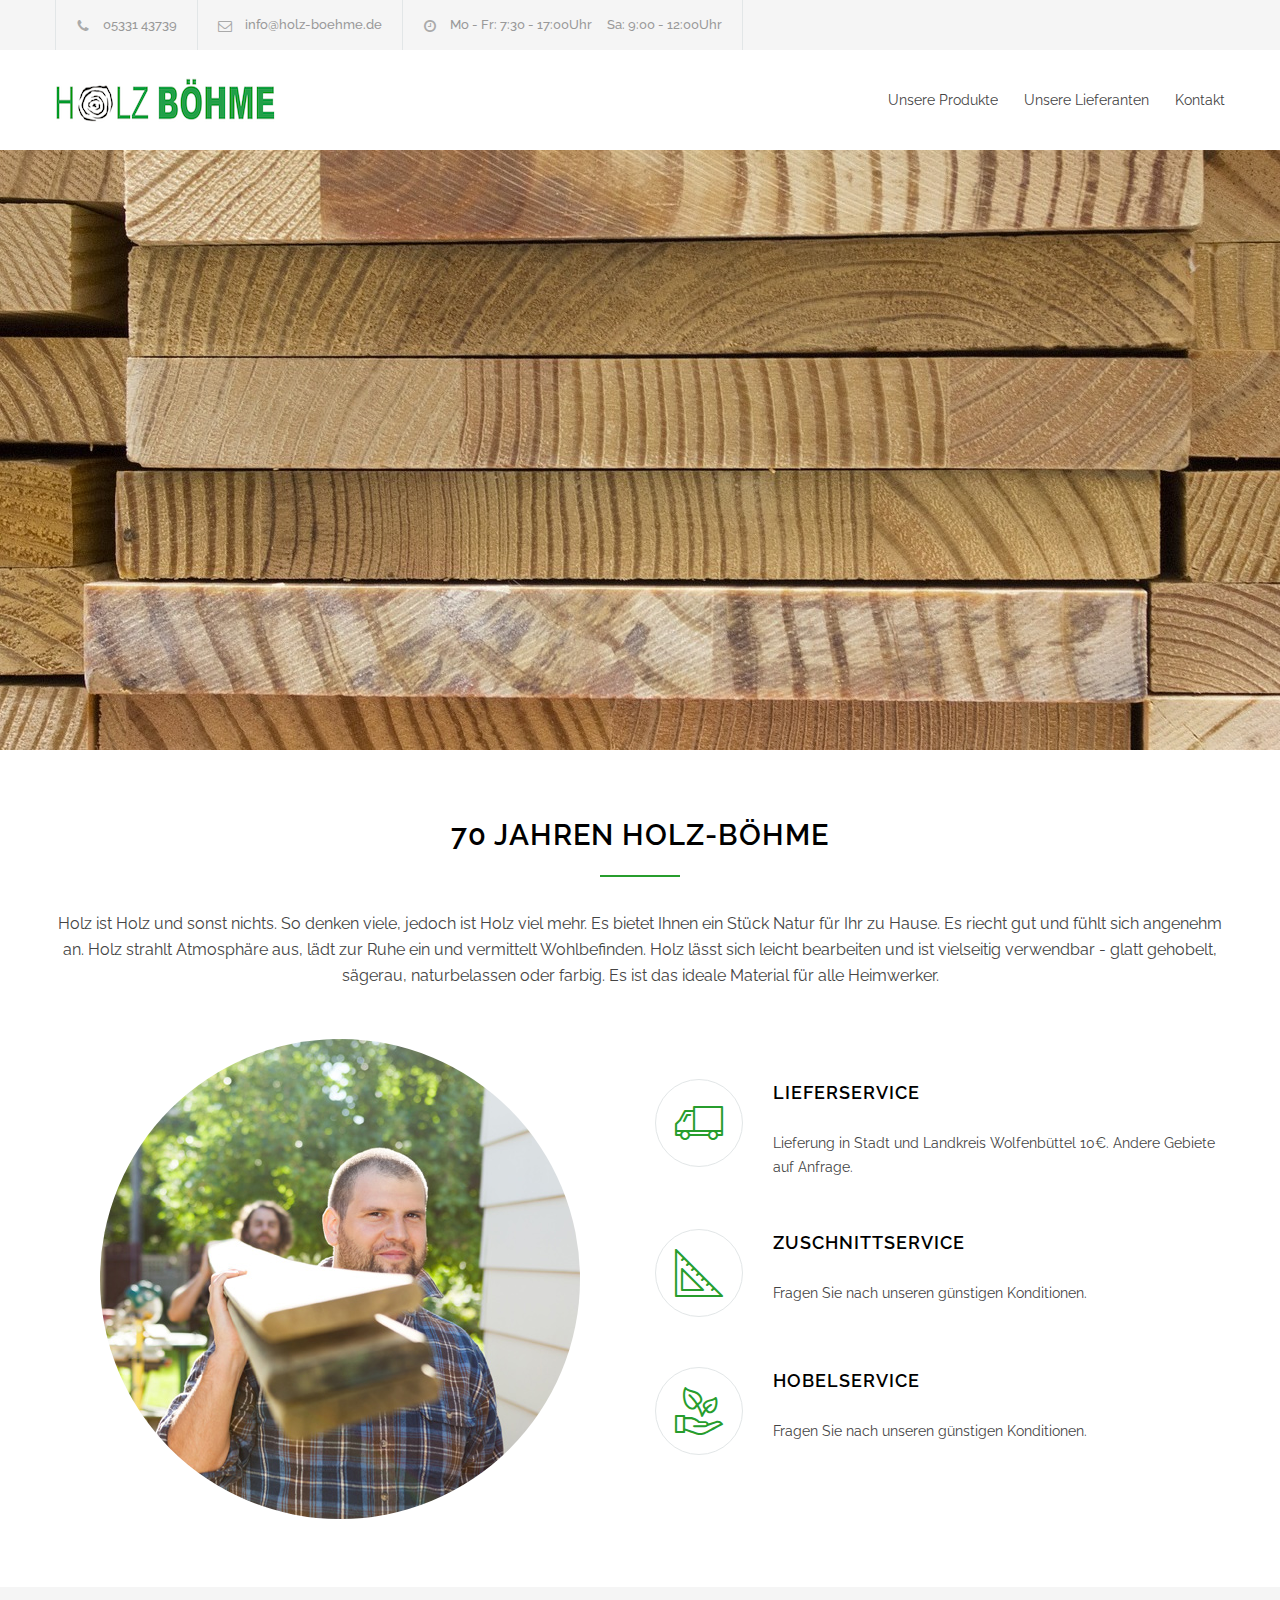
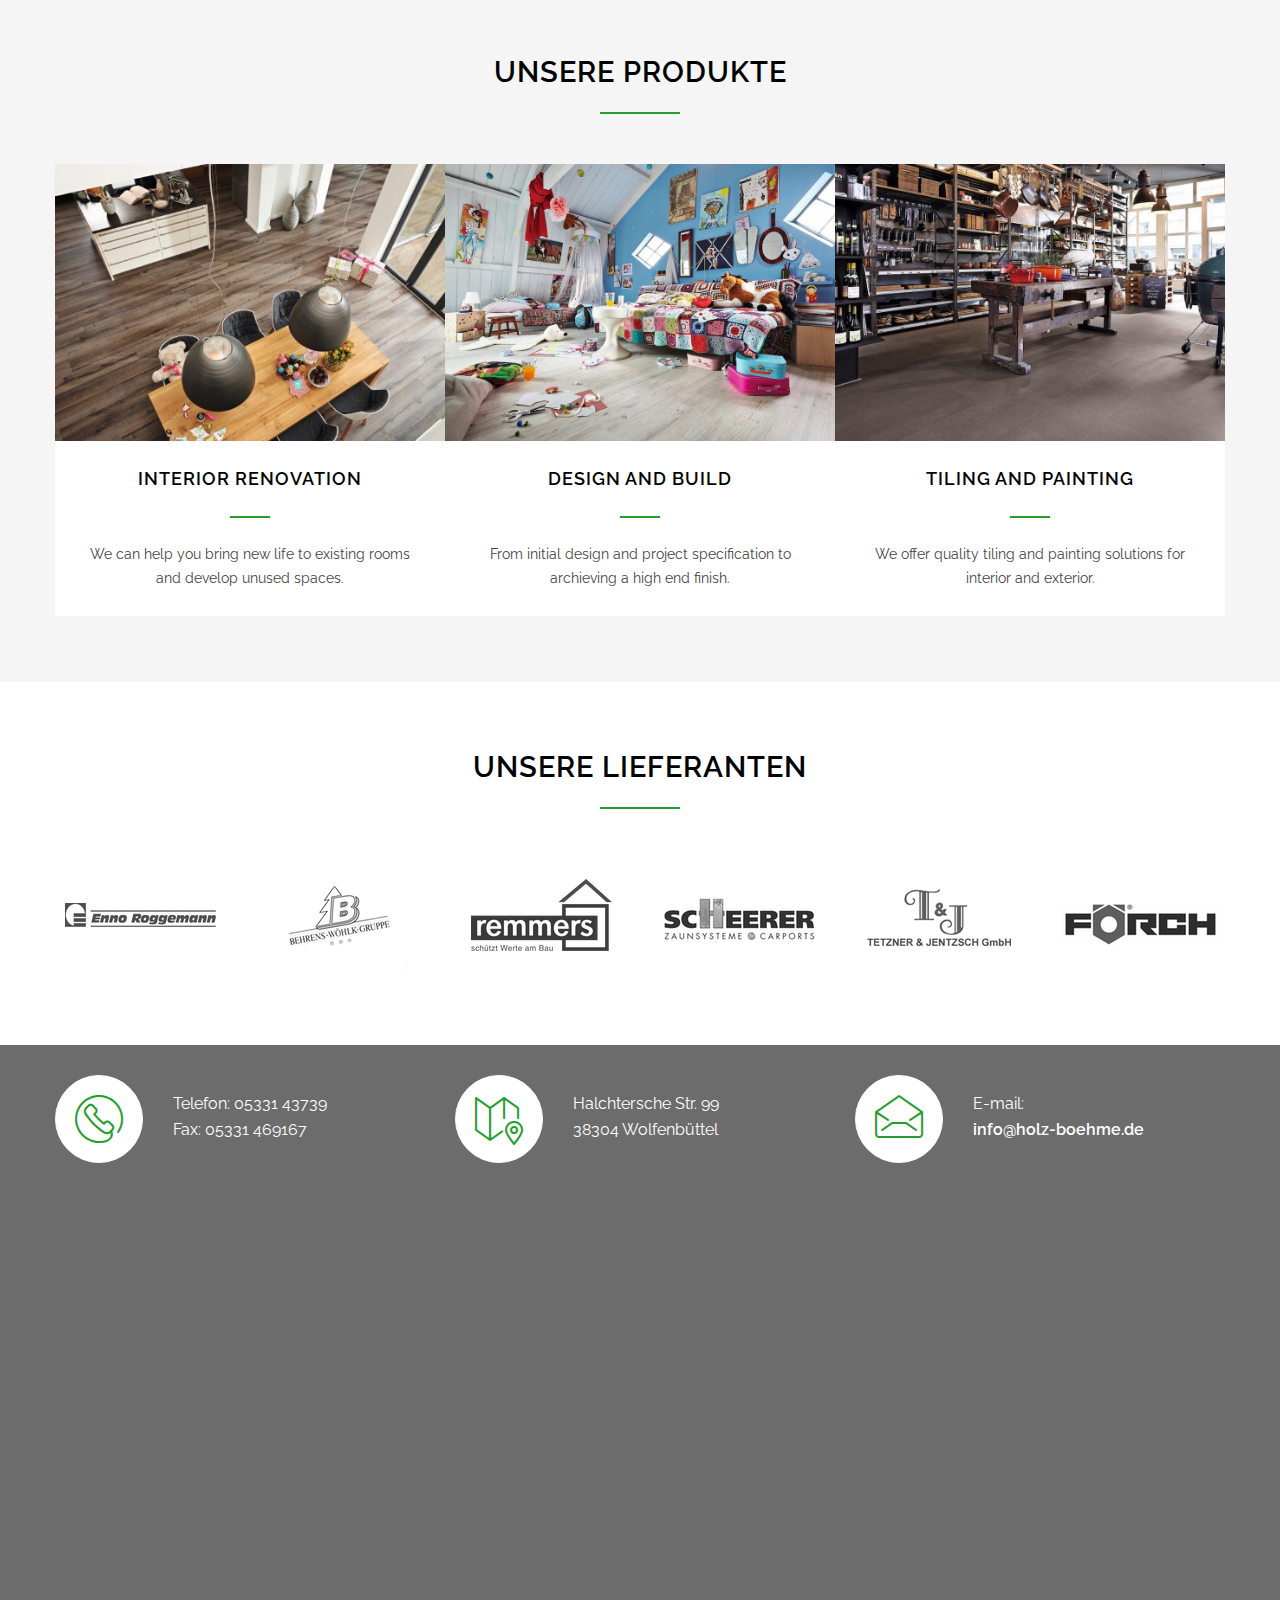
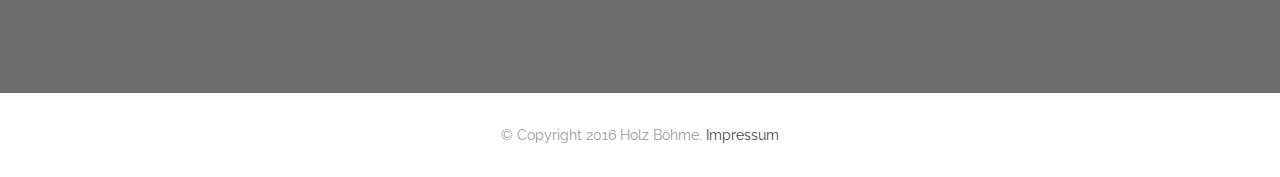
==== commit 88838ba7: "make header nav stick when scrolling, make logo a link back home, trim all commented out sections" ====
--- a/index.html
+++ b/index.html
@@ -59,103 +59,14 @@
 							Mo - Fr: 7:30 - 17:00Uhr&nbsp;&nbsp;&nbsp;&nbsp;&nbsp;Sa: 9:00 - 12:00Uhr
 						</li>
 					</ul>
-					<!--<div class="search-container">
-						<a class="template-search" href="#" title="Search"></a>
-						<form class="search" action="search.html">
-							<input type="text" name="s" placeholder="Search..." value="Search..." class="search-input hint">
-							<fieldset class="search-submit-container">
-								<span class="template-search"></span>
-								<input type="submit" class="search-submit" value="">
-							</fieldset>
-						</form>
-					</div>-->
-					<!--<ul class="social-icons">
-						<li>
-							<a target="_blank" href="http://facebook.com/QuanticaLabs" class="social-facebook" title="facebook"></a>
-						</li>
-						<li>
-							<a target="_blank" href="https://twitter.com/QuanticaLabs" class="social-twitter" title="twitter"></a>
-						</li>
-						<li>
-							<a href="https://pinterest.com/quanticalabs/" class="social-pinterest" title="pinterest"></a>
-						</li>
-						<li>
-							<a title="" href="http://themeforest.net/user/QuanticaLabs?ref=QuanticaLabs" class="social-google-plus"></a>
-						</li>
-						<li>
-							<a title="" href="http://themeforest.net/user/QuanticaLabs?ref=QuanticaLabs" class="social-youtube"></a>
-						</li>
-						<li>
-							<a title="" href="http://themeforest.net/user/QuanticaLabs?ref=QuanticaLabs" class="social-linkedin"></a>
-						</li>
-						<li>
-							<a title="" href="http://themeforest.net/user/QuanticaLabs?ref=QuanticaLabs" class="social-pinterest"></a>
-						</li>
-						<li>
-							<a title="" href="http://themeforest.net/user/QuanticaLabs?ref=QuanticaLabs" class="social-dribble"></a>
-						</li>
-						<li>
-							<a title="" href="http://themeforest.net/user/QuanticaLabs?ref=QuanticaLabs" class="social-skype"></a>
-						</li>
-						<li>
-							<a title="" href="http://themeforest.net/user/QuanticaLabs?ref=QuanticaLabs" class="social-tumblr"></a>
-						</li>
-						<li>
-							<a title="" href="http://themeforest.net/user/QuanticaLabs?ref=QuanticaLabs" class="social-instagram"></a>
-						</li>
-						<li>
-							<a title="" href="http://themeforest.net/user/QuanticaLabs?ref=QuanticaLabs" class="social-xing"></a>
-						</li>
-						<li>
-							<a title="" href="http://themeforest.net/user/QuanticaLabs?ref=QuanticaLabs" class="social-foursquare"></a>
-						</li>
-						<li>
-							<a title="" href="http://themeforest.net/user/QuanticaLabs?ref=QuanticaLabs" class="social-rss"></a>
-						</li>
-						<li>
-							<a title="" href="http://themeforest.net/user/QuanticaLabs?ref=QuanticaLabs" class="social-behance"></a>
-						</li>
-						<li>
-							<a title="" href="http://themeforest.net/user/QuanticaLabs?ref=QuanticaLabs" class="social-picasa"></a>
-						</li>
-						<li>
-							<a title="" href="http://themeforest.net/user/QuanticaLabs?ref=QuanticaLabs" class="social-stumbleupon"></a>
-						</li>
-						<li>
-							<a title="" href="http://themeforest.net/user/QuanticaLabs?ref=QuanticaLabs" class="social-vimeo"></a>
-						</li>
-						<li>
-							<a title="" href="http://themeforest.net/user/QuanticaLabs?ref=QuanticaLabs" class="social-houzz"></a>
-						</li>
-						<li>
-							<a title="" href="http://themeforest.net/user/QuanticaLabs?ref=QuanticaLabs" class="social-yelp"></a>
-						</li>
-						<li>
-							<a title="" href="http://themeforest.net/user/QuanticaLabs?ref=QuanticaLabs" class="social-github"></a>
-						</li>
-						<li>
-							<a title="" href="http://themeforest.net/user/QuanticaLabs?ref=QuanticaLabs" class="social-reddit"></a>
-						</li>
-						<li>
-							<a title="" href="http://themeforest.net/user/QuanticaLabs?ref=QuanticaLabs" class="social-soundcloud"></a>
-						</li>
-						<li>
-							<a title="" href="http://themeforest.net/user/QuanticaLabs?ref=QuanticaLabs" class="social-vk"></a>
-						</li>
-						<li>
-							<a title="" href="http://themeforest.net/user/QuanticaLabs?ref=QuanticaLabs" class="social-vine"></a>
-						</li>
-					</ul>-->
 				</div>
 				<a href="#" class="header-toggle template-arrow-up"></a>
 			</div>
-			<div class="header-container">
-			<!--<div class="header-container sticky">-->
+			<div class="header-container sticky">
 				<div class="vertical-align-table column-1-1">
 					<div class="header clearfix">
 						<div class="logo vertical-align-cell">
-							<!--<h1><a href="index.html" title="Holz B&ouml;hme">Holz B&ouml;hme</a></h1>-->
-							<h1><img src="images/logos/holz_boehme_small.png" alt="Holz B&ouml;hme logo"></h1>
+							<h1><a href="index.html" title="Holz B&ouml;hme"><img src="images/logos/holz_boehme_small.png" alt="Holz B&ouml;hme logo"></a></h1>
 						</div>
 						<a href="#" class="mobile-menu-switch vertical-align-cell">
 							<span class="line"></span>
@@ -165,98 +76,6 @@
 						<div class="menu-container clearfix vertical-align-cell">
 							<nav>
 								<ul class="sf-menu">
-									<!--
-									<li class="selected">
-										<a href="index.html" title="Home">
-											HOME
-										</a>
-										<ul>
-											<li class="selected">
-												<a href="index.html" title="Home Style 1">
-													Home Style 1
-												</a>
-											</li>
-											<li>
-												<a href="home2.html" title="Home Style 2">
-													Home Style 2
-												</a>
-											</li>
-										</ul>
-									</li>
-									-->
-									<!--
-									<li>
-										<a href="services.html" title="Services">
-											SERVICES
-										</a>
-										<ul>
-											<li>
-												<a href="service_interior_renovation.html" title="Interior Renovation">
-													Interior Renovation
-												</a>
-											</li>
-											<li>
-												<a href="service_design_build.html" title="Design and Build">
-													Design and Build
-												</a>
-											</li>
-											<li>
-												<a href="service_tiling_painting.html" title="Design and Build">
-													Tiling and Painting
-												</a>
-											</li>
-											<li>
-												<a href="service_paver_walkways.html" title="Paver Walkways">
-													Paver Walkways
-												</a>
-											</li>
-											<li>
-												<a href="service_household_repairs.html" title="Household Repairs">
-													Household Repairs
-												</a>
-											</li>
-											<li>
-												<a href="service_solar_systems.html" title="Solar Systems">
-													Solar Systems
-												</a>
-											</li>
-										</ul>
-									</li>
-									-->
-									<!--
-									<li>
-										<a href="projects.html" title="Projects">
-											PROJECTS
-										</a>
-										<ul>
-											<li>
-												<a href="project_interior_renovation.html" title="Interior Renovation">
-													Interior Renovation
-												</a>
-											</li>
-											<li>
-												<a href="project_garden_renovation.html" title="Garden Renovation">
-													Garden Renovation
-												</a>
-											</li>
-											<li>
-												<a href="project_painting.html" title="Painting">
-													Painting
-												</a>
-											</li>
-											<li>
-												<a href="project_design_build.html" title="Design and Build">
-													Design and Build
-												</a>
-											</li>
-											<li>
-												<a href="project_solar_systems.html" title="Solar Systems">
-													Solar Systems
-												</a>
-											</li>
-										</ul>
-									</li>
-									-->
 									<li>
 										<a href="#unsereprodukte" title="Unsere Produkte">
 											Unsere Produkte
@@ -272,226 +91,12 @@
 											Kontakt
 										</a>
 									</li>
-									<!--
-									<li>
-										<a href="about.html" title="Pages">
-											PAGES
-										</a>
-										<ul>
-											<li>
-												<a href="about.html" title="About">
-													About
-												</a>
-											</li>
-											<li>
-												<a href="404.html" title="404 Not Found">
-													404 Not Found
-												</a>
-											</li>
-											<li>
-												<a href="services.html" title="Services Style 1">
-													Services Style 1
-												</a>
-											</li>
-											<li>
-												<a href="services2.html" title="Services Style 2">
-													Services Style 2
-												</a>
-											</li>
-											<li>
-												<a href="service_interior_renovation.html" title="Single Service">
-													Single Service
-												</a>
-											</li>
-											<li>
-												<a href="projects.html" title="Projects">
-													Projects
-												</a>
-											</li>
-											<li>
-												<a href="project_interior_renovation.html" title="Single Project">
-													Single Project
-												</a>
-											</li>
-											<li>
-												<a href="team.html" title="Team">
-													Team
-												</a>
-											</li>
-											<li>
-												<a href="team_mark_whilberg.html" title="Single Team">
-													Single Team
-												</a>
-											</li>
-										</ul>
-									</li>
-									-->
-									<!--
-									<li>
-										<a href="blog.html" title="Blog">
-											BLOG
-										</a>
-										<ul>
-											<li>
-												<a href="blog.html" title="Blog">
-													Blog
-												</a>
-											</li>
-											<li>
-												<a href="blog_left_sidebar.html" title="Blog">
-													Blog Left Sidebar
-												</a>
-											</li>
-											<li>
-												<a href="blog_2_columns.html" title="Blog 2 Columns">
-													Blog 2 Columns
-												</a>
-											</li>
-											<li>
-												<a href="blog_3_columns.html" title="Blog 3 Columns">
-													Blog 3 Columns
-												</a>
-											</li>
-											<li>
-												<a href="post.html" title="Single Post">
-													Single Post
-												</a>
-											</li>
-											<li>
-												<a href="search.html?s=ipsum" title="Search Template">
-													Search Template
-												</a>
-											</li>
-										</ul>
-									</li>
-									-->
-									<!--
-									<li>
-										<a href="cost_calculator.html" title="Authors">
-											COST CALCULATOR
-										</a>
-									</li>
-									-->
-									<!--
-									<li class="left-flyout">
-										<a href="contact.html" title="Contact">
-											CONTACT
-										</a>
-										<ul>
-											<li>
-												<a href="contact.html" title="Contact Style 1">
-													Contact Style 1
-												</a>
-											</li>
-											<li>
-												<a href="contact_2.html" title="Contact Style 2">
-													Contact Style 2
-												</a>
-											</li>
-										</ul>
-									</li>
-									-->
 								</ul>
 							</nav>
 							<div class="mobile-menu-container">
 								<div class="mobile-menu-divider"></div>
 								<nav>
 									<ul class="mobile-menu collapsible-mobile-submenus">
-										<!--
-										<li class="selected">
-											<a href="index.html" title="Home">
-												HOME
-											</a>
-											<a href="#" class="template-arrow-menu"></a>
-											<ul>
-												<li class="selected">
-													<a href="index.html" title="Home Style 1">
-														Home Style 1
-													</a>
-												</li>
-												<li>
-													<a href="home2.html" title="Home Style 2">
-														Home Style 2
-													</a>
-												</li>
-											</ul>
-										</li>
-										-->
-										<!--
-										<li>
-											<a href="services.html" title="Services">
-												SERVICES
-											</a>
-											<a href="#" class="template-arrow-menu"></a>
-											<ul>
-												<li>
-													<a href="service_interior_renovation.html" title="Interior Renovation">
-														Interior Renovation
-													</a>
-												</li>
-												<li>
-													<a href="service_design_build.html" title="Design and Build">
-														Design and Build
-													</a>
-												</li>
-												<li>
-													<a href="service_tiling_painting.html" title="Design and Build">
-														Tiling and Painting
-													</a>
-												</li>
-												<li>
-													<a href="service_paver_walkways.html" title="Paver Walkways">
-														Paver Walkways
-													</a>
-												</li>
-												<li>
-													<a href="service_household_repairs.html" title="Household Repairs">
-														Household Repairs
-													</a>
-												</li>
-												<li>
-													<a href="service_solar_systems.html" title="Solar Systems">
-														Solar Systems
-													</a>
-												</li>
-											</ul>
-										</li>
-										-->
-										<!--
-										<li>
-											<a href="projects.html" title="Projects">
-												PROJECTS
-											</a>
-											<a href="#" class="template-arrow-menu"></a>
-											<ul>
-												<li>
-													<a href="project_interior_renovation.html" title="Interior Renovation">
-														Interior Renovation
-													</a>
-												</li>
-												<li>
-													<a href="project_garden_renovation.html" title="Garden Renovation">
-														Garden Renovation
-													</a>
-												</li>
-												<li>
-													<a href="project_painting.html" title="Painting">
-														Painting
-													</a>
-												</li>
-												<li>
-													<a href="project_design_build.html" title="Design and Build">
-														Design and Build
-													</a>
-												</li>
-												<li>
-													<a href="project_solar_systems.html" title="Solar Systems">
-														Solar Systems
-													</a>
-												</li>
-											</ul>
-										</li>
-										-->
 										<li>
 											<a href="#unsereprodukte" title="Unsere Produkte">
 												Unsere Produkte
@@ -507,128 +112,6 @@
 												Kontakt
 											</a>
 										</li>
-										<!--
-										<li>
-											<a href="about.html" title="Pages">
-												PAGES
-											</a>
-											<a href="#" class="template-arrow-menu"></a>
-											<ul>
-												<li>
-													<a href="about.html" title="About">
-														About
-													</a>
-												</li>
-												<li>
-													<a href="404.html" title="404 Not Found">
-														404 Not Found
-													</a>
-												</li>
-												<li>
-													<a href="services.html" title="Services Style 1">
-														Services Style 1
-													</a>
-												</li>
-												<li>
-													<a href="services2.html" title="Services Style 2">
-														Services Style 2
-													</a>
-												</li>
-												<li>
-													<a href="service_interior_renovation.html" title="Single Service">
-														Single Service
-													</a>
-												</li>
-												<li>
-													<a href="projects.html" title="Projects">
-														Projects
-													</a>
-												</li>
-												<li>
-													<a href="project_interior_renovation.html" title="Single Project">
-														Single Project
-													</a>
-												</li>
-												<li>
-													<a href="team.html" title="Team">
-														Team
-													</a>
-												</li>
-												<li>
-													<a href="team_mark_whilberg.html" title="Single Team">
-														Single Team
-													</a>
-												</li>
-											</ul>
-										</li>
-										-->
-										<!--
-										<li>
-											<a href="blog.html" title="Blog">
-												BLOG
-											</a>
-											<a href="#" class="template-arrow-menu"></a>
-											<ul>
-												<li>
-													<a href="blog.html" title="Blog">
-														Blog
-													</a>
-												</li>
-												<li>
-													<a href="blog_left_sidebar.html" title="Blog">
-														Blog Left Sidebar
-													</a>
-												</li>
-												<li>
-													<a href="blog_2_columns.html" title="Blog 2 Columns">
-														Blog 2 Columns
-													</a>
-												</li>
-												<li>
-													<a href="blog_3_columns.html" title="Blog 3 Columns">
-														Blog 3 Columns
-													</a>
-												</li>
-												<li>
-													<a href="post.html" title="Single Post">
-														Single Post
-													</a>
-												</li>
-												<li>
-													<a href="search.html?s=ipsum" title="Search Template">
-														Search Template
-													</a>
-												</li>
-											</ul>
-										</li>
-										-->
-										<!--
-										<li>
-											<a href="cost_calculator.html" title="Authors">
-												COST CALCULATOR
-											</a>
-										</li>
-										-->
-										<!--
-										<li class="left-flyout">
-											<a href="contact.html" title="Contact">
-												CONTACT
-											</a>
-											<a href="#" class="template-arrow-menu"></a>
-											<ul>
-												<li>
-													<a href="contact.html" title="Contact Style 1">
-														Contact Style 1
-													</a>
-												</li>
-												<li>
-													<a href="contact_2.html" title="Contact Style 2">
-														Contact Style 2
-													</a>
-												</li>
-											</ul>
-										</li>
-										-->
 									</ul>
 								</nav>
 							</div>
@@ -799,46 +282,6 @@
 
 			<div class="theme-page">
 				<div class="clearfix">
-					<!--
-					<div class="row full-width">
-						<div class="announcement clearfix">
-							<ul class="columns no-width">
-								<li class="column column-3-4">
-									<div class="vertical-align">
-										<div class="vertical-align-cell sl-small-wallet">
-											<h3>COST OF RENOVATION</h3>
-											<p class="description">Use our form to estimate the initial cost of renovation or installation.</p>
-										</div>
-									</div>
-								</li>
-								<li class="column-right column-1-4">
-									<div class="vertical-align">
-										<div class="vertical-align-cell">
-											<a class="more" href="cost_calculator.html" title="REQUEST A QUOTE">REQUEST A QUOTE</a>
-										</div>
-									</div>
-								</li>
-							</ul>
-						</div>
-					</div>
-					-->
-					<!--
-					<div class="row gray full-width padding-top-54 padding-bottom-61 align-center">
-						<h3><span class="button-label">EXPLORE OUR PROJECTS</span> <a class="more" href="projects.html" title="VIEW ALL PROJECTS">VIEW ALL PROJECTS</a></h3>
-					</div>
-					-->
-					<!--
-					<div class="row gray full-width padding-top-bottom-50">
-						<div class="row">
-							<div class="column column-1-2 align-right padding-top-7">
-								<h3>EXPLORE OUR PROJECTS</h3>
-							</div>
-							<div class="column column-1-2">
-								<a class="more float" href="projects.html" title="VIEW ALL PROJECTS">VIEW ALL PROJECTS</a>
-							</div>
-						</div>
-					</div>
-					-->
 					<div class="row page-margin-top-section padding-bottom-66">
 						<div class="row">
 							<h2 class="box-header">70 JAHREN HOLZ-B&Ouml;HME</h2>
@@ -871,190 +314,25 @@
 					<div class="row full-width gray page-padding-top-section padding-bottom-66"><a name="unsereprodukte"></a>
 						<div class="row">
 							<h2 class="box-header">UNSERE PRODUKTE</h2>
-							<!--<p class="description align-center">With over 15 years experience and real focus on customer satisfaction, you can rely on us for your next renovation,<br>driveway sett or home repair. We provide a professional service for private and commercial customers.</p>-->
 							<ul class="services-list clearfix page-margin-top">
 								<li>
-									<!--<a href="service_interior_renovation.html" title="Interior Renovation">-->
-										<!--<img src="images/samples/390x260/image_01.jpg" alt="">-->
-										<img src="images/unsereprodukte/6941_DD_300_Ambiente_03.jpg" alt="">
-									<!--</a>-->
+									<img src="images/unsereprodukte/6941_DD_300_Ambiente_03.jpg" alt="">
 									<h4 class="box-header">INTERIOR RENOVATION</h4>
 									<p>We can help you bring new life to existing rooms and develop unused spaces.</p>
 								</li>
 								<li>
-									<!--<a href="service_design_build.html" title="Design and Build">-->
-										<!--<img src="images/samples/390x260/image_02.jpg" alt="">-->
-										<img src="images/unsereprodukte/6390_Classic_LC75_Ambiente_01.jpg" alt="">
-									<!--</a>-->
+									<img src="images/unsereprodukte/6390_Classic_LC75_Ambiente_01.jpg" alt="">
 									<h4 class="box-header">DESIGN AND BUILD</h4>
 									<p>From initial design and project specification to archieving a high end finish.</p>
 								</li>
 								<li>
-									<!--<a href="service_tiling_painting.html" title="Tiling and Painting">-->
-										<!--<img src="images/samples/390x260/image_03.jpg" alt="">-->
-										<img src="images/unsereprodukte/6314_Nadura_NB400_Ambiente_01.jpg" alt="">
-									<!--</a>-->
+									<img src="images/unsereprodukte/6314_Nadura_NB400_Ambiente_01.jpg" alt="">
 									<h4 class="box-header">TILING AND PAINTING</h4>
 									<p>We offer quality tiling and painting solutions for interior and exterior.</p>
 								</li>
 							</ul>
-							<!--<div class="align-center margin-top-67 padding-bottom-87">
-								<a class="more" href="services.html" title="VIEW ALL SERVICES">VIEW ALL SERVICES</a>
-							</div>-->
-						</div>
-					</div>
-					<!--
-					<div class="row gray full-width page-padding-top-section"><a name="unsereprodukte"></a>
-						<div class="row">
-							<h2 class="box-header">UNSERE PRODUKTE</h2>
-						</div>
-						<ul class="projects-list clearfix page-margin-top">
-							<li>
-								<img src="images/unsereprodukte/6941_DD_300_Ambiente_03.jpg" alt="">
-								<div class="view align-center">
-									<div class="vertical-align-table">
-										<div class="vertical-align-cell">
-											<p class="description">Au&szlig;entreppe</p>
-										</div>
-									</div>
-								</div>
-							</li>
-							<li>
-								<img src="images/unsereprodukte/6390_Classic_LC75_Ambiente_01.jpg" alt="">
-								<div class="view align-center">
-									<div class="vertical-align-table">
-										<div class="vertical-align-cell">
-											<p class="description">Carport</p>
-										</div>
-									</div>
-								</div>
-							</li>
-							<li>
-								<img src="images/unsereprodukte/6314_Nadura_NB400_Ambiente_01.jpg" alt="">
-								<div class="view align-center">
-									<div class="vertical-align-table">
-										<div class="vertical-align-cell">
-											<p class="description">Carport</p>
-										</div>
-									</div>
-								</div>
-							</li>
-						</ul>
-					</div>
-					-->
-					<!--
-					<div class="row gray full-width page-margin-top-section page-padding-top-section padding-bottom-66">
-						<div class="row">
-							<div class="tabs no-scroll clearfix">
-								<ul class="tabs-navigation clearfix">
-									<li>
-										<a href="#we-offer" title="We Offer" class="sl-small-bubble-check">
-											We Offer
-										</a>
-										<span></span>
-									</li>
-									<li>
-										<a href="#we-guarantee" title="We Guarantee" class="sl-small-shield">
-											We Guarantee
-										</a>
-										<span></span>
-									</li>
-									<li>
-										<a href="#we-provide" title="We Provide" class="sl-small-truck">
-											We Provide
-										</a>
-										<span></span>
-									</li>
-								</ul>
-								<div id="we-offer">
-									<h4 class="box-header">OUR OFFER</h4>
-									<p>Paetos dignissim at cursus elefeind norma arcu. Pellentesque accumsan est in tempus etos ullamcorper, sem quam suscipit lacus maecenas tortor. Erates vitae node metus. Suspendisse gravida ornare non mattis velit rutrum modest. Morbi suspendisse a tortor velim pellentesque uter justo magna gravida.</p>
-								</div>
-								<div id="we-guarantee">
-									<h4 class="box-header">OUR WARRANTY COVERS</h4>
-									<p>Paetos dignissim at cursus elefeind norma arcu. Pellentesque accumsan est in tempus etos ullamcorper, sem quam suscipit lacus maecenas tortor. Erates vitae node metus. Suspendisse gravida ornare non mattis velit rutrum modest. Morbi suspendisse a tortor velim pellentesque uter justo magna gravida.</p>
-								
-								</div>
-								<div id="we-provide">
-									<h4 class="box-header">OUR SERVICES</h4>
-									<p>Paetos dignissim at cursus elefeind norma arcu. Pellentesque accumsan est in tempus etos ullamcorper, sem quam suscipit lacus maecenas tortor. Erates vitae node metus. Suspendisse gravida ornare non mattis velit rutrum modest. Morbi suspendisse a tortor velim pellentesque uter justo magna gravida.</p>
-								</div>
-							</div>
-						</div>
-					</div>
-					-->
-					<!--
-					<div class="row page-margin-top-section padding-bottom-66">
-						<h2 class="box-header">WHY CHOOSE RENOVATE</h2>
-						<p class="description align-center">Founded by Kevin Smith back in 2000, Renovate has established itself as one of the greatest and prestigious<br>providers of construction focused interior renovation services and building.</p>
-						<div class="row page-margin-top">
-							<div class="column column-1-3">
-								<ul class="features-list big">
-									<li class="sl-large-house-1">
-										<div class="ornament"></div>
-										<h4 class="box-header page-margin-top">OVER 15 YEARS EXPERIENCE</h4>
-										<p>Morbi nulla tortor, dignissim est node cursus euismod est arcu. Nomad at vehicula novum justo magna.</p>
-									</li>
-								</ul>
-							</div>
-							<div class="column column-1-3">
-								<ul class="features-list big">
-									<li class="sl-large-eco">
-										<div class="ornament"></div>
-										<h4 class="box-header page-margin-top">BEST MATERIALS</h4>
-										<p>Morbi nulla tortor, dignissim est node cursus euismod est arcu. Nomad at vehicula novum justo magna.</p>
-									</li>
-								</ul>
-							</div>
-							<div class="column column-1-3">
-								<ul class="features-list big">
-									<li class="sl-large-garage">
-										<div class="ornament"></div>
-										<h4 class="box-header page-margin-top">PROFESSIONAL STANDARDS</h4>
-										<p>Morbi nulla tortor, dignissim est node cursus euismod est arcu. Nomad at vehicula novum justo magna.</p>
-									</li>
-								</ul>
-							</div>
-						</div>
-					</div>
-					-->
-					<!--
-					<div class="row full-width padding-top-70 padding-bottom-66 parallax parallax-1">	
-						<div class="row testimonials-container">
-							<a href="#" class="slider-control left template-arrow-left-1"></a>
-							<ul class="testimonials-list">
-								<li class="sl-small-conversation">
-									<div class="ornament"></div>
-									<p>"We would like to thank Renovate Company for an outstanding effort on this
-									recently completed project located in the Moscow. The project involved a very
-									aggressive schedule and it was completed on time. We would certainly like to
-									use their professional services again."</p>
-									<div class="author">MITCHEL SMITH</div>
-									<div class="author-details">CEO OF NEW PORT COMPANY</div>
-								</li>
-								<li class="sl-small-conversation">
-									<div class="ornament"></div>
-									<p>"We would like to thank Renovate Company for an outstanding effort on this
-									recently completed project located in the Moscow. The project involved a very
-									aggressive schedule and it was completed on time. We would certainly like to
-									use their professional services again."</p>
-									<div class="author">MITCHEL SMITH</div>
-									<div class="author-details">CEO OF NEW PORT COMPANY</div>
-								</li>
-								<li class="sl-small-conversation">
-									<div class="ornament"></div>
-									<p>"We would like to thank Renovate Company for an outstanding effort on this
-									recently completed project located in the Moscow. The project involved a very
-									aggressive schedule and it was completed on time. We would certainly like to
-									use their professional services again."</p>
-									<div class="author">MITCHEL SMITH</div>
-									<div class="author-details">CEO OF NEW PORT COMPANY</div>
-								</li>
-							</ul>
-							<a href="#" class="slider-control right template-arrow-left-1"></a>
-						</div>
-					</div>
-					-->
+						</div>
+					</div>
 					<div class="row full-width page-padding-top-section padding-bottom-66"><a name="lieferanten"></a>
 						<div class="row">
 							<h2 class="box-header">UNSERE LIEFERANTEN</h2>
@@ -1120,83 +398,6 @@
 					<div class="contact-map" id="map" data-scroll-wheel="0" data-draggable="0"></div>
 				</div>
 			</div>
-			<!--
-			<div class="row gray full-width page-padding-top padding-bottom-50">
-				<div class="row row-4-4">
-					<div class="column column-1-4">
-						<h6 class="box-header">About Us</h6>
-						<p class="description t1">Founded by Kevin Smith back in 2000. Renovate has estabilished itself as one of the greatest and prestigious providers of construction focused interior renovation services and building.</p>
-						<ul class="social-icons yellow margin-top-26">
-							<li>
-								<a target="_blank" href="http://facebook.com/QuanticaLabs" class="social-facebook" title="facebook"></a>
-							</li>
-							<li>
-								<a target="_blank" href="https://twitter.com/QuanticaLabs" class="social-twitter" title="twitter"></a>
-							</li>
-							<li>
-								<a target="_blank" href="http://themeforest.net/user/QuanticaLabs/portfolio?ref=QuanticaLabs" class="social-linkedin" title="linkedin"></a>
-							</li>
-							<li>
-								<a href="https://pinterest.com/quanticalabs/" class="social-pinterest" title="pinterest"></a>
-							</li>
-						</ul>
-					</div>
-					<div class="column column-1-4">
-						<h6 class="box-header">Our Services</h6>
-						<ul class="list margin-top-20">
-							<li class="template-bullet">Interior Renovation</li>
-							<li class="template-bullet">Design and Build</li>
-							<li class="template-bullet">Tiling and Painting</li>
-							<li class="template-bullet">Paver Walkways</li>
-							<li class="template-bullet">Household Repairs</li>
-							<li class="template-bullet">Solar Systems</li>
-						</ul>
-					</div>
-					<div class="column column-1-4">
-						<h6 class="box-header">Categories</h6>
-						<ul class="taxonomies margin-top-30">
-							<li><a href="category.html" title="BUILD">BUILD</a></li>
-							<li><a href="category.html" title="DESIGN">DESIGN</a></li>
-							<li><a href="category.html" title="FLOORING">FLOORING</a></li>
-							<li><a href="category.html" title="PAINTING">PAINTING</a></li>
-							<li><a href="category.html" title="PAVERS">PAVERS</a></li>
-							<li><a href="category.html" title="PLUMBING">PLUMBING</a></li>
-							<li><a href="category.html" title="RENOVATION">RENOVATION</a></li>
-							<li><a href="category.html" title="REPAIRS">REPAIRS</a></li>
-							<li><a href="category.html" title="SOLAR SYSTEMS">SOLAR SYSTEMS</a></li>
-							<li><a href="category.html" title="TILING">TILING</a></li>
-						</ul>
-					</div>
-					<div class="column column-1-4">
-						<h6 class="box-header">Latest Posts</h6>
-						<ul class="blog small margin-top-30">
-							<li>
-								<a href="post.html" title="What a Difference a Few Months Make" class="post-image">
-									<img src="images/samples/90x90/image_10.jpg" alt="">
-								</a>
-								<div class="post-content">
-									<a href="post.html" title="What a Difference a Few Months Make">What a Difference a Few Months Make</a>
-									<ul class="post-details">
-										<li class="date">April 25, 2015</li>
-									</ul>
-								</div>
-							</li>
-							<li>
-								<a href="post.html" title="Kitchen and Living Room Renovation" class="post-image">
-									<img src="images/samples/90x90/image_07.jpg" alt="">
-								</a>
-								<div class="post-content">
-									<a href="post.html" title="Kitchen and Living Room Renovation">Kitchen and Living Room Renovation</a>
-									<ul class="post-details">
-										<li class="date">April 17, 2015</li>
-									</ul>
-								</div>
-							</li>
-						</ul>
-					</div>
-				</div>
-			</div>
-			-->
 			<div class="row align-center padding-top-bottom-30">
 				<span class="copyright">© Copyright 2016 Holz B&ouml;hme. <a href="impressum.html">Impressum</a></span>
 			</div>
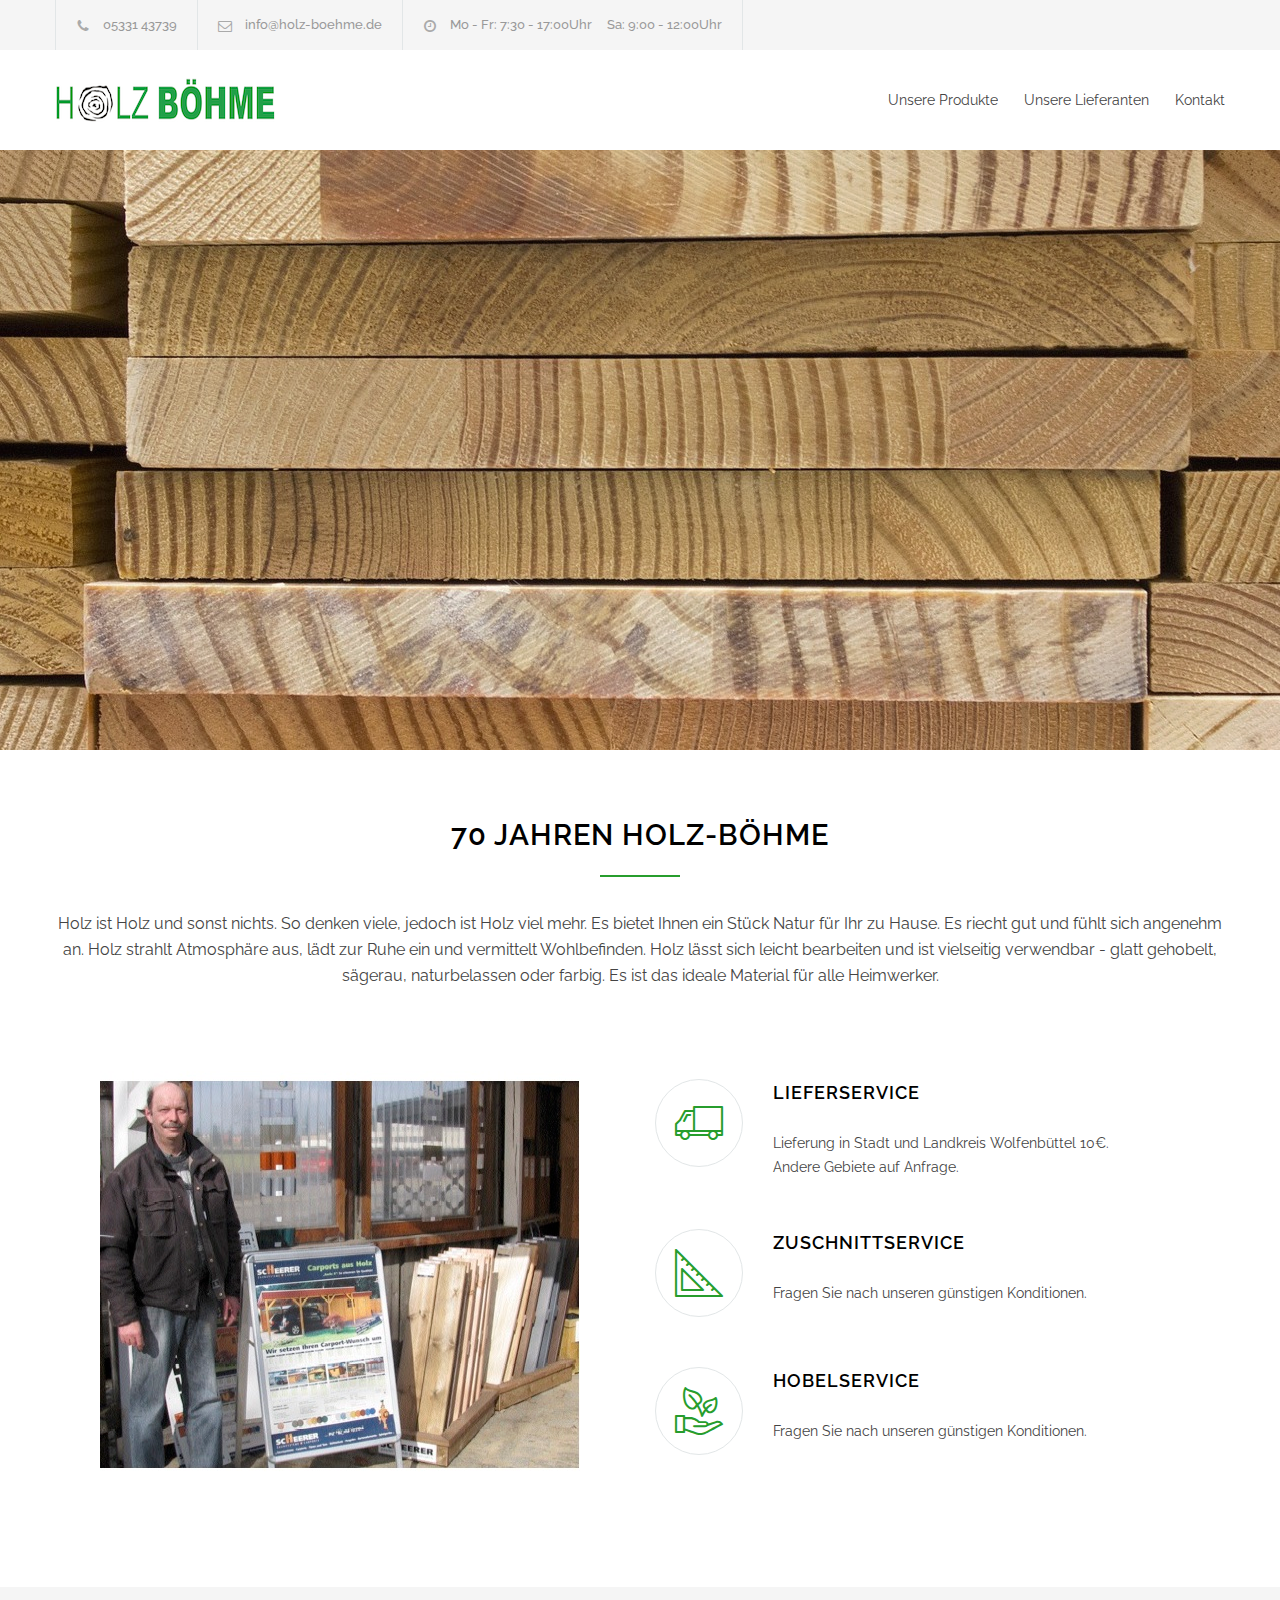
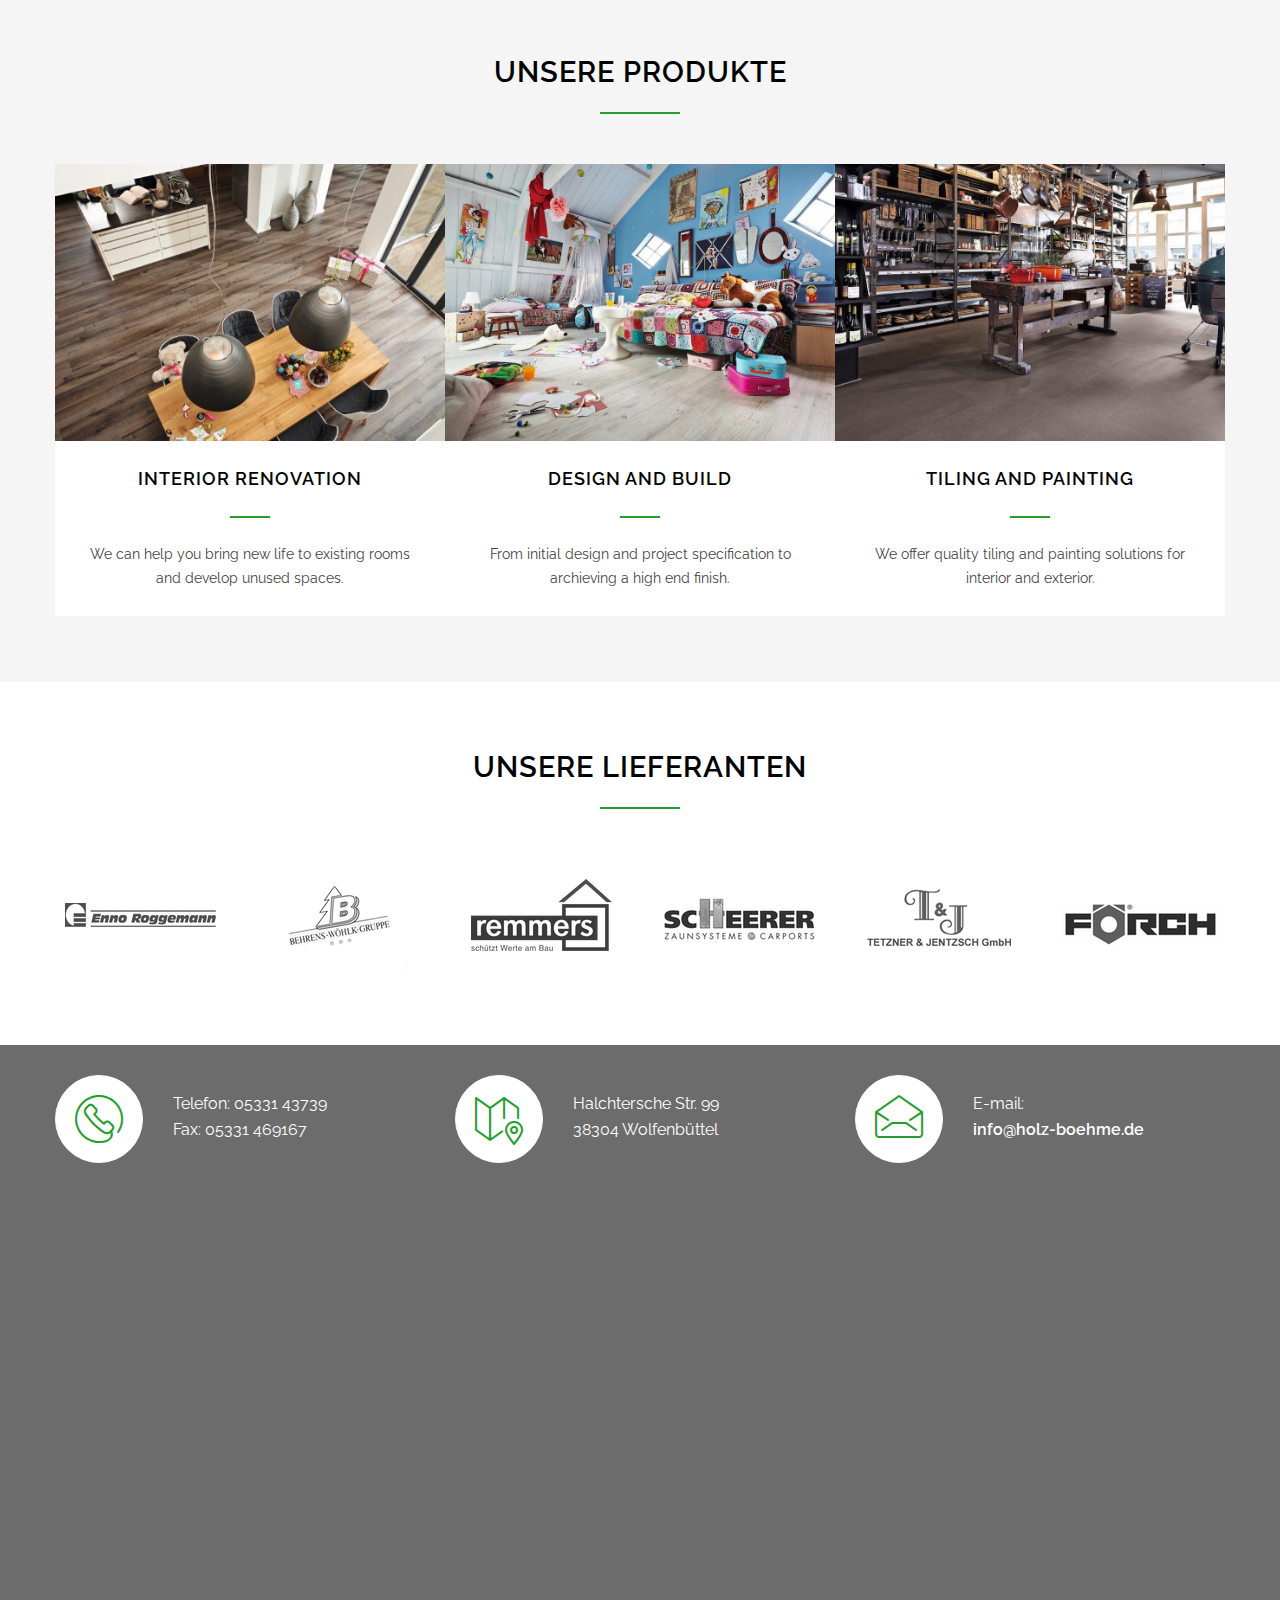
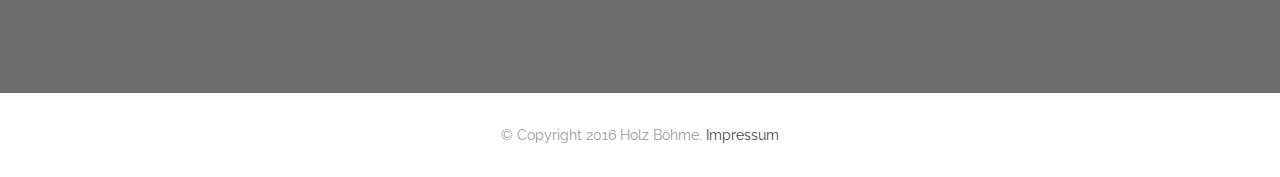
==== commit 9ab506aa: "replace dark wood panel picture in slider, add hb front image but remove circular mask" ====
--- a/index.html
+++ b/index.html
@@ -290,14 +290,14 @@
 						<div class="row page-margin-top">
 							<div class="column column-1-2 align-center re-preload">
 								<div class="image-wrapper">
-									<img src="images/samples/480x480/image_10.jpg" alt="" class="radius">
+									<img src="images/samples/480x480/hb-front.jpg" alt=""><!-- class="radius">-->
 								</div>
 							</div>
 							<div class="column column-1-2">
 								<ul class="features-list">
 									<li class="sl-small-truck margin-top-40">
 										<h4>LIEFERSERVICE</h4>
-										<p>Lieferung in Stadt und Landkreis Wolfenb&uuml;ttel 10&euro;. Andere Gebiete auf Anfrage.</p>
+										<p>Lieferung in Stadt und Landkreis Wolfenb&uuml;ttel 10&euro;.<br>Andere Gebiete auf Anfrage.</p>
 									</li>
 									<li class="sl-small-ruler">
 										<h4>ZUSCHNITTSERVICE</h4>
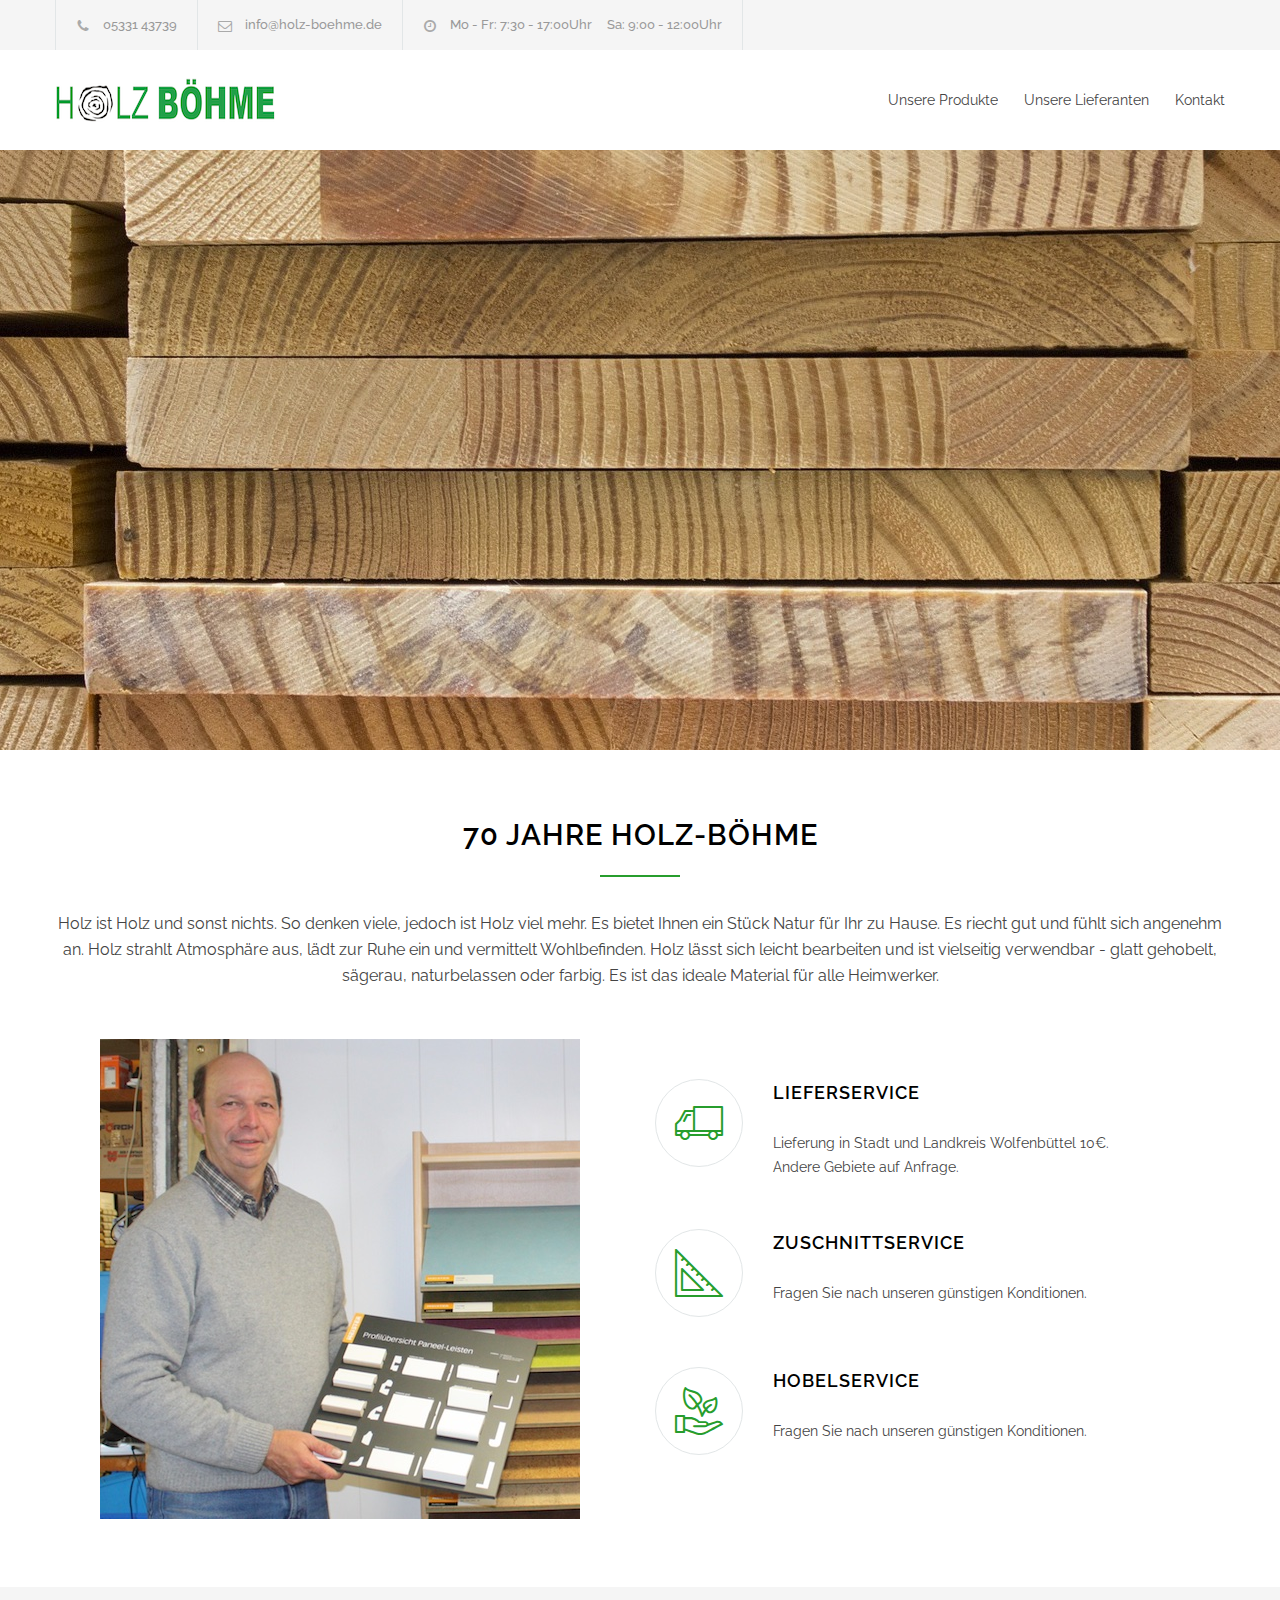
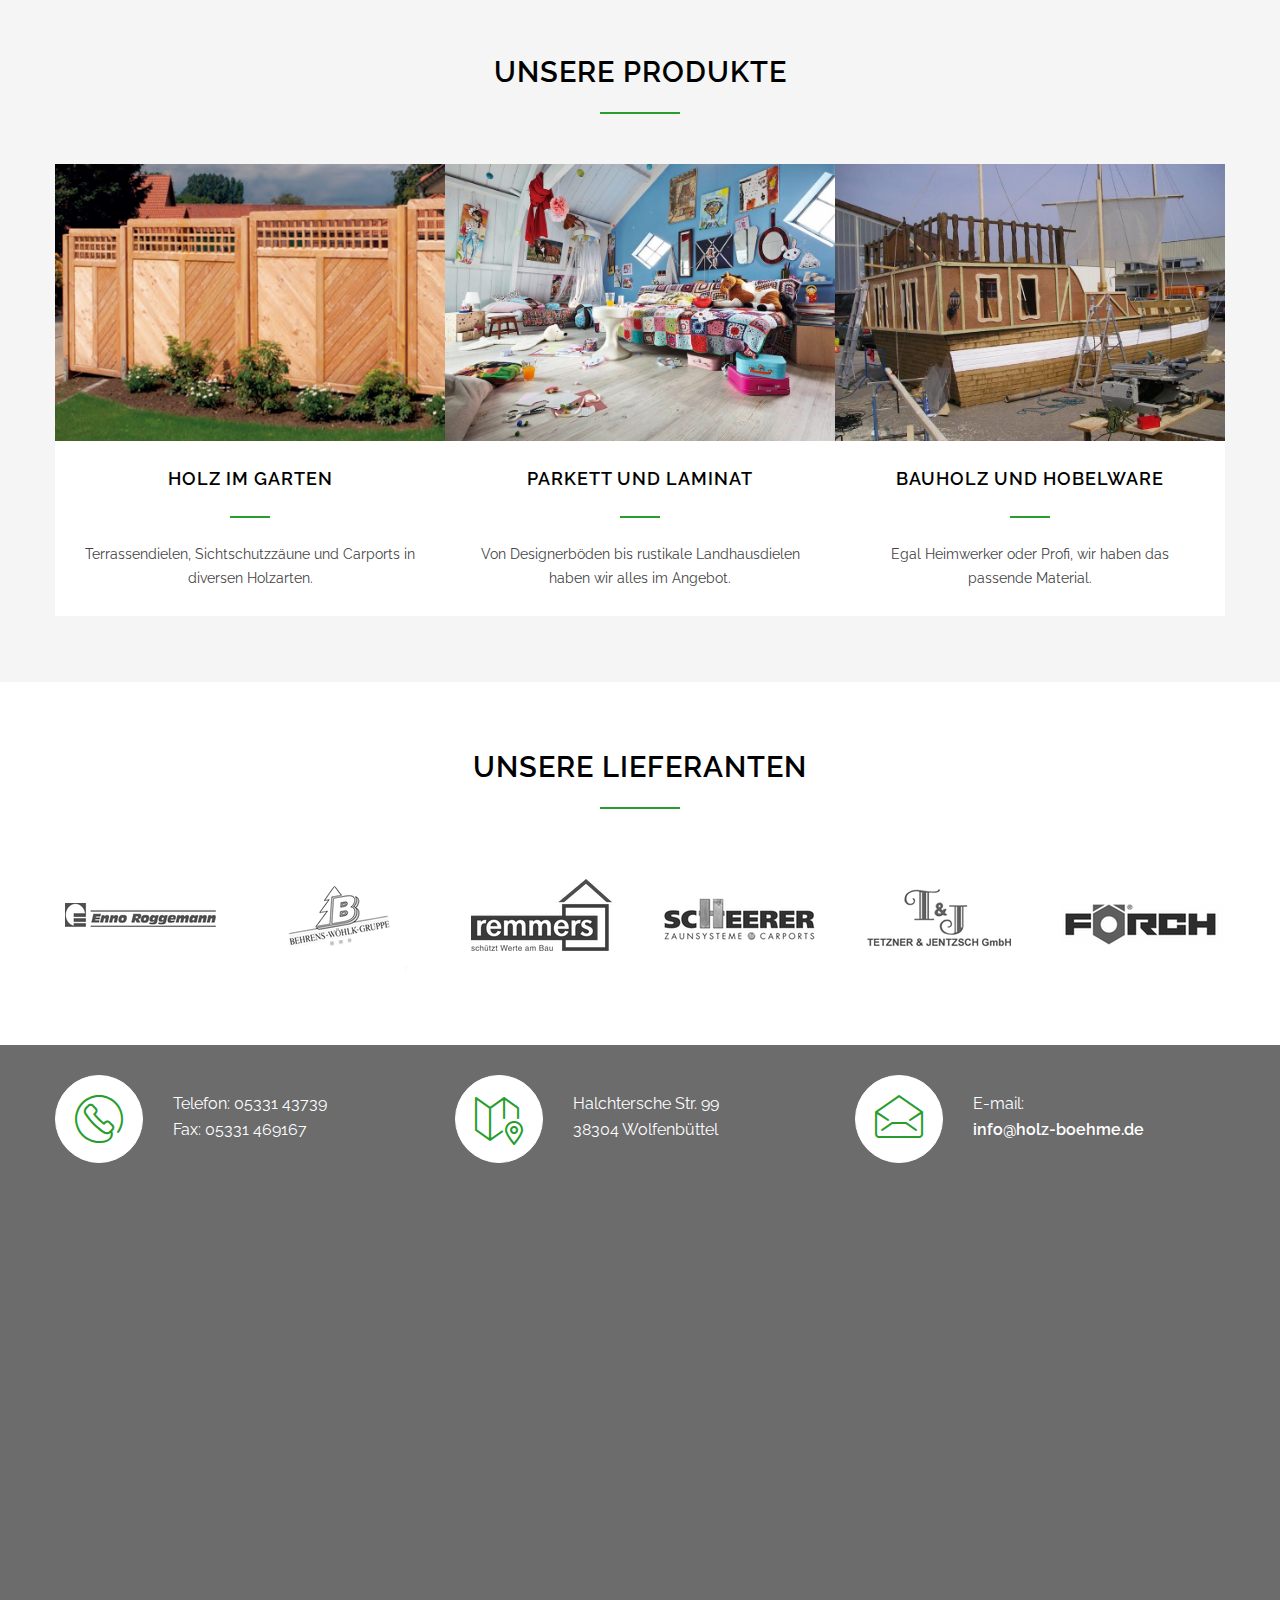
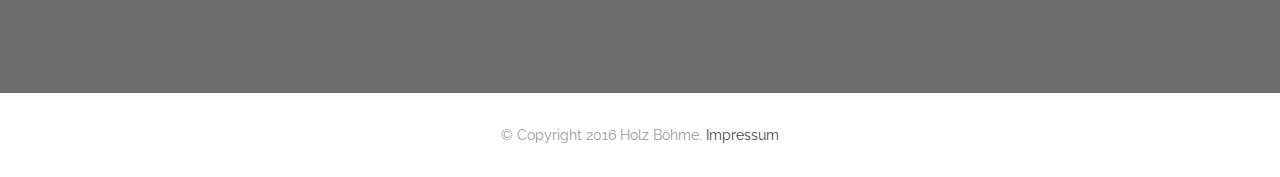
==== commit fb9ca658: "latest feedback changes" ====
--- a/index.html
+++ b/index.html
@@ -284,13 +284,13 @@
 				<div class="clearfix">
 					<div class="row page-margin-top-section padding-bottom-66">
 						<div class="row">
-							<h2 class="box-header">70 JAHREN HOLZ-B&Ouml;HME</h2>
+							<h2 class="box-header">70 JAHRE HOLZ-B&Ouml;HME</h2>
 							<p class="description align-center">Holz ist Holz und sonst nichts. So denken viele, jedoch ist Holz viel mehr. Es bietet Ihnen ein St&uuml;ck Natur f&uuml;r Ihr zu Hause. Es riecht gut und f&uuml;hlt sich angenehm an. Holz strahlt Atmosph&auml;re aus, l&auml;dt zur Ruhe ein und vermittelt Wohlbefinden. Holz l&auml;sst sich leicht bearbeiten und ist vielseitig verwendbar - glatt gehobelt, s&auml;gerau, naturbelassen oder farbig. Es ist das ideale Material f&uuml;r alle Heimwerker.</p>
 						</div>
 						<div class="row page-margin-top">
 							<div class="column column-1-2 align-center re-preload">
 								<div class="image-wrapper">
-									<img src="images/samples/480x480/hb-front.jpg" alt=""><!-- class="radius">-->
+									<img src="images/samples/480x480/martin.jpg" alt=""><!-- class="radius">-->
 								</div>
 							</div>
 							<div class="column column-1-2">
@@ -316,19 +316,19 @@
 							<h2 class="box-header">UNSERE PRODUKTE</h2>
 							<ul class="services-list clearfix page-margin-top">
 								<li>
-									<img src="images/unsereprodukte/6941_DD_300_Ambiente_03.jpg" alt="">
-									<h4 class="box-header">INTERIOR RENOVATION</h4>
-									<p>We can help you bring new life to existing rooms and develop unused spaces.</p>
+									<img src="images/unsereprodukte/left.jpg" alt="">
+									<h4 class="box-header">HOLZ IM GARTEN</h4>
+									<p>Terrassendielen, Sichtschutzz&auml;une und Carports in diversen Holzarten.</p>
 								</li>
 								<li>
-									<img src="images/unsereprodukte/6390_Classic_LC75_Ambiente_01.jpg" alt="">
-									<h4 class="box-header">DESIGN AND BUILD</h4>
-									<p>From initial design and project specification to archieving a high end finish.</p>
+									<img src="images/unsereprodukte/center.jpg" alt="">
+									<h4 class="box-header">PARKETT UND LAMINAT</h4>
+									<p>Von Designerb&ouml;den bis rustikale Landhausdielen haben wir alles im Angebot.</p>
 								</li>
 								<li>
-									<img src="images/unsereprodukte/6314_Nadura_NB400_Ambiente_01.jpg" alt="">
-									<h4 class="box-header">TILING AND PAINTING</h4>
-									<p>We offer quality tiling and painting solutions for interior and exterior.</p>
+									<img src="images/unsereprodukte/right.jpg" alt="">
+									<h4 class="box-header">BAUHOLZ UND HOBELWARE</h4>
+									<p>Egal Heimwerker oder Profi, wir haben das passende Material.</p>
 								</li>
 							</ul>
 						</div>
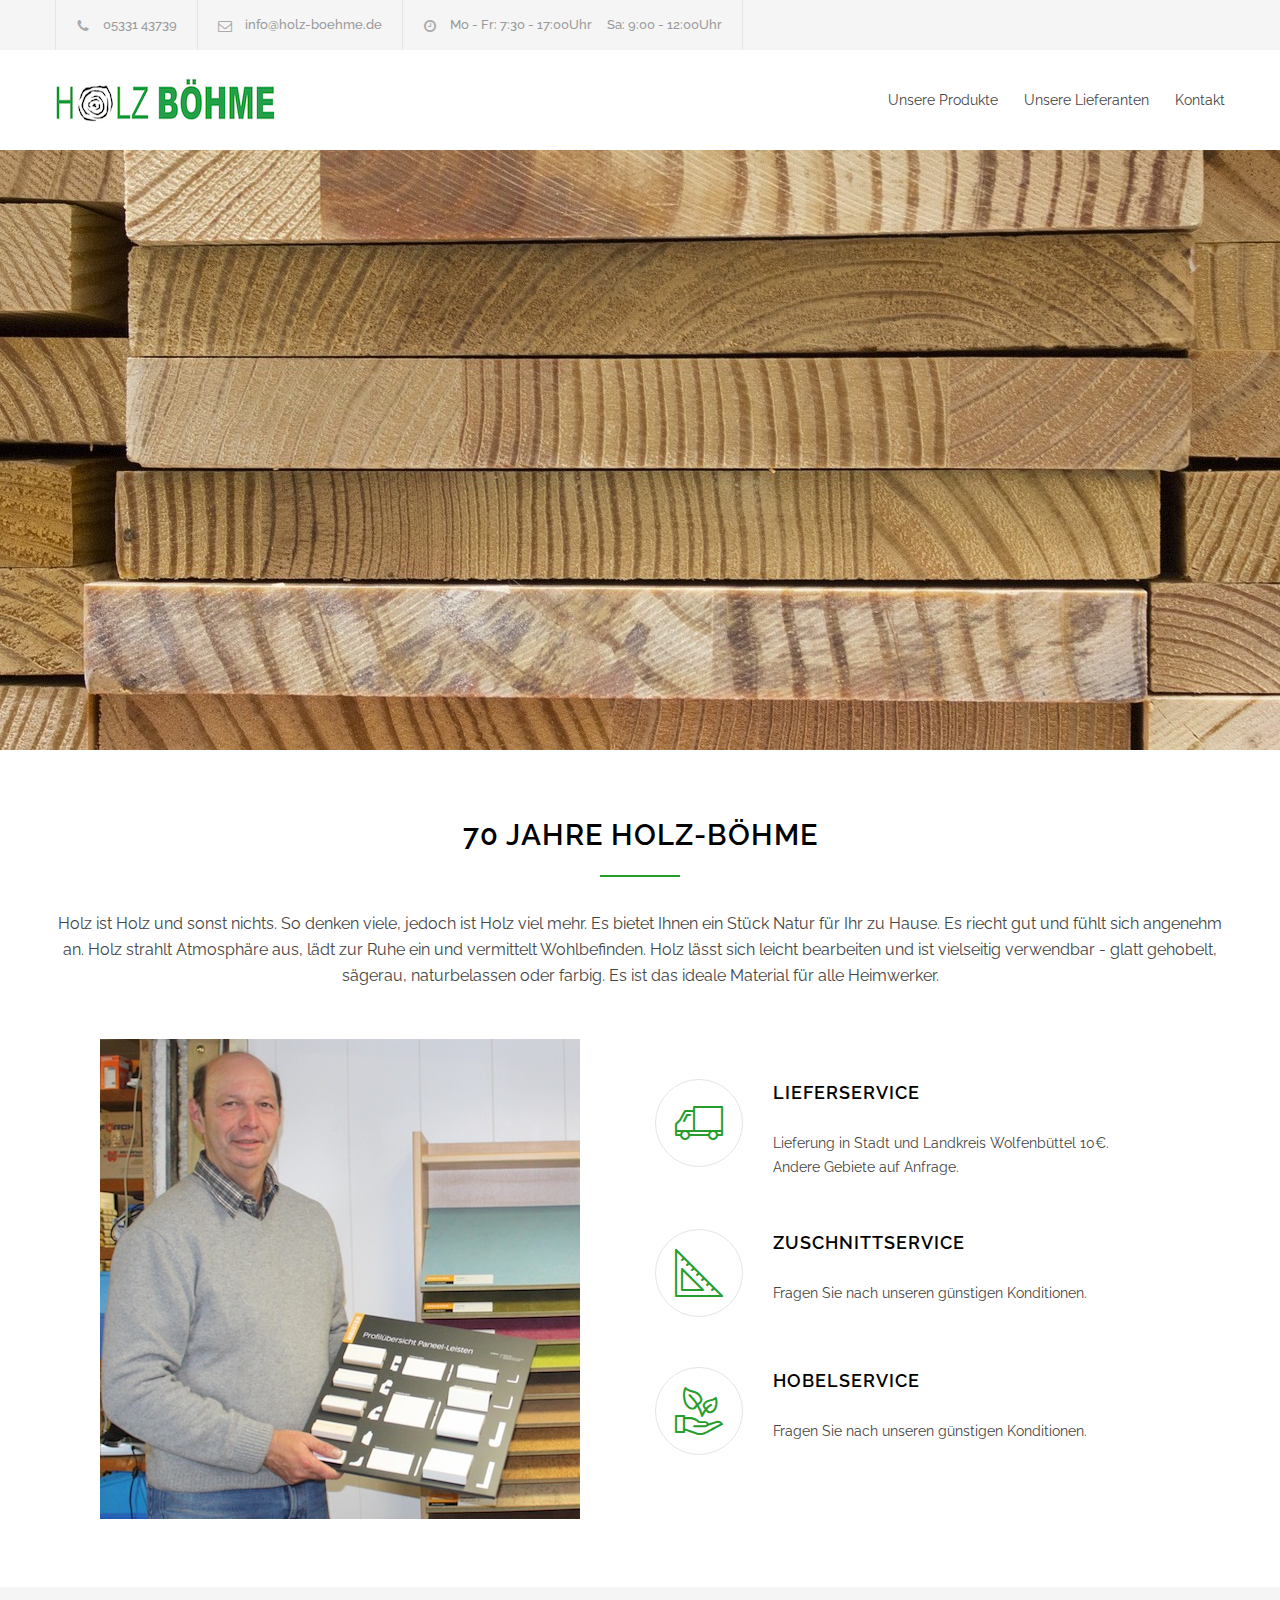
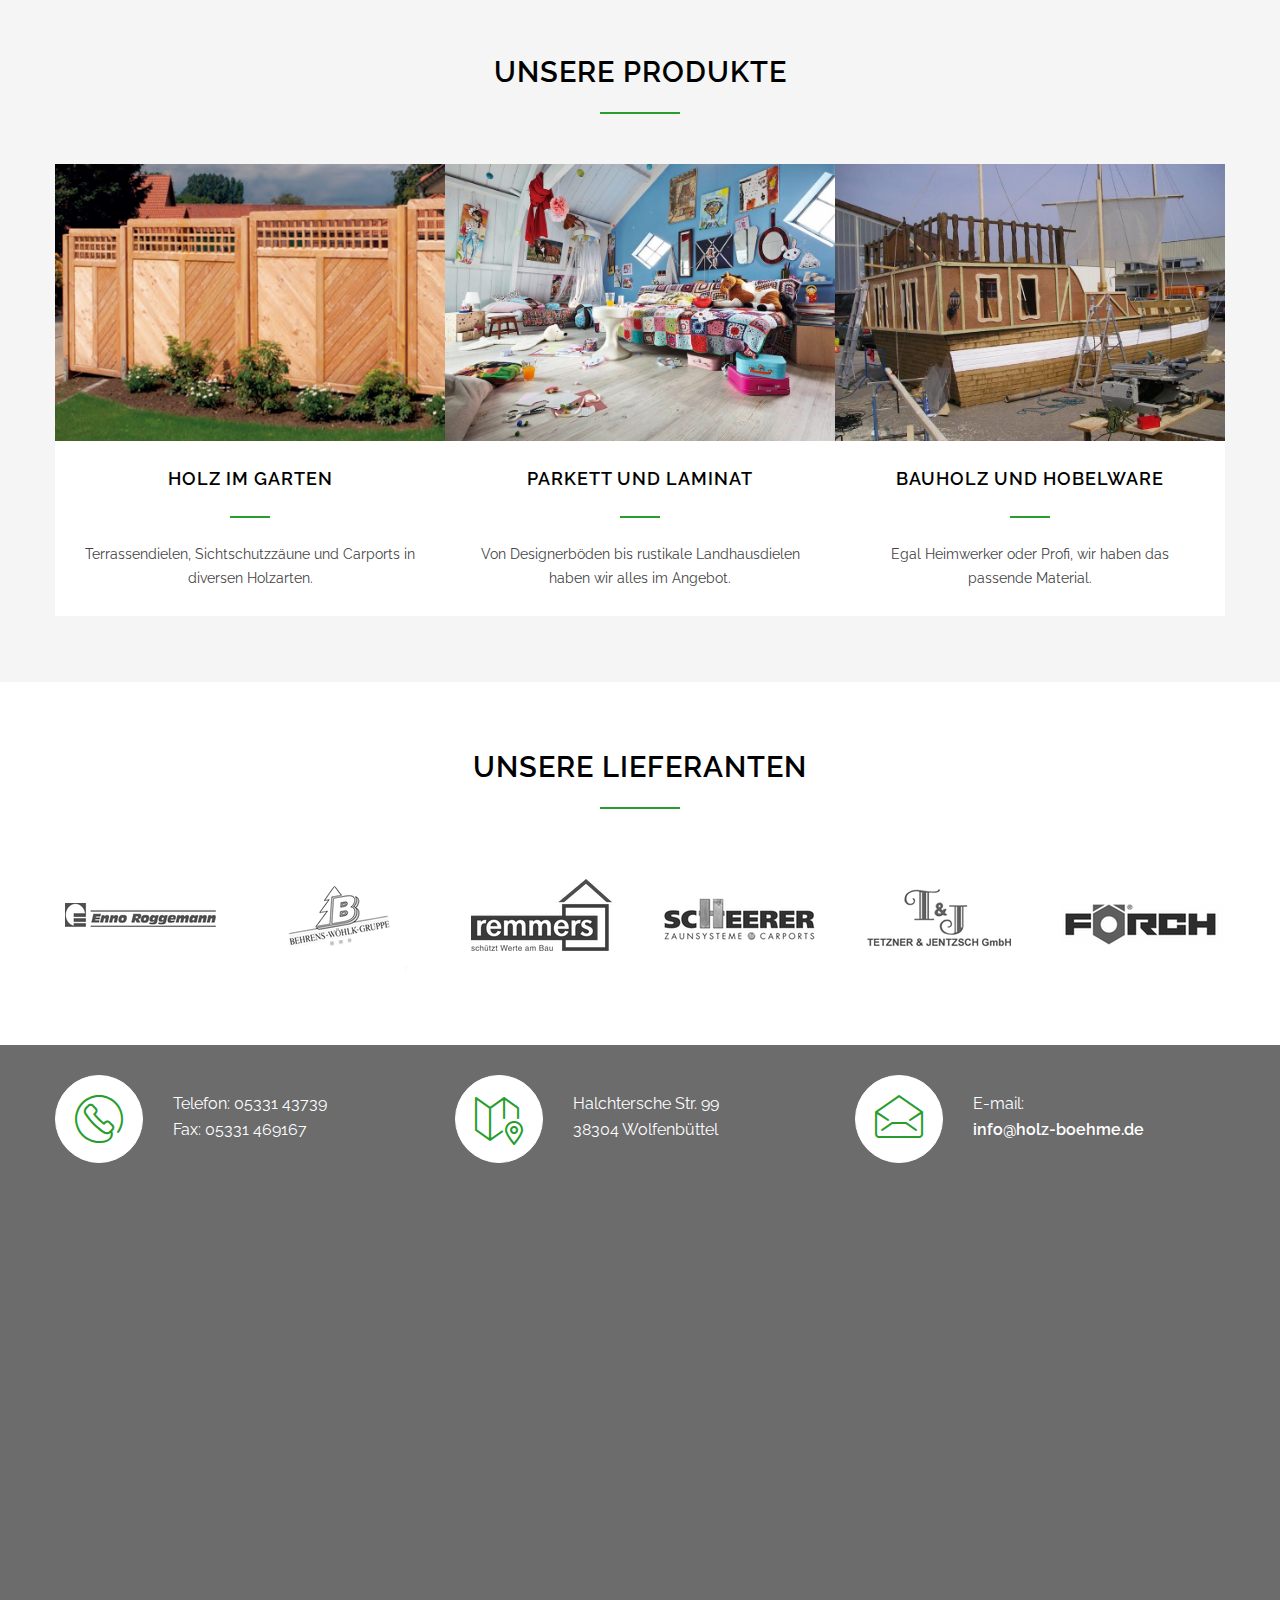
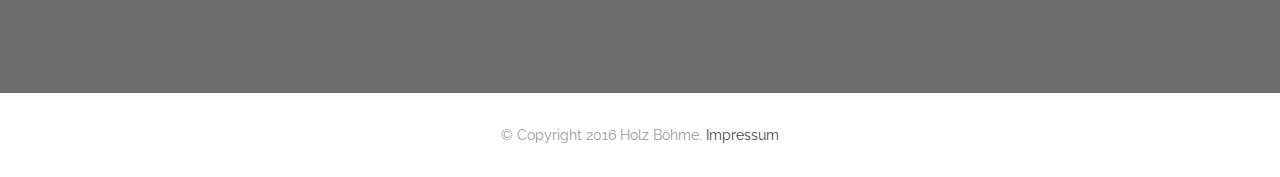
==== commit 11ce86ac: "fix martin image resize bug, add pagination to lieferanten section" ====
--- a/index.html
+++ b/index.html
@@ -290,7 +290,7 @@
 						<div class="row page-margin-top">
 							<div class="column column-1-2 align-center re-preload">
 								<div class="image-wrapper">
-									<img src="images/samples/480x480/martin.jpg" alt=""><!-- class="radius">-->
+									<img src="images/samples/480x480/martin.jpg" alt="" class="radius2">
 								</div>
 							</div>
 							<div class="column column-1-2">
@@ -357,6 +357,7 @@
 										<img src="images/logos/foersch.png" alt="">
 									</li>
 								</ul>
+								<div class="re-carousel-pagination" style="display: block;"></div>
 								<!--
 								<div class="our-clients-pagination"></div>
 								-->
--- a/style/style.css
+++ b/style/style.css
@@ -170,6 +170,10 @@
 	-webkit-border-radius: 50%;
 }
 img.radius
+{
+	max-width: 100%;
+}
+img.radius2
 {
 	max-width: 100%;
 }
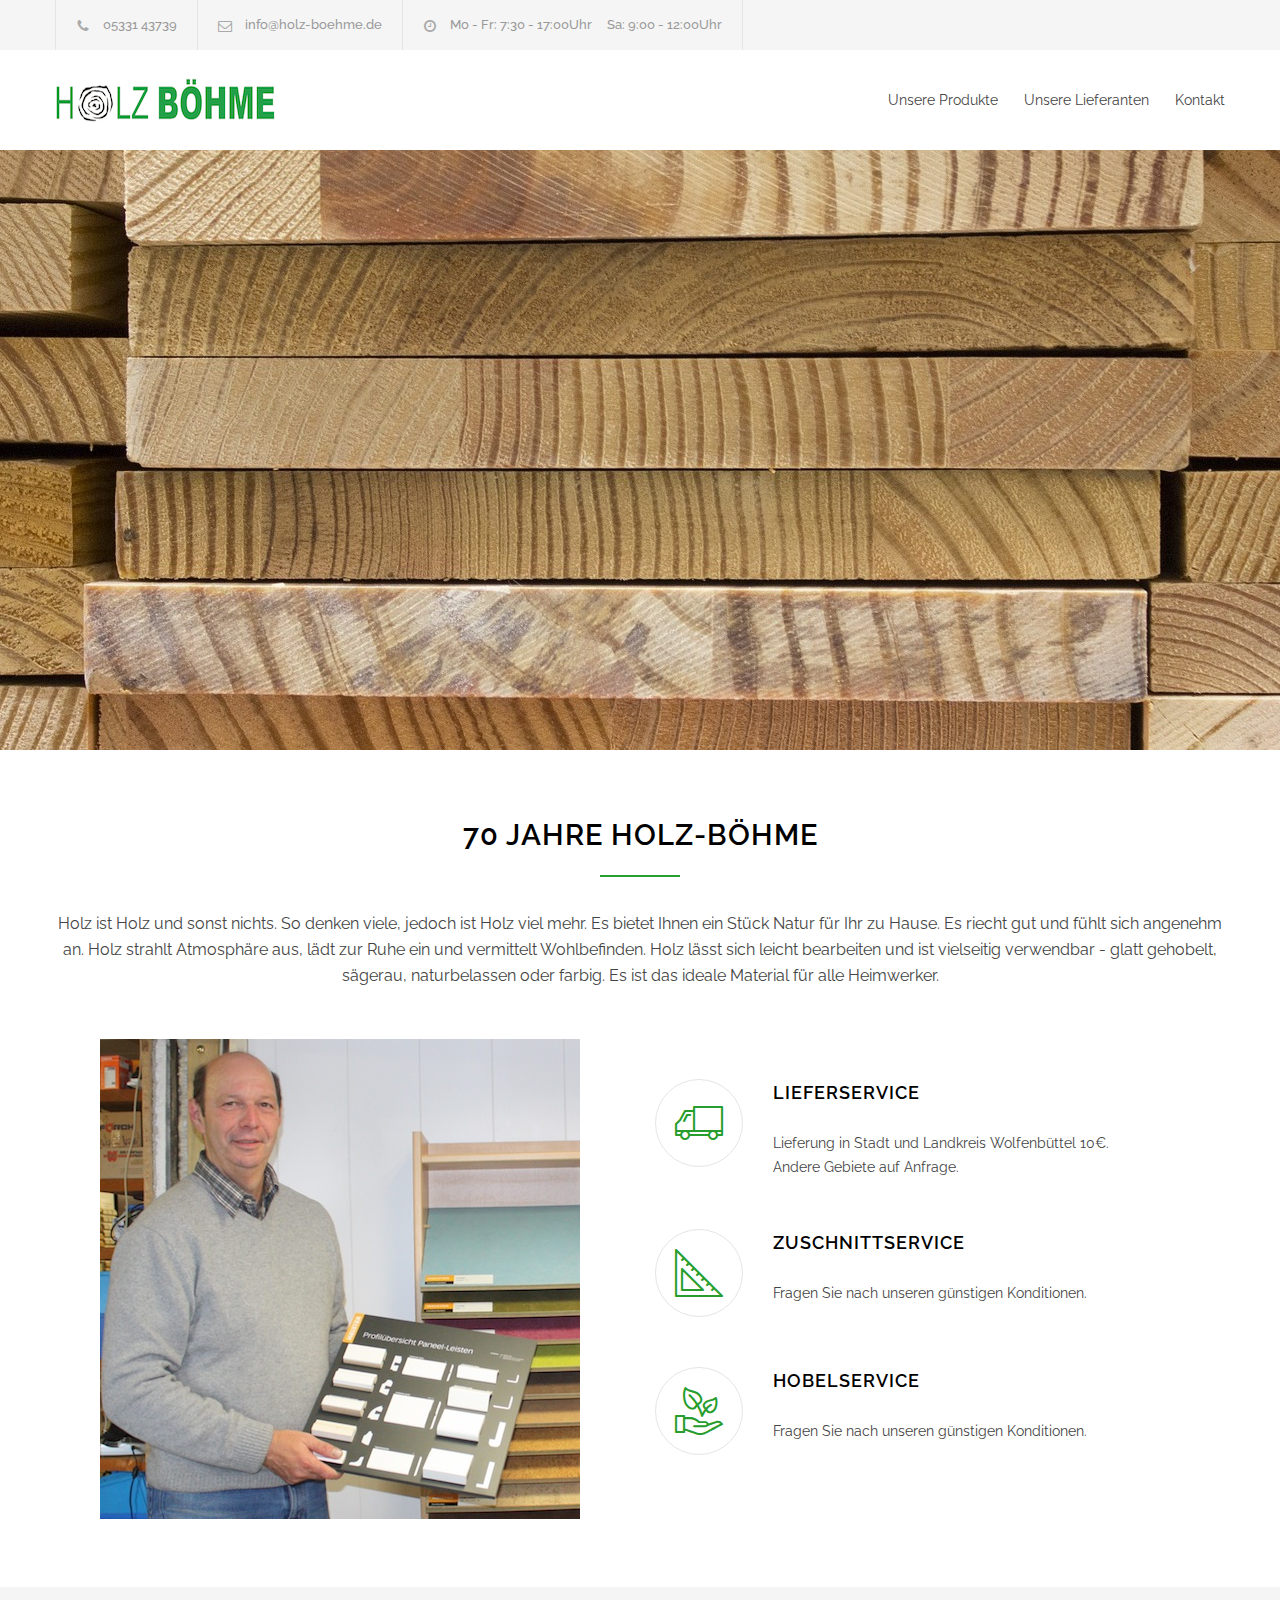
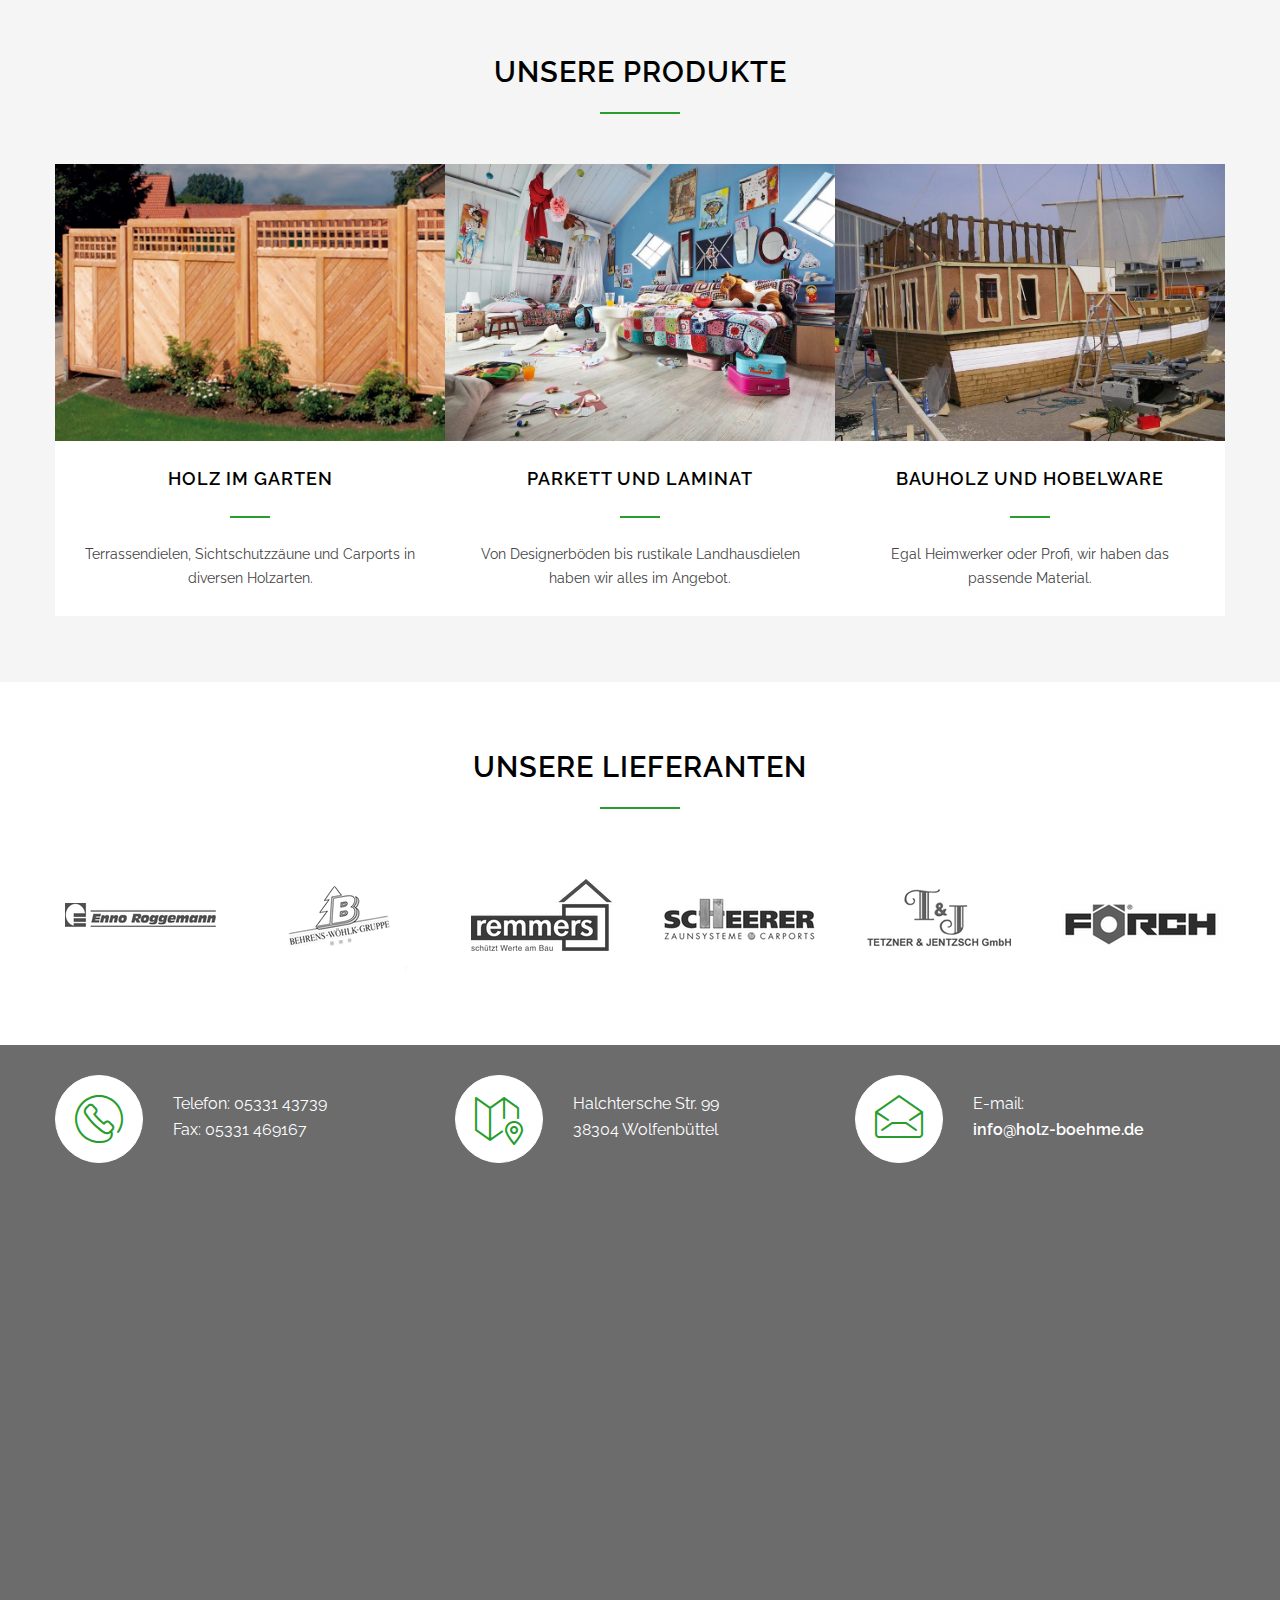
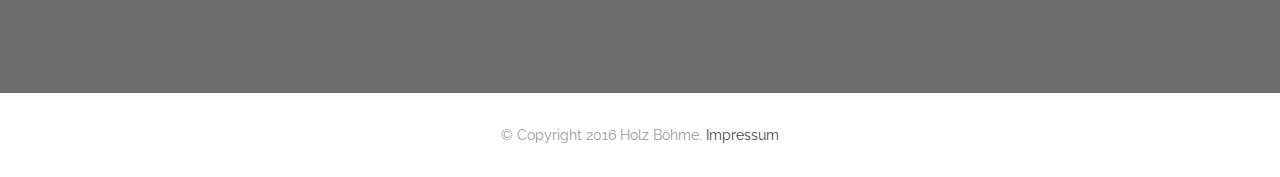
==== commit 17ca65b0: "basic keyword and description in meta tags" ====
--- a/index.html
+++ b/index.html
@@ -6,8 +6,8 @@
 		<meta charset="UTF-8" />
 		<meta name="viewport" content="width=device-width, initial-scale=1, maximum-scale=1.2" />
 		<meta name="format-detection" content="telephone=no" />
-		<meta name="keywords" content="Construction, Renovation" />
-		<meta name="description" content="Responsive Construction Renovation Template" />
+		<meta name="keywords" content="Holzhandlung, Bauholz, Hobelware, Holzwerkstoffplatten, Innenausbau, Parkett, Wolfenb&uuml;ttel" />
+		<meta name="description" content="Ihre Holzhandlung in Wolfenb&uuml;ttel" />
 		<!--slider revolution-->
 		<link rel="stylesheet" type="text/css" href="rs-plugin/css/settings.css" media="screen" />
 		<!--style-->
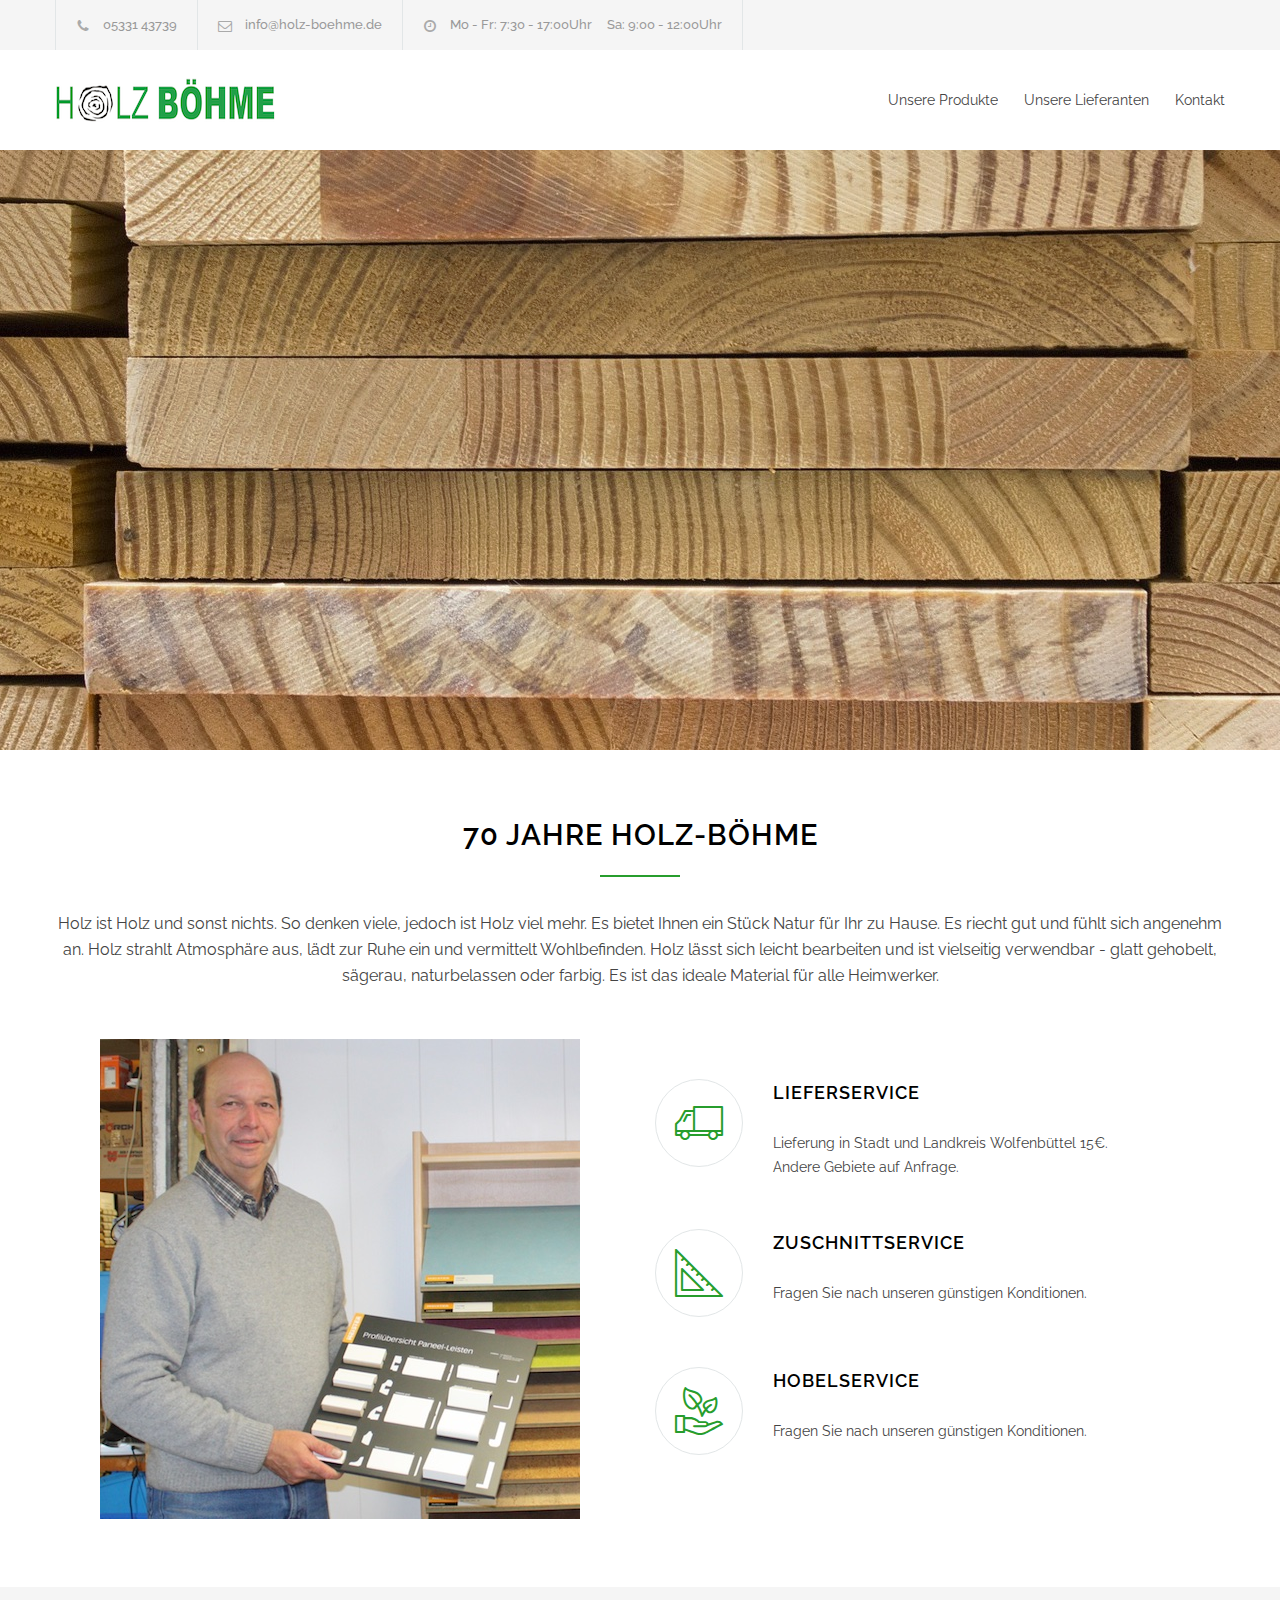
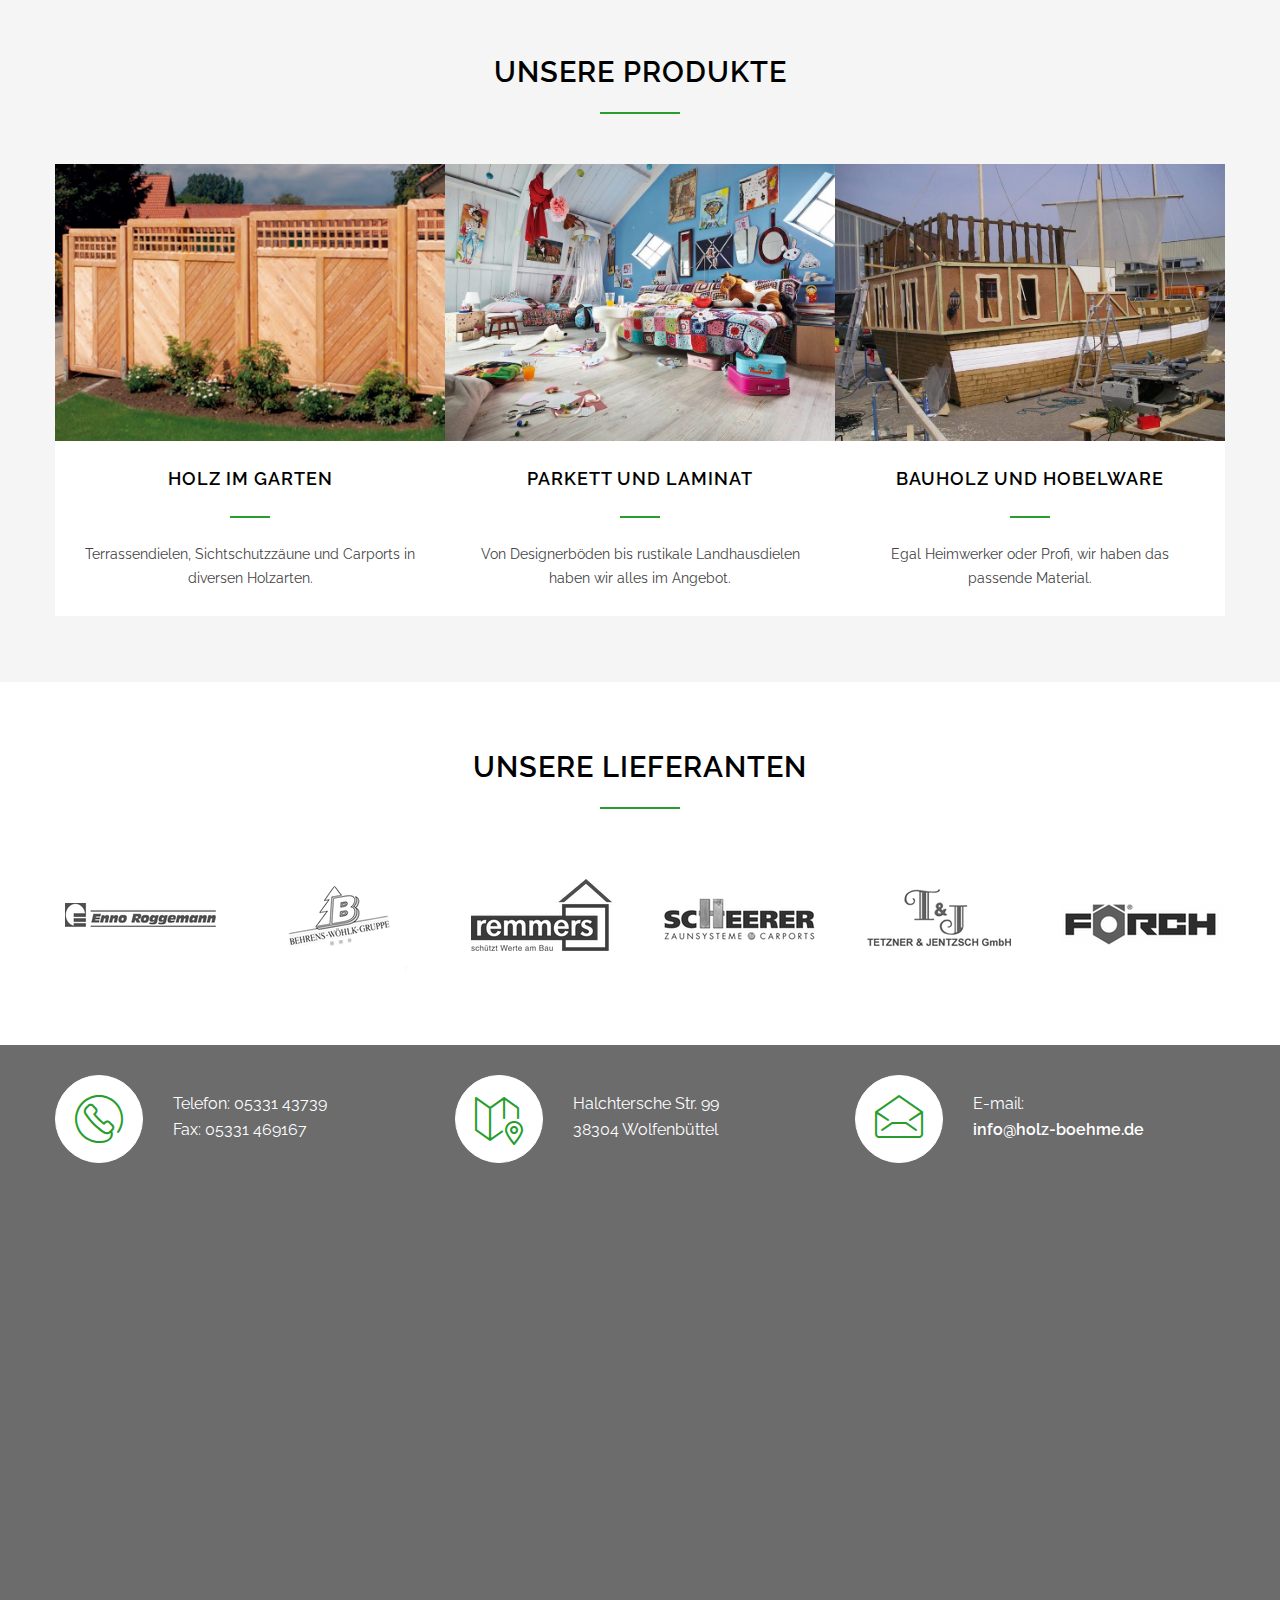
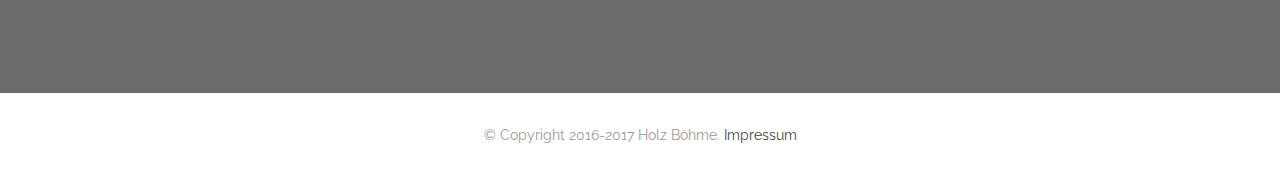
==== commit 84639581: "update delivery info and copyright date" ====
--- a/index.html
+++ b/index.html
@@ -297,7 +297,7 @@
 								<ul class="features-list">
 									<li class="sl-small-truck margin-top-40">
 										<h4>LIEFERSERVICE</h4>
-										<p>Lieferung in Stadt und Landkreis Wolfenb&uuml;ttel 10&euro;.<br>Andere Gebiete auf Anfrage.</p>
+										<p>Lieferung in Stadt und Landkreis Wolfenb&uuml;ttel 15&euro;.<br>Andere Gebiete auf Anfrage.</p>
 									</li>
 									<li class="sl-small-ruler">
 										<h4>ZUSCHNITTSERVICE</h4>
@@ -400,7 +400,7 @@
 				</div>
 			</div>
 			<div class="row align-center padding-top-bottom-30">
-				<span class="copyright">© Copyright 2016 Holz B&ouml;hme. <a href="impressum.html">Impressum</a></span>
+				<span class="copyright">© Copyright 2016-2017 Holz B&ouml;hme. <a href="impressum.html">Impressum</a></span>
 			</div>
 		</div>
 		<a href="#top" class="scroll-top animated-element template-arrow-up" title="Scroll to top"></a>
@@ -437,4 +437,4 @@
 		<!--map-->
 		<script type="text/javascript" src="https://maps.google.com/maps/api/js?key=AIzaSyBFbo8Kmrdarvy2umzmoDB0JYfHx20o8-g"></script>
 	</body>
-</html>+</html>
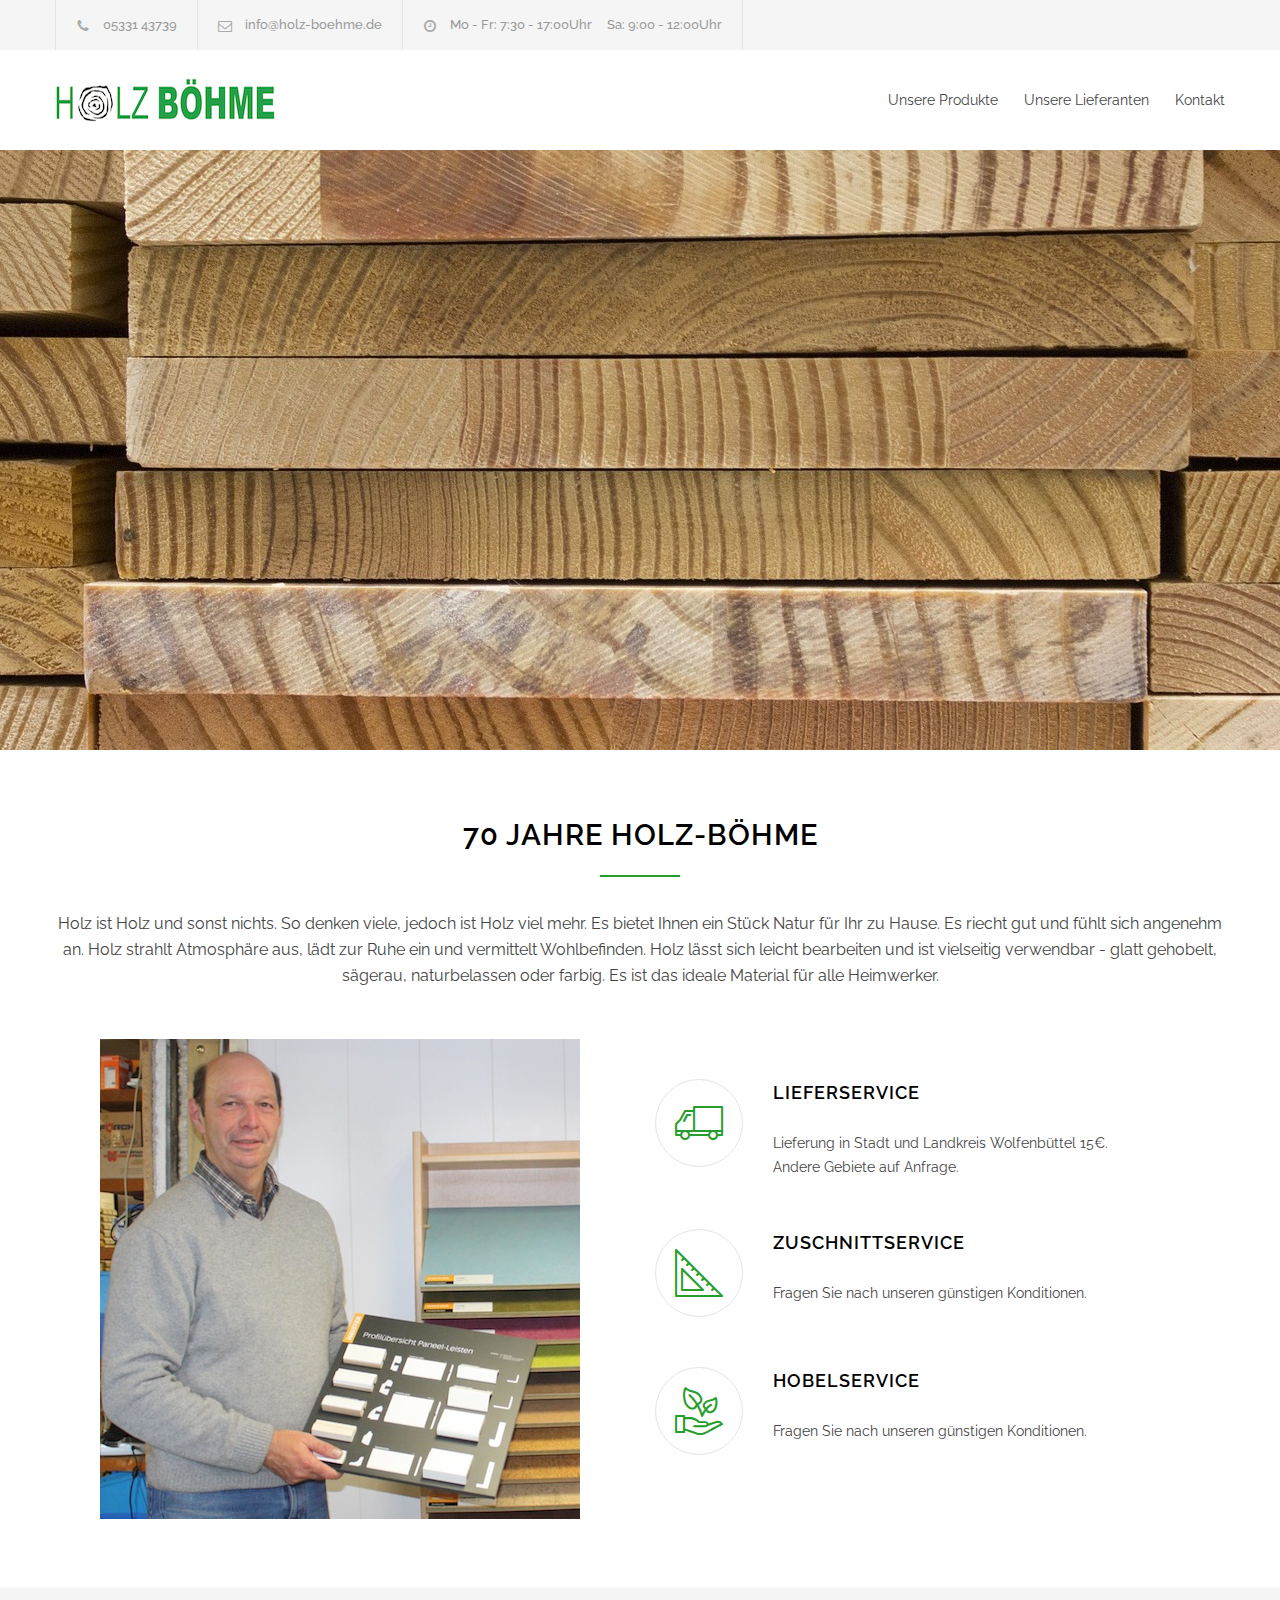
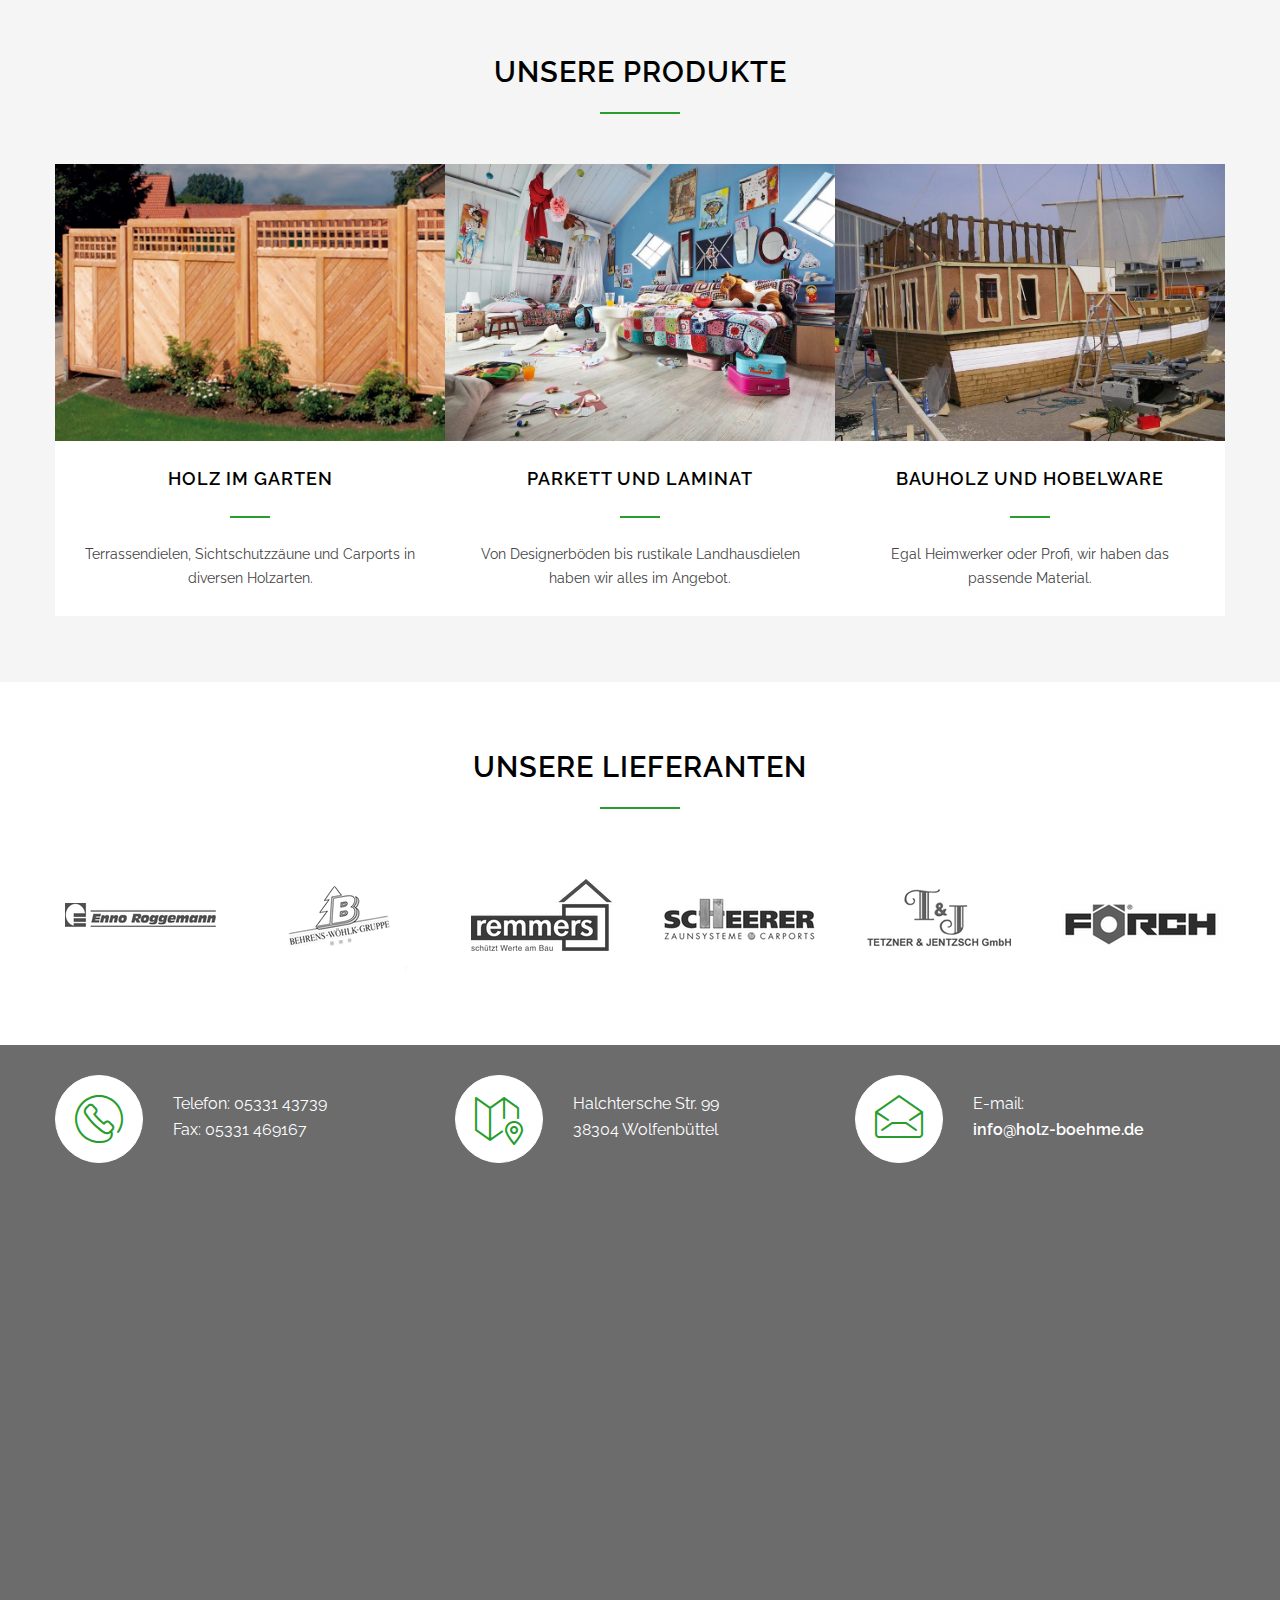
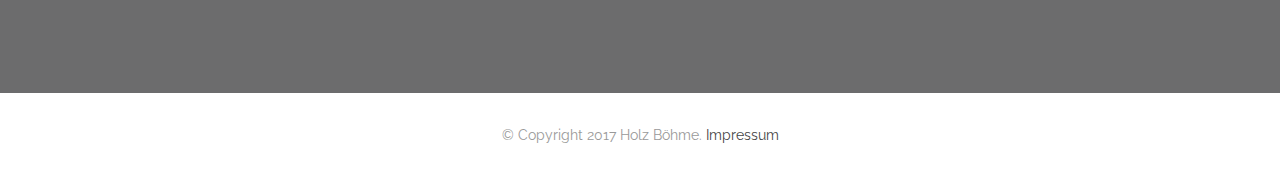
==== commit 60543d9e: "change copyright to just newest year" ====
--- a/index.html
+++ b/index.html
@@ -400,7 +400,7 @@
 				</div>
 			</div>
 			<div class="row align-center padding-top-bottom-30">
-				<span class="copyright">© Copyright 2016-2017 Holz B&ouml;hme. <a href="impressum.html">Impressum</a></span>
+				<span class="copyright">© Copyright 2017 Holz B&ouml;hme. <a href="impressum.html">Impressum</a></span>
 			</div>
 		</div>
 		<a href="#top" class="scroll-top animated-element template-arrow-up" title="Scroll to top"></a>
